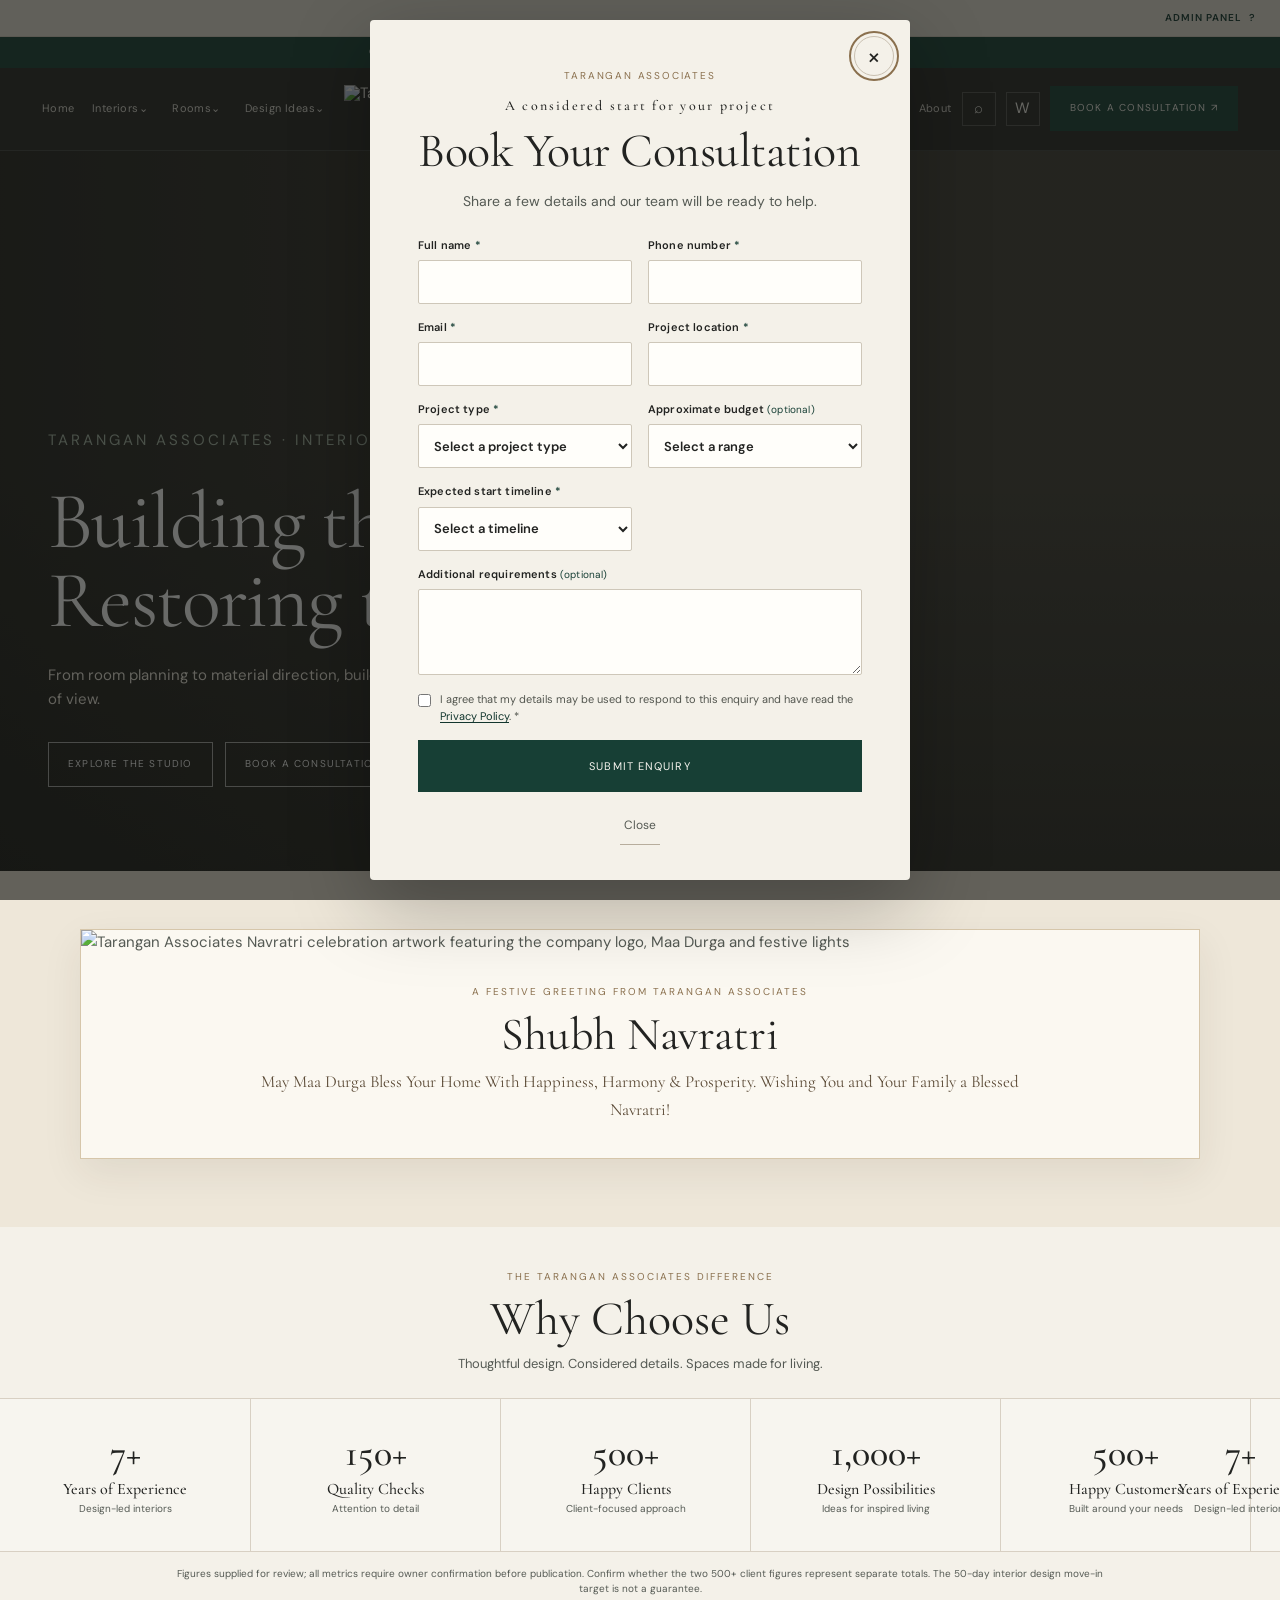
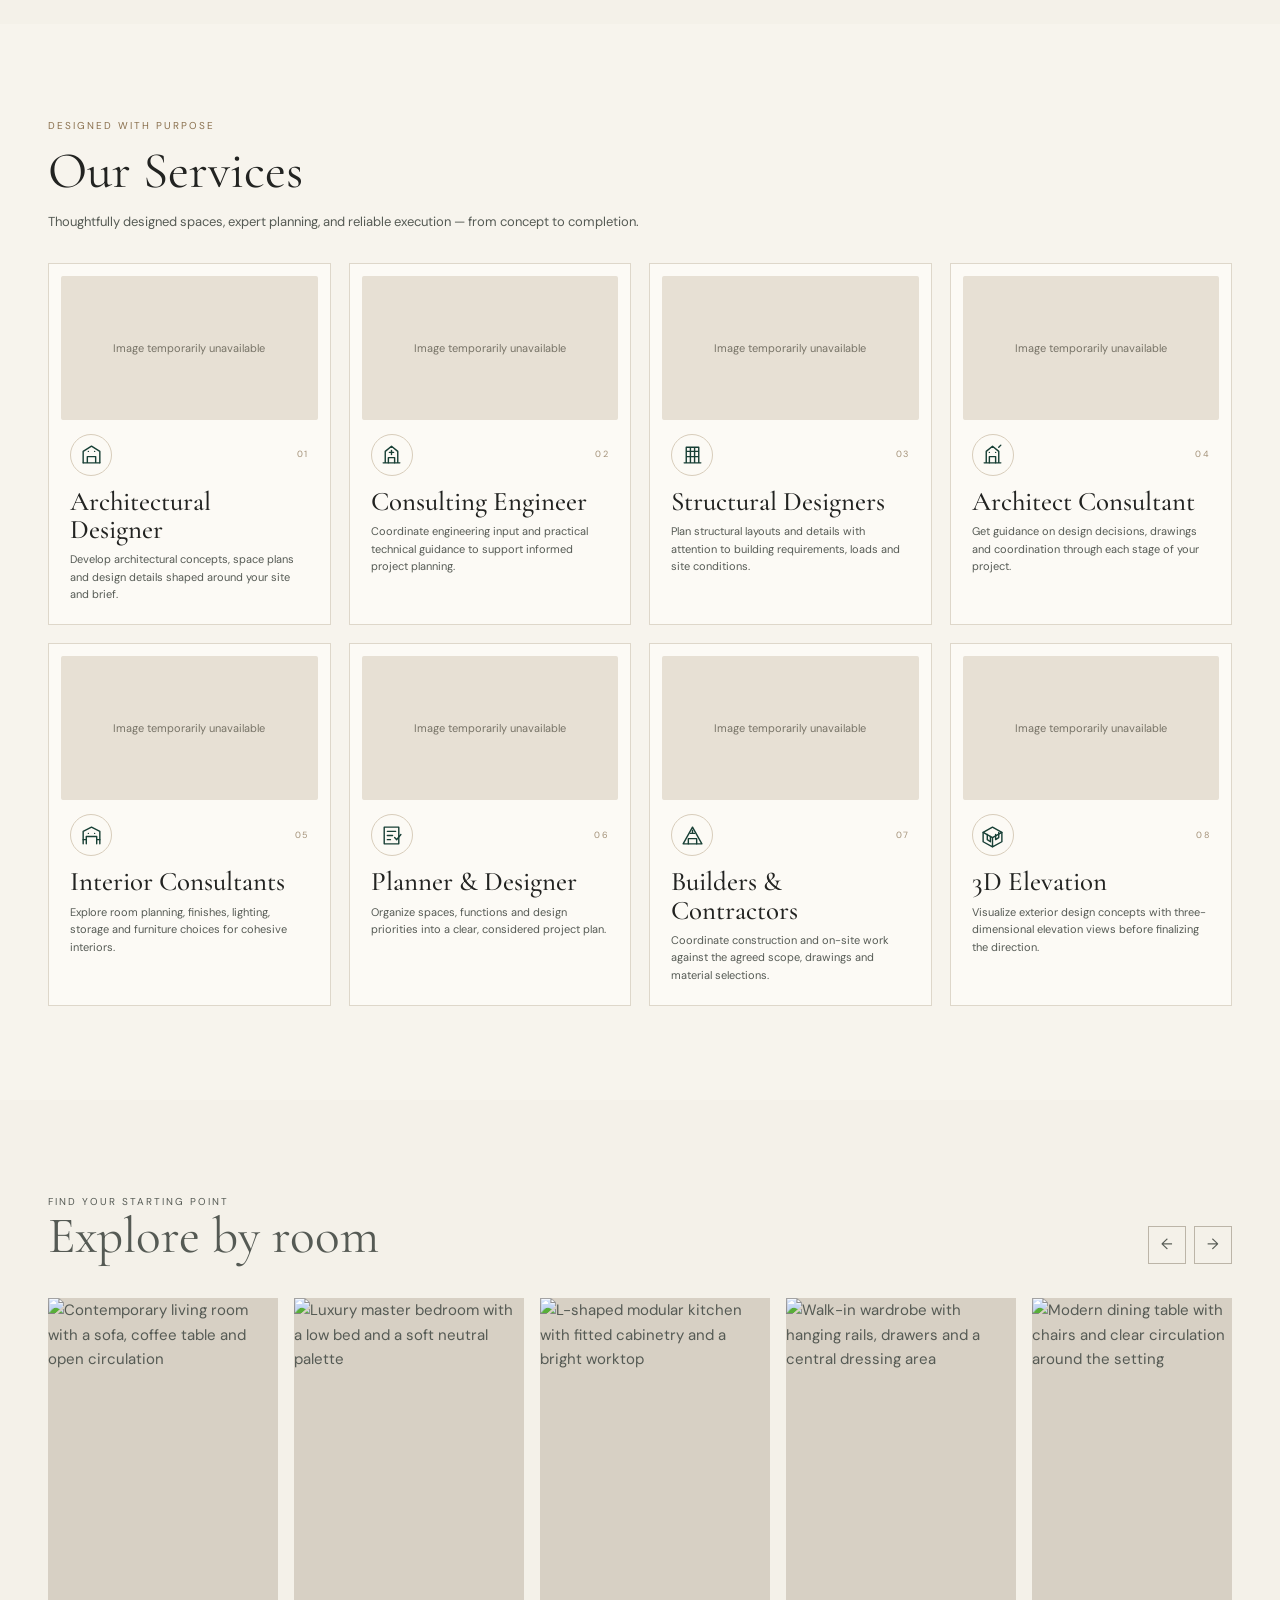
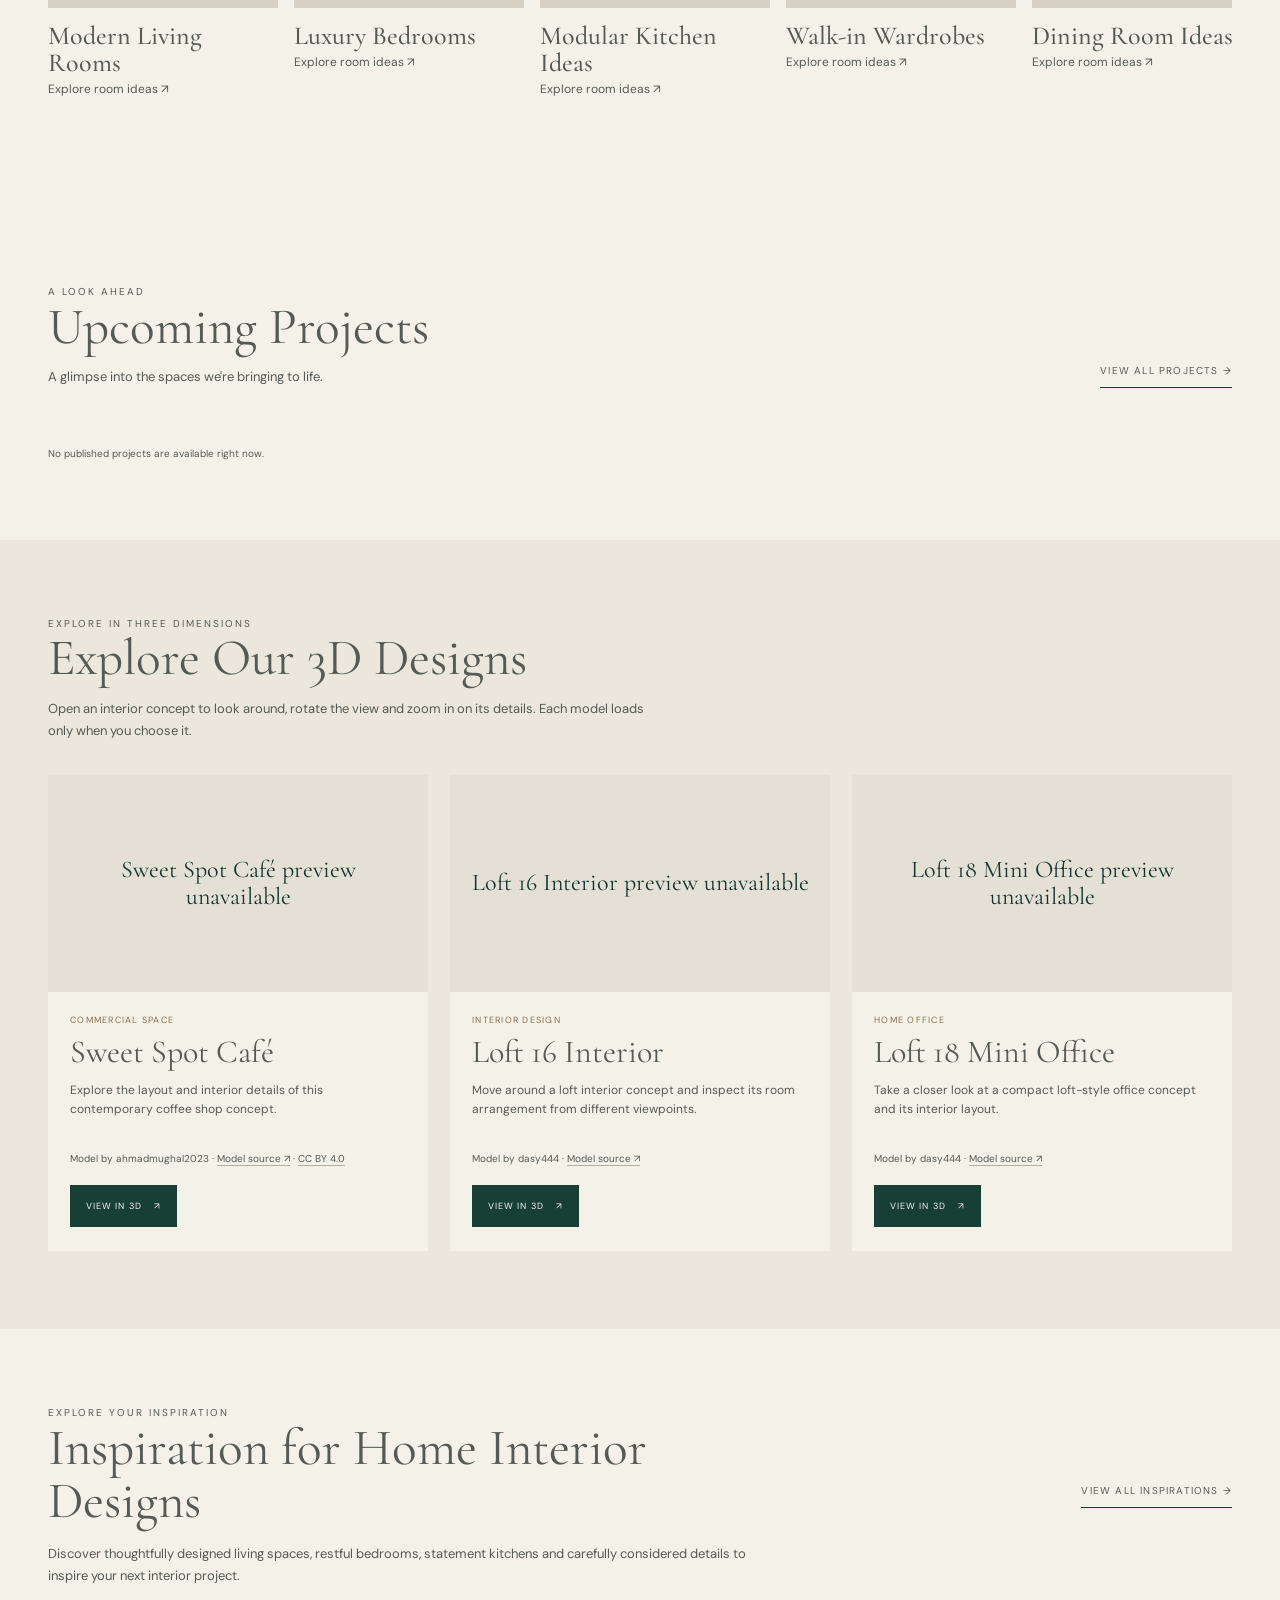
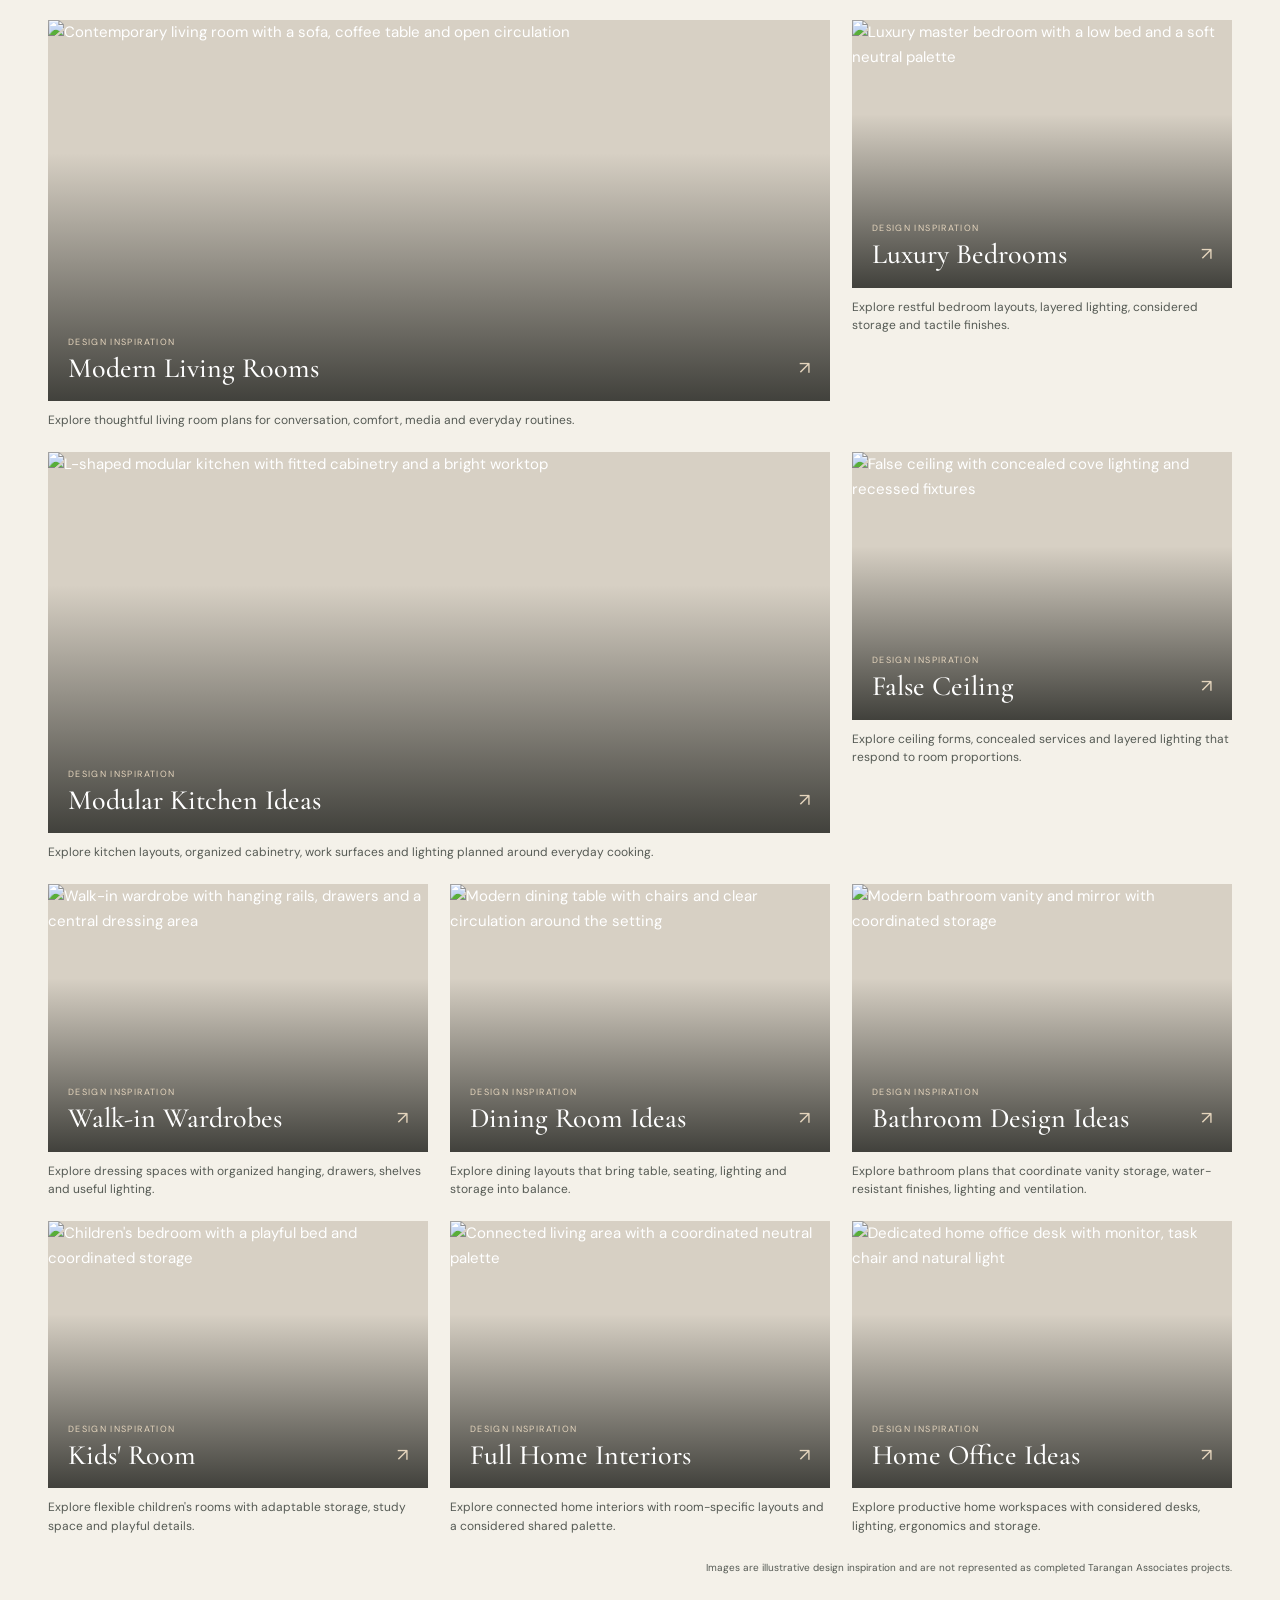
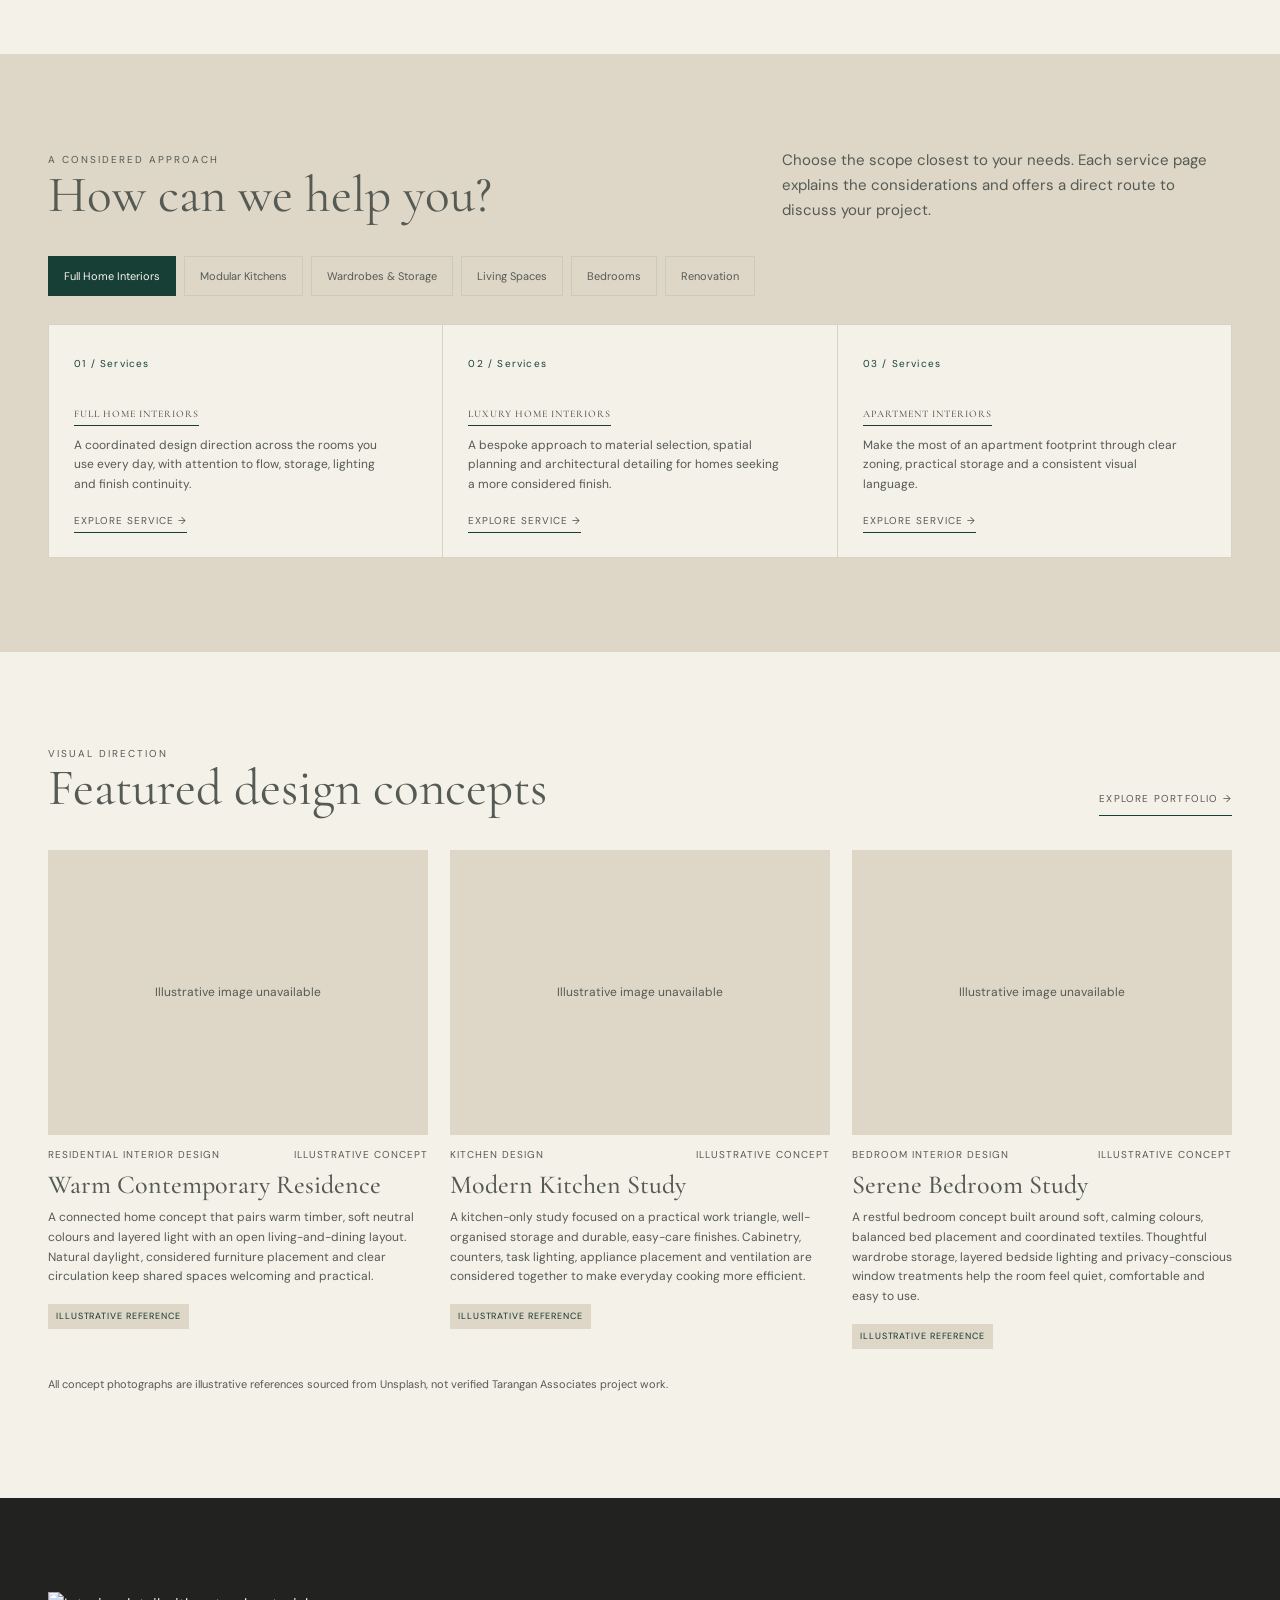
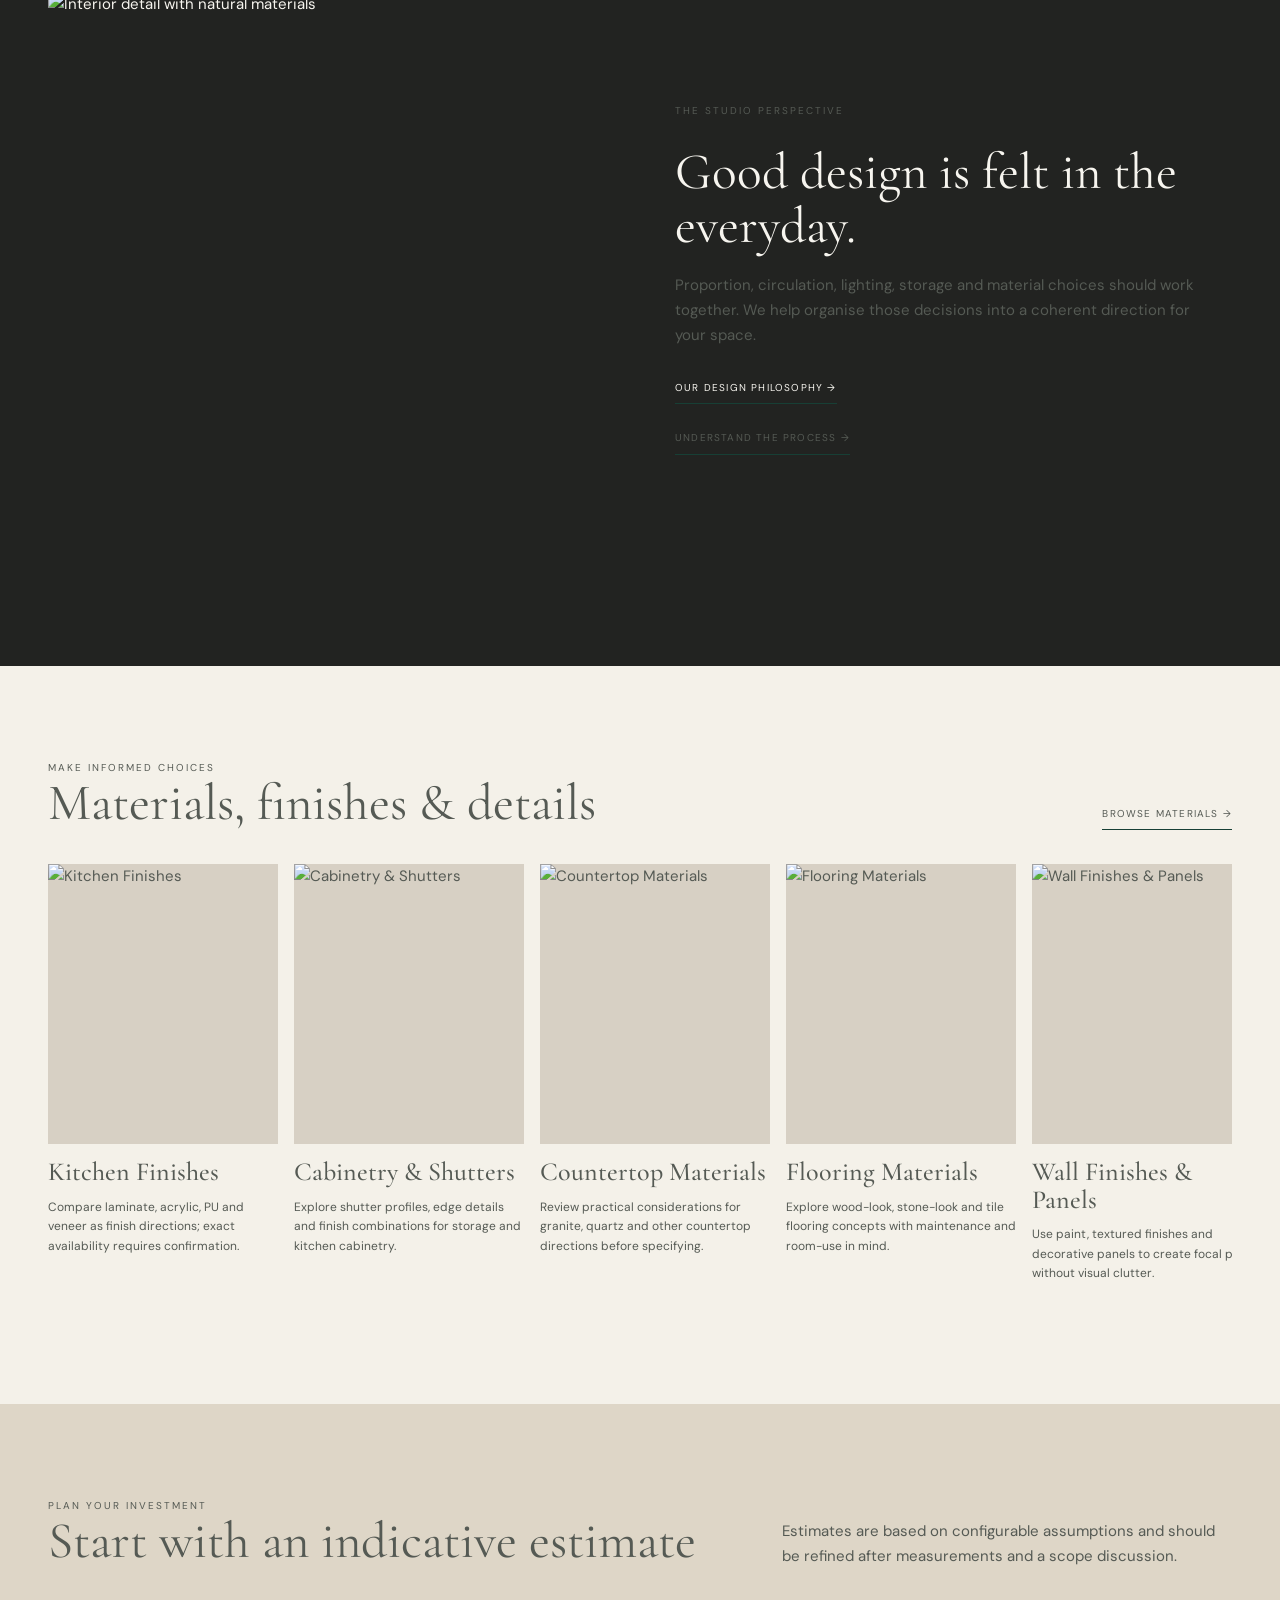
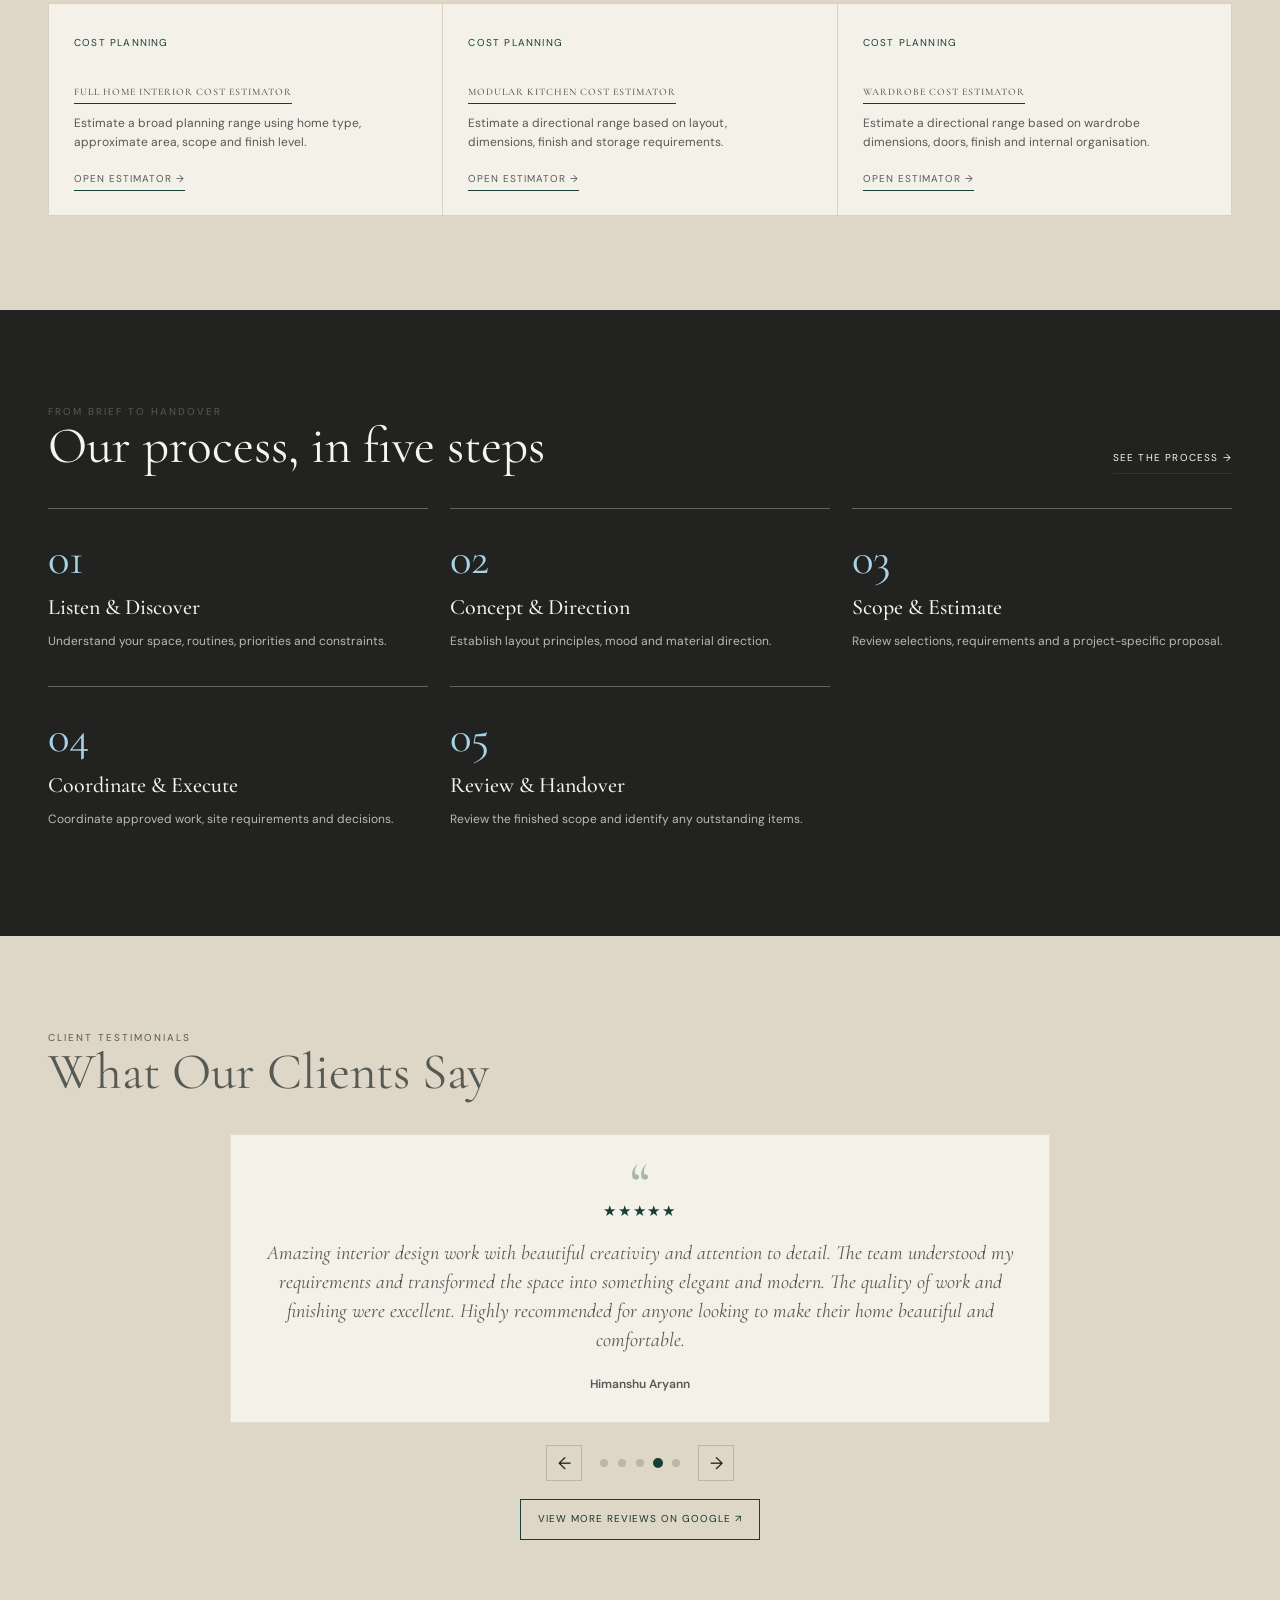
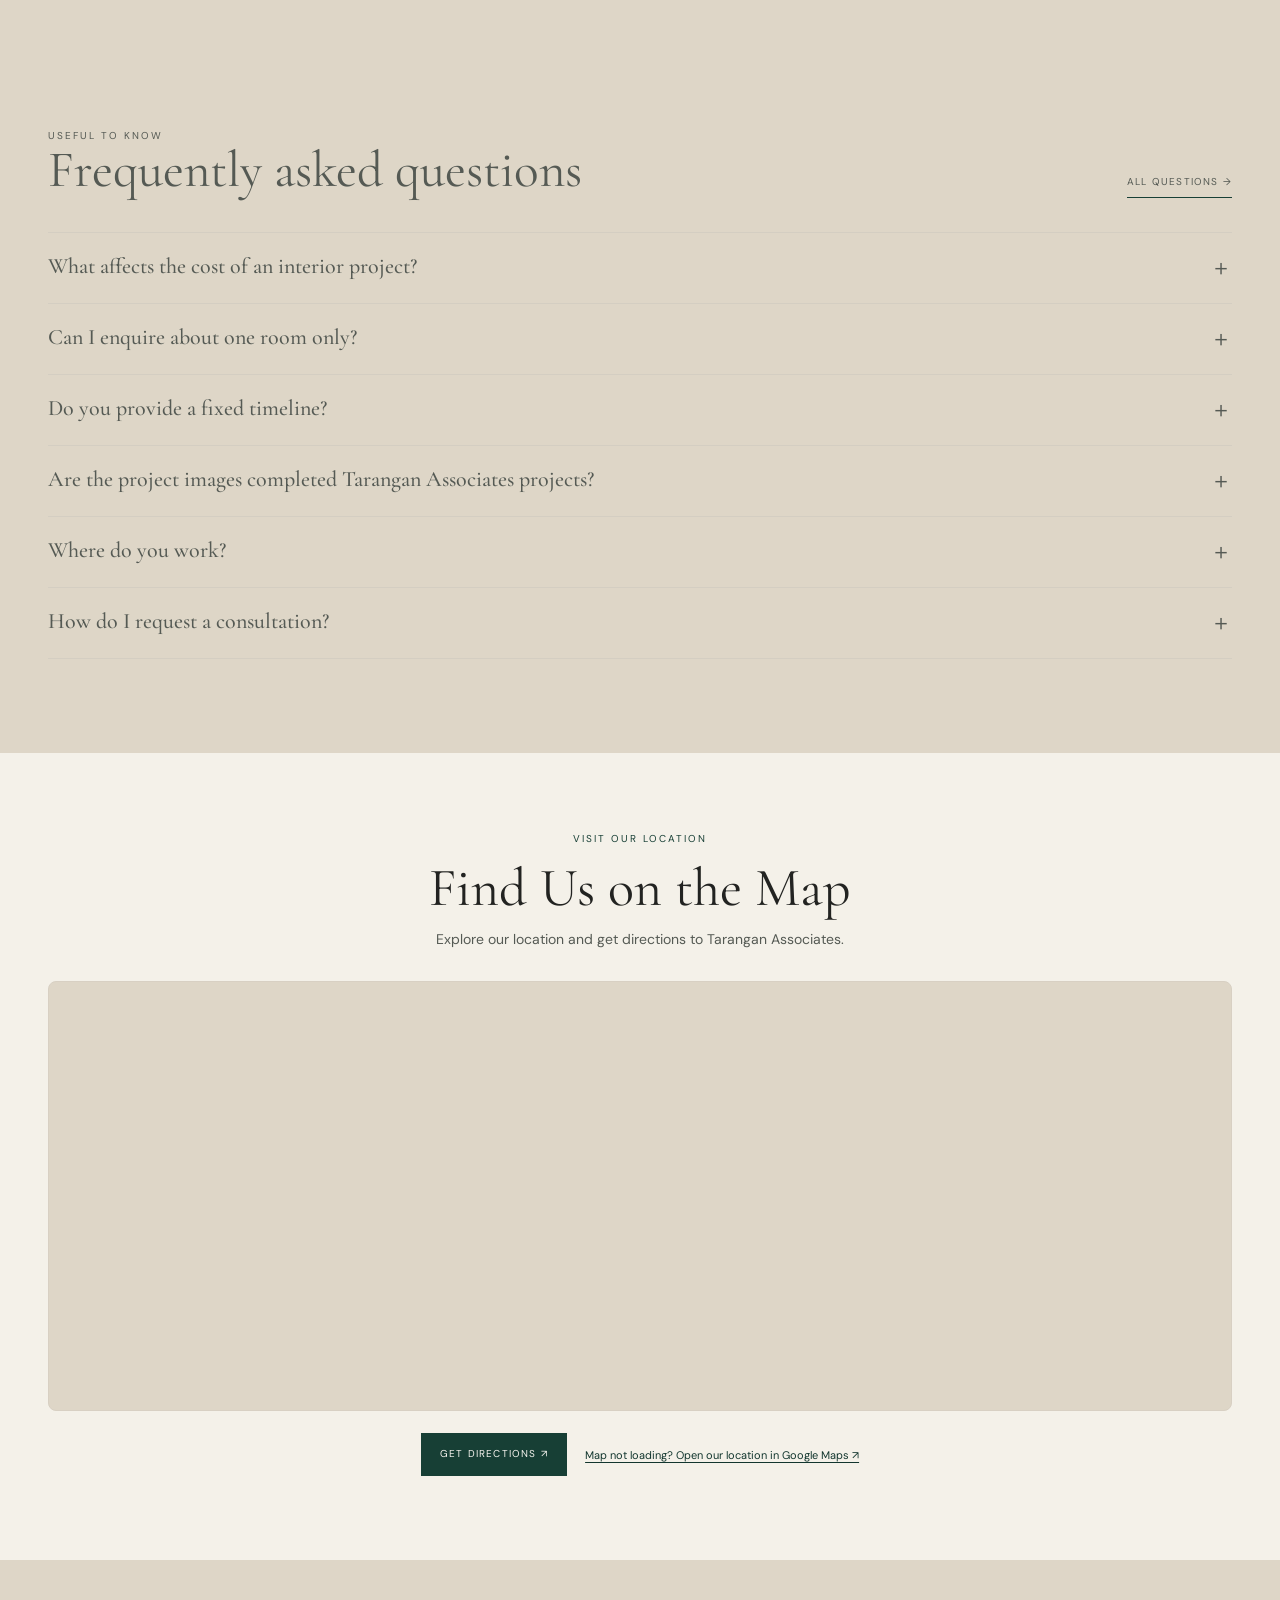
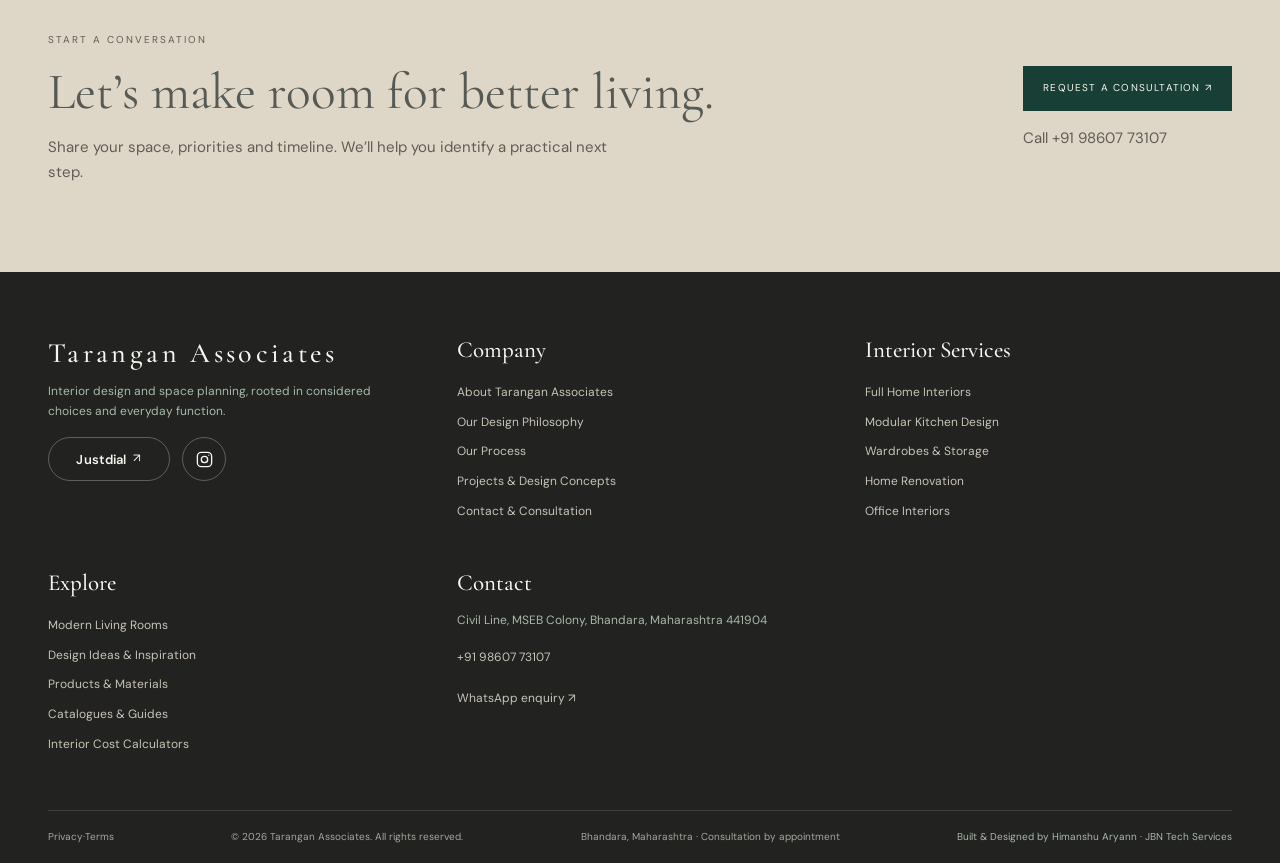
==== index.html @ a4116417 "Add files via upload" ====
<!doctype html><html lang="en"><head><meta charset="utf-8"><meta name="viewport" content="width=device-width,initial-scale=1"><title>Thoughtful Construction & Interior Design | Tarangan Associates</title><meta name="description" content="Civil construction, interior design and thoughtful spaces in Bhandara, Maharashtra."><meta name="theme-color" content="#222321"><meta property="og:title" content="Thoughtful Construction & Interior Design | Tarangan Associates"><meta property="og:description" content="Civil construction, interior design and thoughtful spaces in Bhandara, Maharashtra."><meta property="og:type" content="website"><link rel="stylesheet" href="styles.css?v=material-pages-20261021a"></head><body><script>window.__siteLoaderFailsafe=window.setTimeout(function(){var loader=document.querySelector(".site-loader");if(loader){var percentage=loader.querySelector(".site-loader-percent"),fill=loader.querySelector(".site-loader-progress>span");if(percentage)percentage.textContent="100%";if(fill)fill.style.width="100%";loader.style.transitionDuration="0s";loader.classList.add("is-hidden");loader.setAttribute("aria-hidden","true");document.body.removeAttribute("aria-busy")}},2000)</script><div class="site-loader" role="status" aria-live="polite" aria-label="Loading Tarangan Associates website"><div class="site-loader-content"><img class="site-loader-logo" src="public/logos.png" alt="Tarangan Associates company logo" width="104" height="104"><strong>Tarangan Associates</strong><span class="site-loader-tagline">Building the Future, Restoring the Past.</span><span class="site-loader-percent" aria-hidden="true">0%</span><span class="site-loader-progress" aria-hidden="true"><span></span></span></div></div><div class="admin-access-bar"><div class="admin-access-inner"><a href="admin/index.html" aria-label="Admin Panel sign in">Admin Panel <span aria-hidden="true">?</span></a></div></div><div class="announcement">Civil Construction & Interior Design · Bhandara, Maharashtra · Call +91 98607 73107</div><header class="site-header"><nav class="nav" aria-label="Primary navigation"><div class="nav-left"><a class="nav-link desktop-home" href="#/home">Home</a><button class="nav-link" data-mega="interiors" aria-expanded="false">Interiors⌄</button><button class="nav-link" data-mega="rooms" aria-expanded="false">Rooms⌄</button><button class="nav-link" data-mega="design-ideas" aria-expanded="false">Design Ideas⌄</button></div><a class="wordmark" href="index.html" aria-label="Tarangan Associates home"><strong>Tarangan Associates</strong><span>Civil Construction & Interior Design</span></a><div class="nav-right"><a class="nav-link direct-nav" href="projects.html">Projects</a><a class="nav-link direct-nav" href="catalogues.html">Catalogues</a><a class="nav-link direct-nav" href="cost-calculators.html">Calculators</a><a class="nav-link direct-nav" href="about.html">About</a><button class="icon-link" data-search-open aria-label="Search website">⌕</button><a class="icon-link" href="https://wa.me/919860773107" target="_blank" rel="noopener" aria-label="WhatsApp">W</a><a class="consult-btn" href="contact.html">Book a Consultation ↗</a><button class="menu-toggle" aria-label="Open navigation menu" aria-expanded="false">☰</button><a class="icon-link mobile-contact" href="tel:+919860773107" aria-label="Call Tarangan Associates">↗</a></div><div class="mega" id="mega-interiors"><div><h3>Interiors</h3><p class="card-sub">Explore the collection</p><a class="" href="full-home-interiors.html">Full Home Interiors</a></div><div><a class="" href="luxury-home-interiors.html">Luxury Home Interiors</a>
<a class="" href="apartment-interiors.html">Apartment Interiors</a>
<a class="" href="villa-interiors.html">Villa Interiors</a>
<a class="" href="modular-kitchen.html">Modular Kitchen Design</a>
</div><div><a class="" href="wardrobes-storage.html">Wardrobes &amp; Storage</a>
<a class="" href="living-room-interiors.html">Living Room Interiors</a>
<a class="" href="bedroom-interiors.html">Bedroom Interiors</a>
<a class="" href="dining-room-interiors.html">Dining Room Interiors</a>
</div><div><a class="" href="bathroom-interiors.html">Bathroom Interiors</a>
<a class="" href="false-ceiling-lighting.html">False Ceiling &amp; Lighting</a>
<a class="" href="home-renovation.html">Home Renovation</a>
<a class="" href="office-interiors.html">Office Interiors</a>
<a class="" href="commercial-interiors.html">Commercial Interiors</a>
</div></div><div class="mega" id="mega-rooms"><div><h3>Rooms</h3><p class="card-sub">Explore the collection</p><a class="" href="#/inspiration/living-room">Living Room</a></div><div><a class="" href="#/inspiration/master-bedroom">Master Bedroom</a>
<a class="" href="#/inspiration/modular-kitchen">Modular Kitchen</a>
<a class="" href="#/inspiration/wardrobe">Wardrobe</a>
<a class="" href="small-home-interiors.html">Small Home Interiors</a>
</div><div><a class="" href="home-office-ideas.html">Home Office Ideas</a>
<a class="" href="#/inspiration/dining-room">Dining Room</a>
<a class="" href="#/inspiration/bathroom">Bathroom</a>
<a class="" href="#/inspiration/false-ceiling">False Ceiling</a>
<a class="" href="#/inspiration/kids-room">Kids' Room</a>
<a class="" href="#/inspiration/full-home-interiors">Full Home Interiors</a>
</div><div></div></div><div class="mega" id="mega-design-ideas"><div><h3>Design Ideas</h3><p class="card-sub">Explore the collection</p><a class="" href="#/inspiration">Design Ideas &amp; Inspiration</a></div><div><a class="" href="design-philosophy.html">Our Design Philosophy</a>
<a class="" href="small-home-interiors.html">Small Home Interiors</a>
<a class="" href="modern-living-rooms.html">Modern Living Rooms</a>
<a class="" href="luxury-bedrooms.html">Luxury Bedrooms</a>
</div><div><a class="" href="lighting-ceiling-ideas.html">Lighting &amp; Ceiling Ideas</a>
</div><div></div></div><div class="mega" id="mega-explore"><div><h3>Explore</h3><p class="card-sub">Explore the collection</p><a class="" href="projects.html">Projects &amp; Design Concepts</a></div><div><a class="" href="catalogues.html">Catalogues &amp; Guides</a>
<a class="" href="cost-calculators.html">Interior Cost Calculators</a>
<a class="" href="about.html">About Tarangan Associates</a>
<a class="" href="our-process.html">Our Process</a>
</div><div><a class="" href="faq.html">Frequently Asked Questions</a>
<a class="" href="contact.html">Contact &amp; Consultation</a>
</div><div></div></div></nav></header><div class="mobile-panel" aria-hidden="true"><div class="mobile-top"><a class="wordmark" href="index.html"><strong>Tarangan Associates</strong><span>Civil Construction & Interior Design</span></a><button class="mobile-close" aria-label="Close menu">Close ✕</button></div><details><summary>Interiors</summary><a class="" href="full-home-interiors.html">Full Home Interiors</a>
<a class="" href="luxury-home-interiors.html">Luxury Home Interiors</a>
<a class="" href="apartment-interiors.html">Apartment Interiors</a>
<a class="" href="villa-interiors.html">Villa Interiors</a>
<a class="" href="modular-kitchen.html">Modular Kitchen Design</a>
<a class="" href="wardrobes-storage.html">Wardrobes &amp; Storage</a>
<a class="" href="living-room-interiors.html">Living Room Interiors</a>
<a class="" href="bedroom-interiors.html">Bedroom Interiors</a>
<a class="" href="dining-room-interiors.html">Dining Room Interiors</a>
<a class="" href="bathroom-interiors.html">Bathroom Interiors</a>
<a class="" href="false-ceiling-lighting.html">False Ceiling &amp; Lighting</a>
<a class="" href="home-renovation.html">Home Renovation</a>
<a class="" href="office-interiors.html">Office Interiors</a>
<a class="" href="commercial-interiors.html">Commercial Interiors</a>
</details><details><summary>Rooms</summary><a class="" href="#/inspiration/living-room">Living Room</a>
<a class="" href="#/inspiration/master-bedroom">Master Bedroom</a>
<a class="" href="#/inspiration/modular-kitchen">Modular Kitchen</a>
<a class="" href="#/inspiration/wardrobe">Wardrobe</a>
<a class="" href="small-home-interiors.html">Small Home Interiors</a>
<a class="" href="home-office-ideas.html">Home Office Ideas</a>
<a class="" href="#/inspiration/dining-room">Dining Room</a>
<a class="" href="#/inspiration/bathroom">Bathroom</a>
<a class="" href="#/inspiration/false-ceiling">False Ceiling</a>
<a class="" href="#/inspiration/kids-room">Kids' Room</a>
<a class="" href="#/inspiration/full-home-interiors">Full Home Interiors</a>
</details><details><summary>Design Ideas</summary><a class="" href="#/inspiration">Design Ideas &amp; Inspiration</a>
<a class="" href="design-philosophy.html">Our Design Philosophy</a>
<a class="" href="small-home-interiors.html">Small Home Interiors</a>
<a class="" href="modern-living-rooms.html">Modern Living Rooms</a>
<a class="" href="luxury-bedrooms.html">Luxury Bedrooms</a>
<a class="" href="lighting-ceiling-ideas.html">Lighting &amp; Ceiling Ideas</a>
</details><details><summary>Products & Materials</summary><a class="" href="products-materials.html">Products &amp; Materials</a>
<a class="" href="kitchen-finishes.html">Kitchen Finishes</a>
<a class="" href="cabinetry-shutters.html">Cabinetry &amp; Shutters</a>
<a class="" href="countertop-materials.html">Countertop Materials</a>
<a class="" href="flooring-materials.html">Flooring Materials</a>
<a class="" href="wall-finishes.html">Wall Finishes &amp; Panels</a>
<a class="" href="lighting-collections.html">Lighting Concepts</a>
<a class="" href="wardrobes-storage.html">Wardrobes &amp; Storage</a>
</details><details><summary>Explore</summary><a class="" href="projects.html">Projects &amp; Design Concepts</a>
<a class="" href="catalogues.html">Catalogues &amp; Guides</a>
<a class="" href="cost-calculators.html">Interior Cost Calculators</a>
<a class="" href="about.html">About Tarangan Associates</a>
<a class="" href="our-process.html">Our Process</a>
<a class="" href="faq.html">Frequently Asked Questions</a>
<a class="" href="contact.html">Contact &amp; Consultation</a>
</details><a class="mobile-direct" href="contact.html">Book a consultation</a><a class="mobile-direct" href="tel:+919860773107">Call +91 98607 73107</a></div><div class="search-overlay" aria-label="Website search"><button class="search-close">Close ✕</button><p class="eyebrow">Search Tarangan Associates</p><input id="site-search" type="search" placeholder="Try kitchen, bedroom, cost…" aria-label="Search website"><div class="search-results" aria-live="polite"></div></div><main id="app-main" aria-live="polite"></main><section class="cta-band"><div class="container cta-inner"><div><p class="eyebrow">Start a conversation</p><h2>Let’s make room for better living.</h2><p>Share your space, priorities and timeline. We’ll help you identify a practical next step.</p></div><div><a class="btn" href="contact.html">Request a Consultation ↗</a><p><a href="tel:+919860773107">Call +91 98607 73107</a></p></div></div></section><footer class="site-footer"><div class="container footer-grid"><div><div class="footer-brand">Tarangan Associates</div><p>Interior design and space planning, rooted in considered choices and everyday function.</p><div class="social-links" aria-label="Social media and business directories"><a class="justdial-link" href="https://www.justdial.com/Bhandara/Tarangan-Associates-Near-By-Rajiv-Gandhi-Square-MSEB-Colony/9999P7184-7184-220110181600-E4M2_BZDET" target="_blank" rel="noopener noreferrer" aria-label="View Tarangan Associates on Justdial"><span>Justdial</span><span class="social-link-arrow" aria-hidden="true">↗</span></a><a class="instagram-link" href="https://www.instagram.com/taranganassociates24/" target="_blank" rel="noopener noreferrer" aria-label="Tarangan Associates on Instagram"><svg viewBox="0 0 24 24" fill="none" stroke="currentColor" stroke-width="1.7" stroke-linecap="round" stroke-linejoin="round" aria-hidden="true"><rect x="3" y="3" width="18" height="18" rx="5"></rect><circle cx="12" cy="12" r="4"></circle><circle cx="17.5" cy="6.5" r=".75" fill="currentColor" stroke="none"></circle></svg></a></div></div><div><h3>Company</h3><div class="footer-links"><a class="" href="about.html">About Tarangan Associates</a>
<a class="" href="design-philosophy.html">Our Design Philosophy</a>
<a class="" href="our-process.html">Our Process</a>
<a class="" href="projects.html">Projects &amp; Design Concepts</a>
<a class="" href="contact.html">Contact &amp; Consultation</a>
</div></div><div><h3>Interior Services</h3><div class="footer-links"><a class="" href="full-home-interiors.html">Full Home Interiors</a>
<a class="" href="modular-kitchen.html">Modular Kitchen Design</a>
<a class="" href="wardrobes-storage.html">Wardrobes &amp; Storage</a>
<a class="" href="home-renovation.html">Home Renovation</a>
<a class="" href="office-interiors.html">Office Interiors</a>
</div></div><div><h3>Explore</h3><div class="footer-links"><a class="" href="modern-living-rooms.html">Modern Living Rooms</a>
<a class="" href="design-ideas.html">Design Ideas &amp; Inspiration</a>
<a class="" href="products-materials.html">Products &amp; Materials</a>
<a class="" href="catalogues.html">Catalogues &amp; Guides</a>
<a class="" href="cost-calculators.html">Interior Cost Calculators</a>
</div></div><div><h3>Contact</h3><div class="footer-links"><address>Civil Line, MSEB Colony, Bhandara, Maharashtra 441904</address><p><a href="tel:+919860773107">+91 98607 73107</a></p><p><a href="https://wa.me/919860773107" target="_blank" rel="noopener">WhatsApp enquiry ↗</a></p></div></div></div><div class="footer-bottom container"><span><a class="" href="privacy-policy.html">Privacy</a> · <a class="" href="terms-and-conditions.html">Terms</a></span><span>© 2026 Tarangan Associates. All rights reserved.</span><span>Bhandara, Maharashtra · Consultation by appointment</span><span class="credit">Built &amp; Designed by Himanshu Aryann &#183; JBN Tech Services</span></div></footer><script type="application/json" id="search-data">[{"title": "Thoughtful Construction & Interior Design", "category": "Home", "desc": "Civil construction, interior design and thoughtful spaces in Bhandara, Maharashtra.", "href": "index.html"}, {"title": "About Tarangan Associates", "category": "Studio", "desc": "A civil construction and interior design firm based in Bhandara, Maharashtra, focused on practical planning and quality execution.", "href": "about.html"}, {"title": "Our Design Philosophy", "category": "Studio", "desc": "We begin with how a space should feel and function, then shape a coherent language of proportion, light, material and detail.", "href": "design-philosophy.html"}, {"title": "Our Process", "category": "Studio", "desc": "A considered process turns a broad idea into a clear brief, an informed design direction and a coordinated project plan.", "href": "our-process.html"}, {"title": "Interior Design Services", "category": "Services", "desc": "From a single room to a full home or workplace, explore the design services that may fit your project.", "href": "services.html"}, {"title": "Projects & Design Concepts", "category": "Portfolio", "desc": "Explore a curated visual portfolio. Images are illustrative design references unless explicitly identified as verified Tarangan Associates work.", "href": "projects.html"}, {"title": "Design Ideas & Inspiration", "category": "Inspiration", "desc": "Browse interior styles, room layouts, colour direction and material combinations to clarify your brief.", "href": "design-ideas.html"}, {"title": "Products & Materials", "category": "Materials", "desc": "Explore finish families and design considerations for cabinetry, surfaces, flooring, lighting and upholstery.", "href": "products-materials.html"}, {"title": "Catalogues & Guides", "category": "Resources", "desc": "A digital library of material categories and planning guides. Authentic supplier catalogues can be added when approved files are available.", "href": "catalogues.html"}, {"title": "Interior Cost Calculators", "category": "Planning", "desc": "Build an indicative planning range using editable assumptions. Results are not a formal quotation.", "href": "cost-calculators.html"}, {"title": "Frequently Asked Questions", "category": "Help", "desc": "Clear answers to common questions about scope, estimates, materials, timelines and consultations.", "href": "faq.html"}, {"title": "Contact & Consultation", "category": "Contact", "desc": "Tell us about your space, priorities and next steps. Your enquiry will be prepared for you to send via WhatsApp.", "href": "contact.html"}, {"title": "Full Home Interiors", "category": "Services", "desc": "A coordinated design direction across the rooms you use every day, with attention to flow, storage, lighting and finish continuity.", "href": "full-home-interiors.html"}, {"title": "Luxury Home Interiors", "category": "Services", "desc": "A bespoke approach to material selection, spatial planning and architectural detailing for homes seeking a more considered finish.", "href": "luxury-home-interiors.html"}, {"title": "Apartment Interiors", "category": "Services", "desc": "Make the most of an apartment footprint through clear zoning, practical storage and a consistent visual language.", "href": "apartment-interiors.html"}, {"title": "Villa Interiors", "category": "Services", "desc": "Bring scale, circulation, indoor-outdoor relationships and room-by-room identity into one coherent villa design.", "href": "villa-interiors.html"}, {"title": "Modular Kitchen Design", "category": "Services", "desc": "Plan kitchen workflow, cabinet configuration, storage, work surfaces and finishes around the way your household cooks.", "href": "modular-kitchen.html"}, {"title": "Wardrobes & Storage", "category": "Services", "desc": "Thoughtful internal organisation, shutter finishes and space-aware storage concepts for bedrooms and utility areas.", "href": "wardrobes-storage.html"}, {"title": "Living Room Interiors", "category": "Services", "desc": "Balance seating, circulation, focal points, lighting and media storage to create a welcoming shared space.", "href": "living-room-interiors.html"}, {"title": "Bedroom Interiors", "category": "Services", "desc": "Build a restful room around proportions, bedside lighting, soft materials, storage and daily routines.", "href": "bedroom-interiors.html"}, {"title": "Dining Room Interiors", "category": "Services", "desc": "Design a comfortable setting for everyday meals and gatherings, with suitable lighting and circulation.", "href": "dining-room-interiors.html"}, {"title": "Bathroom Interiors", "category": "Services", "desc": "Coordinate tile, surface, lighting, storage and fixture selections around maintenance and practical use.", "href": "bathroom-interiors.html"}, {"title": "False Ceiling & Lighting", "category": "Services", "desc": "Use layered ambient, task and accent lighting, with ceiling details that support rather than overwhelm the room.", "href": "false-ceiling-lighting.html"}, {"title": "Home Renovation", "category": "Services", "desc": "Reassess an existing space, prioritise upgrades and coordinate the design choices that have the greatest impact.", "href": "home-renovation.html"}, {"title": "Office Interiors", "category": "Services", "desc": "Create focused, collaborative work settings through zoning, lighting, acoustic considerations and durable finishes.", "href": "office-interiors.html"}, {"title": "Commercial Interiors", "category": "Services", "desc": "Interior planning for customer-facing and operational spaces, shaped around the brand experience and practical use.", "href": "commercial-interiors.html"}, {"title": "Modern Living Rooms", "category": "Rooms", "desc": "Explore seating layouts, media walls, natural textures and layered lighting for contemporary living spaces.", "href": "modern-living-rooms.html"}, {"title": "Luxury Bedrooms", "category": "Rooms", "desc": "Explore calm palettes, upholstered details, considered bedside lighting and integrated storage.", "href": "luxury-bedrooms.html"}, {"title": "Modular Kitchen Ideas", "category": "Rooms", "desc": "Compare L-shaped, parallel, straight and U-shaped kitchen planning concepts and finish directions.", "href": "modular-kitchen-ideas.html"}, {"title": "Walk-in Wardrobes", "category": "Rooms", "desc": "Plan circulation, hanging zones, drawers, shelving and lighting around the available footprint.", "href": "walk-in-wardrobes.html"}, {"title": "Small Home Interiors", "category": "Rooms", "desc": "Use scale-aware furniture, visual continuity and purposeful storage to make compact homes feel more open.", "href": "small-home-interiors.html"}, {"title": "Home Office Ideas", "category": "Rooms", "desc": "Set up a productive work zone with task lighting, cable planning, ergonomic clearances and useful storage.", "href": "home-office-ideas.html"}, {"title": "Dining Room Ideas", "category": "Rooms", "desc": "Discover table proportions, pendant placement, circulation and materials for dining spaces.", "href": "dining-room-ideas.html"}, {"title": "Bathroom Design Ideas", "category": "Rooms", "desc": "Explore durable surfaces, vanity layouts, storage and lighting for a practical, cohesive bathroom.", "href": "bathroom-design-ideas.html"}, {"title": "Lighting & Ceiling Ideas", "category": "Rooms", "desc": "Understand ambient, task and accent layers, plus ceiling treatments that frame the space.", "href": "lighting-ceiling-ideas.html"}, {"title": "Full Home Interior Cost Estimator", "category": "Cost Planning", "desc": "Estimate a broad planning range using home type, approximate area, scope and finish level.", "href": "interior-cost-estimator.html"}, {"title": "Modular Kitchen Cost Estimator", "category": "Cost Planning", "desc": "Estimate a directional range based on layout, dimensions, finish and storage requirements.", "href": "kitchen-cost-estimator.html"}, {"title": "Wardrobe Cost Estimator", "category": "Cost Planning", "desc": "Estimate a directional range based on wardrobe dimensions, doors, finish and internal organisation.", "href": "wardrobe-cost-estimator.html"}, {"title": "Warm Contemporary Residence", "category": "Design Concept", "desc": "Illustrative concept exploring warm timber, soft neutrals, layered light and connected living-dining spaces.", "href": "project-concept-warm-residence.html"}, {"title": "Modern Kitchen Study", "category": "Design Concept", "desc": "Illustrative kitchen concept focused on storage logic, restrained finishes and a practical work triangle.", "href": "project-concept-modern-kitchen.html"}, {"title": "Serene Bedroom Study", "category": "Design Concept", "desc": "Illustrative bedroom concept using tactile surfaces, quiet colours and carefully layered lighting.", "href": "project-concept-serene-bedroom.html"}, {"title": "Privacy Policy", "category": "Legal", "desc": "How information entered into the enquiry handoff is handled on this static website.", "href": "privacy-policy.html"}, {"title": "Terms & Conditions", "category": "Legal", "desc": "Terms for using this website, illustrative content and planning estimators.", "href": "terms-and-conditions.html"}, {"title": "Kitchen Finishes", "category": "Materials", "desc": "Compare laminate, acrylic, PU and veneer as finish directions; exact availability requires confirmation.", "href": "kitchen-finishes.html"}, {"title": "Cabinetry & Shutters", "category": "Materials", "desc": "Explore shutter profiles, edge details and finish combinations for storage and kitchen cabinetry.", "href": "cabinetry-shutters.html"}, {"title": "Countertop Materials", "category": "Materials", "desc": "Review practical considerations for granite, quartz and other countertop directions before specifying.", "href": "countertop-materials.html"}, {"title": "Flooring Materials", "category": "Materials", "desc": "Explore wood-look, stone-look and tile flooring concepts with maintenance and room-use in mind.", "href": "flooring-materials.html"}, {"title": "Wall Finishes & Panels", "category": "Materials", "desc": "Use paint, textured finishes and decorative panels to create focal points without visual clutter.", "href": "wall-finishes.html"}, {"title": "Lighting Concepts", "category": "Materials", "desc": "Browse pendant, wall, task and ambient lighting directions for different room functions.", "href": "lighting-collections.html"}]</script><script src="app.js?v=material-pages-20261021a" defer></script></body></html>
---- styles.css ----
@import url('https://fonts.googleapis.com/css2?family=Cormorant+Garamond:wght@400;500;600&family=DM+Sans:wght@400;500;600&display=swap');
:root{--color-primary:#173F35;--color-primary-dark:#12362E;--color-charcoal:#222321;--color-ivory:#F4F1E9;--color-stone:#DED6C7;--color-sage:#A8B8A8;--color-text:#555A54;--color-text-light:#F7F5EF;--ink:var(--color-text);--dark:var(--color-charcoal);--paper:var(--color-ivory);--white:var(--color-text-light);--stone:var(--color-stone);--muted:var(--color-text);--serif:'Cormorant Garamond',Georgia,serif;--sans:'DM Sans',Arial,sans-serif;--max:1320px}*{box-sizing:border-box}html{scroll-behavior:smooth}body{margin:0;background:var(--paper);color:var(--ink);font-family:var(--sans);font-size:15px;line-height:1.65}body.menu-open{overflow:hidden}a{color:inherit;text-decoration:none}button,input,select,textarea{font:inherit}button{cursor:pointer}.container{width:min(var(--max),calc(100% - 96px));margin-inline:auto}.announcement{background:var(--color-primary);color:var(--color-text-light);text-align:center;padding:7px 16px;font-size:10px;letter-spacing:.11em;text-transform:uppercase}.site-header{position:sticky;top:0;z-index:100;background:rgba(34,35,33,.98);color:#f8f5ee;border-bottom:1px solid #ffffff20}.nav{height:82px;display:grid;grid-template-columns:minmax(0,1fr) auto minmax(0,1fr);align-items:center;gap:24px;padding:0 42px;max-width:1600px;margin:auto}.nav-left,.nav-right{display:flex;align-items:center;gap:18px;min-width:0}.nav-left{justify-content:flex-start}.nav-right{justify-content:flex-end}.nav-link{font-size:11px;letter-spacing:.04em;color:#e4e0d8;white-space:nowrap;transition:color .2s}.nav-link:hover,.nav-link[aria-expanded=true]{color:var(--color-sage)}.wordmark{justify-self:center;text-align:center;line-height:1.1;white-space:nowrap}.wordmark strong{font:500 27px var(--serif);letter-spacing:.13em;display:block}.wordmark span{font-size:8px;letter-spacing:.2em;text-transform:uppercase;color:var(--color-sage)}.icon-link,.menu-toggle{display:inline-flex;align-items:center;justify-content:center;width:34px;height:34px;border:1px solid #ffffff35;background:transparent;color:inherit}.consult-btn,.btn{display:inline-flex;align-items:center;justify-content:center;gap:10px;padding:13px 19px;background:var(--color-primary);border:1px solid var(--color-primary);color:var(--color-text-light);font-size:10px;letter-spacing:.12em;text-transform:uppercase;transition:background .2s,color .2s,border-color .2s}.consult-btn:hover,.btn:hover{background:var(--color-primary-dark);border-color:var(--color-primary-dark);color:var(--color-text-light)}.menu-toggle{display:none}.mega{display:none;position:absolute;left:0;right:0;top:100%;background:var(--color-ivory);color:var(--ink);border-bottom:1px solid #d6d0c4;box-shadow:0 22px 40px #0002;padding:30px max(48px,calc((100vw - 1320px)/2)) 36px}.mega.open{display:grid;grid-template-columns:repeat(4,minmax(0,1fr));gap:32px}.mega h3{font:500 25px var(--serif);margin:0 0 14px}.mega a{display:block;font-size:12px;padding:7px 0;border-bottom:1px solid #e4dfd5;color:#5b5952}.mega a:hover{color:var(--color-primary-dark)}.mobile-panel{display:none}.hero{position:relative;min-height:min(720px,calc(100vh - 112px));display:flex;align-items:flex-end;color:#fff;background:#47443c;overflow:hidden}.hero-image{position:absolute;inset:0;width:100%;height:100%;object-fit:cover;transition:opacity .4s}.hero:after{content:'';position:absolute;inset:0;background:linear-gradient(90deg,rgba(15,16,14,.64),rgba(15,16,14,.12) 70%),linear-gradient(0deg,rgba(15,16,14,.45),transparent 55%)}.hero-content{position:relative;z-index:1;padding:90px 0 84px;width:min(740px,calc(100% - 96px));margin-left:max(48px,calc((100vw - 1320px)/2))}.eyebrow{font-size:10px;text-transform:uppercase;letter-spacing:.2em;color:var(--color-primary);margin:0 0 18px}.hero h1,.page-hero h1{font:400 clamp(44px,6.3vw,84px)/.98 var(--serif);letter-spacing:-.02em;margin:0 0 22px;max-width:850px}.hero p{font-size:15px;max-width:520px;color:#eee9df;margin:0 0 30px}.hero-actions{display:flex;gap:12px;flex-wrap:wrap}.btn-outline{display:inline-flex;align-items:center;justify-content:center;padding:13px 19px;border:1px solid #ffffff9c;color:#fff;font-size:10px;letter-spacing:.12em;text-transform:uppercase}.btn-outline:hover{background:var(--color-primary);border-color:var(--color-primary);color:var(--color-text-light)}.hero-controls{position:absolute;z-index:2;right:48px;bottom:38px;display:flex;align-items:center;gap:10px}.circle-btn{width:42px;height:42px;border:1px solid #ffffff8a;color:#fff;background:transparent;font-size:18px}.dots{display:flex;gap:7px;margin:0 10px}.dot{width:6px;height:6px;border-radius:50%;border:0;background:#ffffff75;padding:0}.dot.active{background:#fff;outline:1px solid #fff;outline-offset:3px}.section{padding:94px 0}.section.alt{background:var(--color-stone)}.section.dark{background:var(--dark);color:var(--color-text-light)}.section-heading{display:flex;justify-content:space-between;align-items:end;gap:28px;margin-bottom:34px}.section-heading h2,.split-copy h2,.cta-band h2{font:400 clamp(34px,4vw,54px)/1.05 var(--serif);margin:0;max-width:700px}.section-heading p{max-width:450px;color:var(--muted);margin:0}.text-link{display:inline-flex;align-items:center;gap:12px;font-size:10px;text-transform:uppercase;letter-spacing:.12em;border-bottom:1px solid var(--color-primary);padding-bottom:7px;white-space:nowrap}.text-link:hover{color:var(--color-primary-dark)}.room-track,.material-track{display:grid;grid-auto-columns:minmax(230px,1fr);grid-auto-flow:column;gap:16px;overflow:auto;scroll-snap-type:x mandatory;scrollbar-width:thin;padding-bottom:14px}.room-card,.material-card,.project-card,.service-card,.idea-card{scroll-snap-align:start;min-width:0}.image-link{display:block;overflow:hidden;background:#d7d0c4}.image-link img,.card-image{display:block;width:100%;height:100%;object-fit:cover;transition:transform .45s}.image-link:hover img,.project-card:hover img,.idea-card:hover img{transform:scale(1.045)}.room-card .image-link{height:310px}.card-title{font:500 26px/1.05 var(--serif);margin:14px 0 4px}.card-sub{font-size:12px;color:var(--muted);margin:0}.track-controls{display:flex;gap:8px}.track-controls button{width:38px;height:38px;background:transparent;border:1px solid #bcb5a8;color:var(--ink)}.track-controls button:hover{border-color:var(--color-primary);color:var(--color-primary)}.tabs{display:flex;gap:8px;flex-wrap:wrap;margin:28px 0}.tab{border:1px solid #cfc8bc;padding:10px 15px;background:transparent;color:var(--ink);font-size:11px;transition:background .2s,color .2s,border-color .2s}.tab:hover{border-color:var(--color-primary);color:var(--color-primary-dark)}.tab[aria-selected=true]{background:var(--color-primary);color:var(--color-text-light);border-color:var(--color-primary)}.service-grid{display:grid;grid-template-columns:repeat(3,1fr);gap:1px;background:#d8d1c5;border:1px solid #d8d1c5}.service-card{background:var(--paper);padding:25px;min-height:210px;transition:background .2s}.service-card:hover{background:#fff}.service-card .num{font-size:10px;letter-spacing:.12em;color:var(--color-primary)}.service-card h3{font:500 27px/1.05 var(--serif);margin:20px 0 10px}.service-card p{font-size:12px;color:var(--muted);max-width:320px}.service-card a{font-size:10px;text-transform:uppercase;letter-spacing:.1em;border-bottom:1px solid var(--color-primary);padding-bottom:5px}.project-grid{display:grid;grid-template-columns:repeat(3,1fr);gap:22px}.project-card .image-link{height:310px}.project-meta{display:flex;justify-content:space-between;gap:12px;margin-top:12px;font-size:10px;letter-spacing:.1em;text-transform:uppercase;color:var(--muted)}.project-card h3{font:500 26px/1.1 var(--serif);margin:8px 0}.badge{display:inline-block;font-size:9px;text-transform:uppercase;letter-spacing:.1em;background:var(--color-stone);padding:5px 8px;color:var(--color-primary-dark)}.split{display:grid;grid-template-columns:1fr 1fr;gap:70px;align-items:center}.split-image{height:580px;overflow:hidden}.split-image img{width:100%;height:100%;object-fit:cover}.split-copy p{max-width:520px;color:var(--muted);margin:20px 0 26px}.stat-row{display:grid;grid-template-columns:repeat(4,1fr);gap:20px;border-top:1px solid #d6d0c5;border-bottom:1px solid #d6d0c5;padding:28px 0}.stat strong{display:block;font:500 30px var(--serif)}.stat span{font-size:10px;letter-spacing:.08em;text-transform:uppercase;color:var(--muted)}.steps{display:grid;grid-template-columns:repeat(5,1fr);gap:22px}.step{border-top:1px solid #66645d;padding-top:22px}.step b{font:400 45px var(--serif);color:#A8D2E5}.step h3{font:500 22px var(--serif);margin:8px 0}.step p{font-size:12px;color:#bdb9b0}.testimonial-grid{display:grid;grid-template-columns:repeat(3,1fr);gap:18px}.testimonial{background:var(--color-ivory);padding:28px;border:1px solid #e3ddd2}.quote-mark{font:500 58px/.7 var(--serif);color:var(--color-sage)}.quote{font:italic 20px/1.45 var(--serif)}.client{font-size:12px;font-weight:600;margin-top:20px}.client-detail{font-size:11px;color:var(--muted)}.cta-band{padding:72px 0;background:var(--color-stone)}.cta-inner{display:flex;align-items:center;justify-content:space-between;gap:30px}.cta-band p{color:#615d55;max-width:560px}.faq-list{border-top:1px solid #d4cec2}.faq-item{border-bottom:1px solid #d4cec2}.faq-question{width:100%;display:flex;justify-content:space-between;gap:20px;text-align:left;padding:20px 0;background:transparent;border:0;font:500 22px var(--serif);color:inherit}.faq-answer{display:none;max-width:780px;padding:0 0 22px;color:var(--muted);font-size:13px}.faq-item.open .faq-answer{display:block}.faq-item.open .faq-question{color:var(--color-primary)}.faq-question:hover{color:var(--color-primary-dark)}.page-hero{min-height:470px;position:relative;display:flex;align-items:end;color:#fff;background:#565248;overflow:hidden}.page-hero:after{content:'';position:absolute;inset:0;background:linear-gradient(0deg,#161714b8,transparent 80%)}.page-hero img{position:absolute;inset:0;width:100%;height:100%;object-fit:cover}.page-hero .container{position:relative;z-index:1;padding:90px 0 62px}.page-hero h1{font-size:clamp(42px,5vw,68px);max-width:900px}.page-hero p{max-width:700px;color:#eee8dd}.breadcrumbs{font-size:10px;text-transform:uppercase;letter-spacing:.1em;color:#d7d0c3;margin-bottom:25px}.content-grid{display:grid;grid-template-columns:minmax(0,1.4fr) minmax(260px,.7fr);gap:70px}.prose h2{font:400 38px var(--serif);margin:0 0 18px}.prose p,.prose li{color:var(--muted);font-size:14px}.prose ul{padding-left:20px}.side-panel{background:#eeebe4;padding:28px;align-self:start}.side-panel h3{font:500 28px var(--serif);margin-top:0}.side-panel p{font-size:12px;color:var(--muted)}.filter-row{display:flex;gap:8px;flex-wrap:wrap;margin:0 0 24px}.filter-btn{background:transparent;border:1px solid #cfc8bc;padding:9px 13px;font-size:10px;transition:background .2s,color .2s,border-color .2s}.filter-btn:hover{border-color:var(--color-primary);color:var(--color-primary-dark)}.filter-btn.active{background:var(--color-primary);border-color:var(--color-primary);color:var(--color-text-light)}.calc-layout{display:grid;grid-template-columns:1.2fr .8fr;gap:32px;align-items:start}.form-panel,.estimate-panel{background:var(--color-ivory);border:1px solid #e1dbd0;padding:30px}.form-grid{display:grid;grid-template-columns:repeat(2,1fr);gap:18px}.field{display:flex;flex-direction:column;gap:7px}.field.full{grid-column:1/-1}.field label{font-size:10px;text-transform:uppercase;letter-spacing:.1em;color:#68645b}.field input,.field select,.field textarea{width:100%;padding:12px;border:1px solid #d9d2c6;background:#fbfaf7;color:var(--ink);border-radius:0;transition:border-color .2s,box-shadow .2s}.field input:focus-visible,.field select:focus-visible,.field textarea:focus-visible{outline:2px solid var(--color-sage);outline-offset:2px;border-color:var(--color-primary)}.estimate-panel{background:var(--dark);color:#fff;position:sticky;top:120px}.estimate-panel .range{font:500 clamp(30px,3vw,44px) var(--serif);color:var(--color-sage)}.estimate-panel p{font-size:12px;color:#c7c1b7}.note{font-size:11px;color:var(--muted)}.form-status{padding:12px;background:#eee8dc;font-size:12px;display:none;margin-top:12px}.search-overlay{display:none;position:fixed;inset:0;z-index:300;background:#222321f5;color:#fff;padding:10vh max(24px,calc((100vw - 900px)/2))}.search-overlay.open{display:block}.search-close{float:right;background:transparent;color:#fff;border:1px solid #777;padding:8px 12px}.search-overlay input{width:100%;margin:40px 0 20px;background:transparent;border:0;border-bottom:1px solid #777;color:#fff;font:400 38px var(--serif);padding:15px 0;outline:none}.search-overlay input:focus-visible{border-bottom-color:var(--color-sage);outline:2px solid var(--color-sage);outline-offset:5px}.search-results a{display:block;padding:12px 0;border-bottom:1px solid #ffffff24;color:#e8e1d5}.site-footer{background:var(--color-charcoal);color:var(--color-text-light);padding:64px 0 0}.footer-grid{display:grid;grid-template-columns:1.3fr repeat(3,1fr);gap:42px;padding-bottom:50px}.footer-brand{font:500 28px var(--serif);letter-spacing:.12em}.footer-grid p,.footer-grid address{font-size:12px;color:var(--color-sage);font-style:normal}.footer-grid h3{font:500 23px var(--serif);margin:0 0 14px}.footer-links a{display:block;color:#c7c2b8;font-size:12px;padding:5px 0}.footer-links a:hover{color:var(--color-sage)}.footer-bottom{border-top:1px solid #ffffff20;padding:18px 0;display:flex;justify-content:space-between;align-items:center;gap:20px;font-size:10px;color:#aaa59b}.footer-bottom span{display:inline-flex;align-items:center}.credit{color:var(--color-sage)}@media(max-width:700px){.footer-bottom{flex-direction:column;align-items:flex-start;gap:8px;padding-top:22px}.footer-bottom span{display:block}}.mobile-contact{display:none}.concept-label{font-size:10px;color:var(--muted);margin-top:12px}.material-grid,.idea-grid{display:grid;grid-template-columns:repeat(3,1fr);gap:20px}.material-card .image-link,.idea-card .image-link{height:280px}.material-card p,.idea-card p{font-size:12px;color:var(--muted)}.gallery-grid{display:grid;grid-template-columns:repeat(3,1fr);gap:12px}.gallery-grid img{width:100%;height:300px;object-fit:cover}.legal-copy{max-width:850px}.legal-copy h2{font:400 34px var(--serif);margin-top:32px}.legal-copy p{color:var(--muted)}
@media(max-width:1250px){.nav{padding:0 24px}.nav-left .nav-link:nth-of-type(n+4){display:none}.nav-right .direct-nav{display:none}.nav-right [data-mega]{display:inline-flex}.container{width:calc(100% - 64px)}.hero-content{margin-left:32px;width:calc(100% - 64px)}}
@media(max-width:850px){.nav{height:72px;grid-template-columns:42px 1fr 42px;padding:0 18px;gap:8px}.nav-left{display:none}.wordmark{grid-column:2}.wordmark strong{font-size:23px}.wordmark span{font-size:7px}.nav-right{gap:8px}.nav-right .consult-btn,.nav-right .icon-link{display:none}.nav-right .mobile-contact{display:inline-flex}.menu-toggle{display:inline-flex}.mega{display:none!important}.mobile-panel{display:block;position:fixed;z-index:200;inset:0;background:var(--color-charcoal);color:#fff;padding:24px;overflow:auto;transform:translateX(-100%);transition:transform .25s}.mobile-panel.open{transform:translateX(0)}.mobile-top{display:flex;justify-content:space-between;align-items:center;margin-bottom:28px}.mobile-top button{background:transparent;color:#fff;border:1px solid #777;padding:8px 12px}.mobile-panel details{border-bottom:1px solid #ffffff26;padding:14px 0}.mobile-panel summary{font:500 26px var(--serif);cursor:pointer}.mobile-panel details a{display:block;padding:8px 0 8px 12px;font-size:13px;color:#d6d0c6}.mobile-panel>.mobile-direct{display:block;padding:12px 0;border-bottom:1px solid #ffffff26;font:500 25px var(--serif)}.container{width:calc(100% - 40px)}.hero{min-height:660px}.hero-content{margin-left:20px;width:calc(100% - 40px);padding-bottom:105px}.hero h1{font-size:54px}.hero-controls{right:20px;bottom:24px}.section{padding:65px 0}.section-heading{align-items:start;flex-direction:column}.section-heading h2,.split-copy h2,.cta-band h2{font-size:40px}.room-track,.material-track{grid-auto-columns:minmax(220px,75%)}.room-card .image-link{height:300px}.service-grid{grid-template-columns:repeat(2,1fr)}.project-grid,.material-grid,.idea-grid{grid-template-columns:repeat(2,1fr)}.split{grid-template-columns:1fr;gap:30px}.split-image{height:380px;order:2}.stat-row{grid-template-columns:repeat(2,1fr)}.steps{grid-template-columns:repeat(2,1fr)}.testimonial-grid{grid-template-columns:1fr}.cta-inner{align-items:flex-start;flex-direction:column}.page-hero{min-height:420px}.content-grid,.calc-layout{grid-template-columns:1fr;gap:24px}.estimate-panel{position:static}.footer-grid{grid-template-columns:repeat(2,1fr);gap:30px}.footer-bottom{flex-direction:column}.gallery-grid{grid-template-columns:repeat(2,1fr)}.gallery-grid img{height:230px}}
@media(max-width:520px){.announcement{font-size:9px}.hero{min-height:610px}.hero h1{font-size:45px}.hero p{font-size:13px}.hero-controls{left:20px;right:auto}.service-grid,.project-grid,.material-grid,.idea-grid,.footer-grid{grid-template-columns:1fr}.service-card{min-height:180px}.project-card .image-link{height:280px}.steps{grid-template-columns:1fr}.form-grid{grid-template-columns:1fr}.field.full{grid-column:auto}.form-panel,.estimate-panel{padding:20px}.page-hero h1{font-size:43px}.page-hero{min-height:400px}.gallery-grid{grid-template-columns:1fr}.gallery-grid img{height:260px}.stat-row{gap:12px}.stat strong{font-size:26px}.section-heading h2,.split-copy h2,.cta-band h2{font-size:36px}.footer-bottom{font-size:9px}}
@media(prefers-reduced-motion:reduce){*,*:before,*:after{scroll-behavior:auto!important;animation-duration:.01ms!important;transition-duration:.01ms!important}}
.wordmark{display:flex;align-items:center;gap:10px;text-align:center}
.wordmark-copy{display:flex;flex-direction:column;align-items:center;font-size:initial;letter-spacing:normal;text-transform:none;color:inherit}
.wordmark-copy>span{display:block}
.brand-logo{display:block;flex:0 0 48px;width:48px;height:48px;object-fit:contain}
.site-loader{position:fixed;inset:0;z-index:10000;display:grid;place-items:center;background:var(--color-charcoal);color:var(--color-text-light);opacity:1;visibility:visible;transition:opacity .12s ease,visibility .12s ease}
.site-loader.is-hidden{opacity:0;visibility:hidden;pointer-events:none}
.site-loader-content{display:flex;align-items:center;flex-direction:column;text-align:center;padding:24px}
.site-loader-logo{display:block;width:104px;height:104px;object-fit:contain;margin-bottom:23px}
.site-loader-content>strong{font:500 38px/1.05 var(--serif);letter-spacing:.13em}
.site-loader-tagline{margin-top:10px;color:var(--color-sage);font-size:10px;letter-spacing:.2em;text-transform:uppercase}
.site-loader-percent{display:block;margin-top:22px;color:#d8cbb5;font-size:9px;font-weight:500;letter-spacing:.12em;line-height:1;text-align:center}
.site-loader-progress{display:block;position:relative;width:108px;height:1px;overflow:hidden;margin-top:8px;background:#ffffff35}
.site-loader-progress>span{position:absolute;inset:0 auto 0 0;width:0;background:#d8cbb5}
@media(max-width:1250px) and (min-width:851px){.nav{gap:14px;padding:0 20px}.nav-left,.nav-right{gap:10px}.nav-link{font-size:10px}.wordmark{gap:7px}.wordmark strong{font-size:20px;letter-spacing:.08em}.wordmark span{font-size:7px;letter-spacing:.12em}.brand-logo{flex-basis:38px;width:38px;height:38px}.consult-btn{padding:11px 12px;font-size:9px}}
@media(max-width:850px){.wordmark{gap:8px}.brand-logo{flex-basis:40px;width:40px;height:40px}.wordmark strong{font-size:21px}.wordmark span{font-size:7px;letter-spacing:.15em}.nav{grid-template-columns:0 minmax(0,1fr) 76px}.nav-right{grid-column:3;gap:6px}}
@media(max-width:520px){.nav{height:76px;grid-template-columns:minmax(0,1fr) auto minmax(0,1fr);gap:6px;padding:0 10px}.wordmark{grid-column:2;gap:5px}.nav-right{grid-column:3}.nav-right .mobile-contact{display:none}.brand-logo{flex-basis:31px;width:31px;height:31px}.wordmark strong{font-size:clamp(13px,4.3vw,17px);letter-spacing:.08em}.wordmark span{font-size:6px;letter-spacing:.12em}.site-loader-logo{width:88px;height:88px}.site-loader-content>strong{font-size:30px}.site-loader-tagline{font-size:8px;letter-spacing:.15em}}
@media(prefers-reduced-motion:reduce){.site-loader{transition-duration:.01ms}}
.wordmark .wordmark-copy{font-size:initial;letter-spacing:normal;text-transform:none;color:inherit}

.hero-image{z-index:0}
.hero:after{z-index:2}
.hero-content{z-index:3}
.hero .eyebrow{color:var(--color-sage)}
.hero-controls{z-index:4}

.site-header button.nav-link[data-mega]{-webkit-appearance:none;appearance:none;background:transparent;color:#e4e0d8;border:1px solid transparent;box-shadow:none;border-radius:0;font:inherit;font-size:11px;letter-spacing:.04em;line-height:inherit;padding:2px 6px;white-space:nowrap;cursor:pointer}
.site-header button.nav-link[data-mega]:hover,.site-header button.nav-link[data-mega][aria-expanded=true]{background:transparent;color:var(--color-sage);border-color:transparent}
.site-header button.nav-link[data-mega]:focus-visible{outline:2px solid var(--color-sage);outline-offset:4px}
.site-header .consult-btn:focus-visible,.btn:focus-visible,.btn-outline:focus-visible,.filter-btn:focus-visible,.tab:focus-visible,.track-controls button:focus-visible,.circle-btn:focus-visible,.faq-question:focus-visible{outline:2px solid var(--color-primary);outline-offset:3px}
.hero-controls .circle-btn:focus-visible,.hero-actions .btn-outline:focus-visible{outline-color:var(--color-sage)}

.hero-video{position:absolute;inset:0;z-index:0;width:100%;height:100%;object-fit:cover;object-position:center}
.hero-video--unavailable{visibility:hidden}
.hero:after{z-index:2}
.hero-content{z-index:3}

img{max-width:100%}
.container,.content-grid,.calc-layout,.split,.prose,.side-panel,.project-card,.service-card,.material-card,.idea-card,.split-copy,.split-image,.testimonial,.step,.stat,.field,.form-panel,.estimate-panel,.footer-grid>div{min-width:0}
.content-grid{grid-template-columns:minmax(0,1.4fr) minmax(0,.7fr)}
.calc-layout{grid-template-columns:minmax(0,1.2fr) minmax(0,.8fr)}
.split{grid-template-columns:repeat(2,minmax(0,1fr))}
.service-grid,.project-grid,.material-grid,.idea-grid,.gallery-grid,.footer-grid,.stat-row,.steps,.testimonial-grid,.form-grid{grid-template-columns:repeat(3,minmax(0,1fr))}
.prose h2,.prose p,.prose li,.side-panel,.project-card h3,.service-card h3,.section-heading h2,.page-hero h1,.hero h1{overflow-wrap:anywhere}
.announcement{overflow-wrap:anywhere}
@media(max-width:850px){.content-grid,.calc-layout,.split{grid-template-columns:minmax(0,1fr)}.service-grid,.project-grid,.material-grid,.idea-grid,.gallery-grid,.footer-grid,.stat-row,.steps,.testimonial-grid,.form-grid{grid-template-columns:repeat(2,minmax(0,1fr))}}
@media(max-width:520px){.service-grid,.project-grid,.material-grid,.idea-grid,.footer-grid,.steps,.form-grid{grid-template-columns:minmax(0,1fr)}.gallery-grid{grid-template-columns:minmax(0,1fr)}}
@media(max-width:360px){.nav{grid-template-columns:minmax(0,1fr) auto minmax(0,1fr);gap:6px;padding:0 10px}.wordmark{grid-column:2;gap:4px}.brand-logo{flex-basis:29px;width:29px;height:29px}.wordmark strong{font-size:clamp(12px,4vw,15px);letter-spacing:.05em}.wordmark span{font-size:6px;letter-spacing:.1em}.nav-right{grid-column:3;gap:4px}}
.testimonial .rating{margin:0 0 14px;color:var(--color-primary);font-size:15px;letter-spacing:.12em;line-height:1}
.review-carousel{width:min(100%,820px);margin:0 auto;text-align:center}
.testimonial-grid.review-carousel-track{display:grid;grid-template-columns:minmax(0,1fr);grid-template-rows:1fr;justify-content:center;align-items:stretch;gap:0}
.review-carousel-track>.testimonial{grid-area:1/1;align-self:stretch;opacity:0;visibility:hidden;pointer-events:none;transition:opacity .35s ease}
.review-carousel-track>.testimonial.is-active{opacity:1;visibility:visible;pointer-events:auto}
.review-carousel-controls{display:flex;align-items:center;justify-content:center;gap:18px;margin-top:22px}
.review-carousel-arrow{display:grid;width:36px;height:36px;place-items:center;border:1px solid #bcb5a8;background:transparent;color:var(--color-charcoal);font-size:17px;line-height:1;transition:background .2s,color .2s,border-color .2s}
.review-carousel-arrow:hover,.review-carousel-arrow:focus-visible{border-color:var(--color-primary);background:var(--color-primary);color:var(--color-text-light)}
.review-carousel-dots{display:flex;align-items:center;justify-content:center;gap:10px}
.review-carousel-dot{width:8px;height:8px;padding:0;border:0;border-radius:50%;background:#bcb5a8;transition:transform .2s,background .2s}
.review-carousel-dot[aria-current=true]{background:var(--color-primary);transform:scale(1.25)}
.review-carousel-more{display:inline-block;margin-top:18px;padding:11px 17px;border:1px solid var(--color-primary);color:var(--color-primary-dark);font-size:10px;letter-spacing:.1em;text-transform:uppercase;transition:background .2s,color .2s}
.review-carousel-more:hover,.review-carousel-more:focus-visible{background:var(--color-primary);color:var(--color-text-light)}
@media(prefers-reduced-motion:reduce){.review-carousel-track>.testimonial,.review-carousel-arrow,.review-carousel-dot,.review-carousel-more{transition:none}}
@media(max-width:520px){.testimonial-grid{grid-template-columns:minmax(0,1fr)}}
.mega{display:grid;grid-template-columns:repeat(4,minmax(0,1fr));gap:32px;opacity:0;visibility:hidden;pointer-events:none;transform:translateY(8px);transition:opacity .2s ease,transform .2s ease,visibility 0s linear .2s}
.mega.open{display:grid;opacity:1;visibility:visible;pointer-events:auto;transform:translateY(0);transition:opacity .2s ease,transform .2s ease,visibility 0s}
@media(max-width:850px){.mega{display:none!important}}
@media(prefers-reduced-motion:reduce){.mega,.mega.open{transition:none}}
.consultation-dialog{position:fixed;inset:0;margin:auto;padding:0;width:min(540px,calc(100vw - 40px));max-width:none;max-height:calc(100vh - 40px);max-height:calc(100dvh - 40px - env(safe-area-inset-top) - env(safe-area-inset-bottom));overflow:auto;border:0;border-radius:4px;background:var(--color-ivory);color:var(--color-charcoal);box-shadow:0 24px 80px #0004}
.consultation-dialog[open]{animation:consultation-enter .22s ease-out both}
.consultation-dialog::backdrop{background:rgba(21,22,20,.64);animation:consultation-backdrop-in .22s ease-out both}
.consultation-dialog.is-closing{animation:consultation-exit .18s ease-in both}
.consultation-card{position:relative;padding:48px 48px 42px;text-align:center}
.consultation-close{position:absolute;top:16px;right:16px;display:grid;place-items:center;width:40px;height:40px;border:1px solid #c9c0b1;border-radius:50%;background:transparent;color:var(--color-charcoal);font-size:25px;line-height:1}
.consultation-close:hover{background:#e9e4da}
.consultation-close:focus-visible,.consultation-call:focus-visible,.consultation-dismiss:focus-visible{outline:2px solid #8a704e;outline-offset:3px}
.consultation-eyebrow{margin:0 0 12px;color:#8a704e;font-size:10px;letter-spacing:.18em}
.consultation-brand{margin:0 0 12px;font:500 14px var(--serif);letter-spacing:.16em}
.consultation-card h2{margin:0 0 14px;font:400 clamp(36px,6vw,48px)/1.05 var(--serif);letter-spacing:-.01em}
.consultation-description{max-width:420px;margin:0 auto 26px;color:var(--color-text);font-size:14px;line-height:1.7}
.consultation-call{display:flex;min-height:52px;align-items:center;justify-content:center;padding:14px 20px;background:var(--color-primary);color:var(--color-text-light);font-size:11px;letter-spacing:.1em;text-transform:uppercase}
.consultation-call:hover{background:var(--color-primary-dark)}
.consultation-helper{margin:10px 0 24px;color:var(--muted);font-size:12px}
.consultation-dismiss{padding:8px 4px;border:0;border-bottom:1px solid #b7ad9d;background:transparent;color:var(--color-text);font-size:12px}
.consultation-dismiss:hover{color:var(--color-primary-dark);border-color:var(--color-primary-dark)}
@keyframes consultation-enter{from{opacity:0;transform:translateY(8px) scale(.985)}to{opacity:1;transform:translateY(0) scale(1)}}
@keyframes consultation-exit{to{opacity:0;transform:translateY(6px) scale(.99)}}
@keyframes consultation-backdrop-in{from{background:rgba(21,22,20,0)}to{background:rgba(21,22,20,.64)}}
@media(max-width:520px){.consultation-dialog{width:calc(100vw - 32px);max-height:calc(100dvh - 32px - env(safe-area-inset-top) - env(safe-area-inset-bottom));border-radius:3px}.consultation-card{padding:48px 24px 30px}.consultation-card h2{font-size:38px}.consultation-description{font-size:13px}.consultation-call{min-height:54px}}
@media(prefers-reduced-motion:reduce){.consultation-dialog[open],.consultation-dialog.is-closing,.consultation-dialog::backdrop{animation:none}}
.why-choose-us{padding:42px 0 28px;background:var(--paper);color:var(--color-charcoal);overflow:hidden}
.why-heading{text-align:center;margin:0 auto 24px}
.why-heading .eyebrow{margin-bottom:8px;color:#8a704e}
.why-heading h2{margin:0;font:400 clamp(34px,4vw,48px)/1.05 var(--serif)}
.why-intro{margin:9px 0 0;color:var(--muted);font-size:13px}
.why-marquee{width:100%;overflow:hidden;border-top:1px solid #d8d0c3;border-bottom:1px solid #d8d0c3;background:rgba(255,255,255,.28)}
.why-track{display:flex;width:max-content;animation:why-marquee 42s linear infinite}
.why-marquee:hover .why-track{animation-play-state:paused}
.why-stats-group{display:flex;flex:0 0 auto}
.why-stat{position:relative;display:flex;flex:0 0 250px;min-width:0;min-height:142px;flex-direction:column;justify-content:center;padding:18px 28px;text-align:center}
.why-stat+.why-stat{border-left:1px solid #d8d0c3}
.why-stat-value{margin:0;color:var(--color-charcoal);font:500 38px/1 var(--serif);white-space:nowrap}
.why-stat h3{margin:8px 0 2px;font:500 16px/1.2 var(--serif);color:var(--color-charcoal)}
.why-stat-detail{margin:0;color:var(--muted);font-size:10px;line-height:1.45}
.why-confirmation{max-width:980px;margin:14px auto 0;padding:0 20px;text-align:center;color:var(--muted);font-size:10px;line-height:1.5}
@keyframes why-marquee{from{transform:translateX(0)}to{transform:translateX(-50%)}}
@media(max-width:850px){.why-choose-us{padding:36px 0 24px}.why-stat{flex-basis:220px;min-height:132px;padding:16px 22px}}
@media(max-width:520px){.why-heading{margin-bottom:18px}.why-heading h2{font-size:38px}.why-stat{flex-basis:180px;min-height:120px;padding:14px 16px}.why-stat-value{font-size:34px}.why-stat h3{font-size:15px}.why-stat-detail{font-size:10px}.why-confirmation{padding:0 20px}}
@media(prefers-reduced-motion:reduce){.why-track{width:100%;animation:none}.why-stats-group{display:grid;grid-template-columns:repeat(auto-fit,minmax(170px,1fr));width:100%}.why-stats-group[aria-hidden=true]{display:none}.why-stat{flex:auto;min-height:110px}}
.navratri-section{padding:58px 0 68px;background:#eee7d9}
.navratri-banner{max-width:1120px;margin:0 auto;overflow:hidden;border:1px solid #d6c6aa;background:#fbf8f1;box-shadow:0 14px 38px rgba(47,36,22,.08)}
.navratri-artwork{display:block;width:100%;height:auto;object-fit:contain}
.navratri-copy{padding:30px 32px 34px;text-align:center}
.navratri-copy .eyebrow{margin:0 0 9px;color:#8a704e}
.navratri-copy h2{margin:0 0 10px;color:var(--color-charcoal);font:400 clamp(34px,4vw,46px)/1.05 var(--serif)}
.navratri-copy>p:last-child{max-width:800px;margin:0 auto;color:#5c4b37;font:400 clamp(14px,1.5vw,17px)/1.65 var(--serif)}
@media(max-width:850px){.navratri-section{padding:46px 0 54px}.navratri-copy{padding:26px 24px 30px}}
@media(max-width:520px){.navratri-section{padding:36px 0 42px}.navratri-copy{padding:22px 18px 25px}.navratri-copy .eyebrow{font-size:9px;letter-spacing:.16em}.navratri-copy h2{font-size:36px}.navratri-copy>p:last-child{font-size:15px}}
.social-links{display:flex;align-items:center;gap:12px;margin-top:16px}
.social-links a{display:inline-flex;width:44px;height:44px;flex:0 0 44px;align-items:center;justify-content:center;border:1px solid #ffffff45;border-radius:50%;background:transparent;color:var(--color-text-light);transition:color .2s ease,border-color .2s ease,background-color .2s ease,transform .2s ease}
.social-links svg{display:block;width:19px;height:19px}
.social-links .justdial-link{width:auto;min-width:122px;flex:0 0 auto;gap:7px;padding:0 14px;border-radius:24px;font-size:13px;font-weight:600;letter-spacing:.01em}
.social-link-arrow{font-size:12px;font-weight:400}
.social-links a:hover{border-color:#b69a75;background:#ffffff08;color:#d2bd9f;transform:translateY(-2px)}
.social-links a:focus-visible{outline:2px solid #d2bd9f;outline-offset:3px}
@media(max-width:520px){.social-links{gap:10px}.social-links a{width:42px;height:42px;flex-basis:42px}}
@media(prefers-reduced-motion:reduce){.social-links a{transition:none}}
.location-section{padding:78px 0 84px;background:var(--color-ivory)}
.location-heading{max-width:760px;margin:0 auto 30px;text-align:center}
.location-heading .eyebrow{margin-bottom:12px}
.location-heading h2{margin:0 0 12px;color:var(--color-charcoal);font:400 clamp(36px,4.5vw,54px)/1.05 var(--serif)}
.location-heading>p:last-child{margin:0;color:var(--muted);font-size:14px}
.location-map{height:430px;overflow:hidden;border:1px solid #d8d0c3;border-radius:8px;background:var(--color-stone)}
.location-map iframe{display:block;width:100%;height:100%;border:0}
.location-actions{display:flex;align-items:center;justify-content:center;flex-wrap:wrap;gap:18px;margin-top:22px}
.location-directions{display:inline-flex;align-items:center;justify-content:center;padding:12px 18px;border:1px solid var(--color-primary);background:var(--color-primary);color:var(--color-text-light);font-size:10px;letter-spacing:.12em;text-transform:uppercase;transition:background .2s,border-color .2s}
.location-directions:hover,.location-directions:focus-visible{border-color:var(--color-primary-dark);background:var(--color-primary-dark)}
.location-fallback{font-size:11px;color:var(--color-primary-dark);text-decoration:underline;text-underline-offset:3px}
.location-fallback:hover,.location-fallback:focus-visible{color:var(--color-primary)}
@media(max-width:520px){.location-section{padding:58px 0 62px}.location-heading{margin-bottom:22px}.location-heading h2{font-size:38px}.location-heading>p:last-child{font-size:13px}.location-map{height:320px}.location-actions{gap:12px}}
.inspiration-home{padding-top:76px;padding-bottom:78px}
.inspiration-heading{align-items:center}
.inspiration-heading>div{max-width:820px}
.inspiration-heading>div>p:last-child{max-width:740px;margin:14px 0 0;color:var(--muted);font-size:13px}
.inspiration-heading>.text-link{flex-shrink:0}
.inspiration-grid{display:grid;grid-template-columns:repeat(3,minmax(0,1fr));gap:22px;min-width:0}
.inspiration-card{min-width:0}
.inspiration-card-link{position:relative;display:block;overflow:hidden;aspect-ratio:1.42;background:#d7d0c4;color:#fff}
.inspiration-card-link:after{position:absolute;inset:35% 0 0;background:linear-gradient(180deg,transparent,rgba(18,20,17,.76));content:""}
.inspiration-card-link img{display:block;width:100%;height:100%;object-fit:cover;transition:transform .5s ease}
.inspiration-card-link:hover img,.inspiration-card-link:focus-visible img{transform:scale(1.035)}
.inspiration-card-caption{position:absolute;z-index:1;right:20px;bottom:18px;left:20px;display:grid;grid-template-columns:1fr auto;align-items:end;gap:4px 12px}
.inspiration-card-kicker{grid-column:1/-1;color:#e5d5bd;font-size:9px;letter-spacing:.15em}
.inspiration-card-title{font:500 clamp(20px,2.2vw,28px)/1.05 var(--serif);overflow-wrap:anywhere}
.inspiration-card-arrow{font-size:18px;color:#e5d5bd}
.inspiration-card-description{margin:10px 0 0;color:var(--muted);font-size:12px;line-height:1.55}
.inspiration-card--living-room,.inspiration-card--modular-kitchen{grid-column:span 2}
.inspiration-card--living-room .inspiration-card-link,.inspiration-card--modular-kitchen .inspiration-card-link{aspect-ratio:2.05}
.inspiration-note{margin:24px 0 0;color:var(--muted);font-size:10px;text-align:right}
.inspiration-overview{padding-top:52px}
.inspiration-overview .breadcrumbs,.inspiration-category>.breadcrumbs{max-width:1320px;margin:0 auto 24px;color:var(--muted)}
.inspiration-overview h1{font:400 clamp(38px,5vw,60px)/1.04 var(--serif);margin:0}
.inspiration-grid--overview{row-gap:32px}
.inspiration-category>.breadcrumbs{width:min(1320px,calc(100% - 96px));padding-top:28px}
.inspiration-hero{position:relative;display:flex;min-height:450px;align-items:flex-end;overflow:hidden;background:#47443c;color:#fff}
.inspiration-hero:after{position:absolute;inset:0;background:linear-gradient(90deg,rgba(15,16,14,.62),rgba(15,16,14,.08) 80%),linear-gradient(0deg,rgba(15,16,14,.5),transparent 70%);content:""}
.inspiration-hero>img{position:absolute;inset:0;width:100%;height:100%;object-fit:cover}
.inspiration-hero-content{position:relative;z-index:1;padding:78px 0 58px}
.inspiration-hero-content .eyebrow{color:var(--color-sage)}
.inspiration-hero h1{max-width:880px;margin:0 0 16px;font:400 clamp(42px,6vw,72px)/.98 var(--serif)}
.inspiration-hero-content>p:last-child{max-width:720px;margin:0;color:#f0ede6;font-size:15px}
.inspiration-detail{padding-top:68px}
.inspiration-gallery{display:grid;grid-template-columns:repeat(3,minmax(0,1fr));gap:16px}
.inspiration-gallery figure{min-width:0;margin:0;overflow:hidden;background:#e4dfd5;aspect-ratio:1.25}
.inspiration-gallery img{display:block;width:100%;height:100%;object-fit:cover;transition:transform .45s ease}
.inspiration-gallery figure:hover img{transform:scale(1.025)}
.inspiration-notes{max-width:850px;margin:64px auto;padding:36px 0;border-top:1px solid #d8d0c3;border-bottom:1px solid #d8d0c3}
.inspiration-notes .eyebrow{margin-bottom:8px}
.inspiration-notes h2{margin:0 0 12px;font:400 clamp(30px,4vw,42px)/1.1 var(--serif)}
.inspiration-notes p:last-child{margin:0;color:var(--muted);font-size:14px}
.related-inspirations{margin-top:72px}
.inspiration-grid--related{grid-template-columns:repeat(3,minmax(0,1fr))}
.inspiration-return{display:flex;justify-content:space-between;gap:20px;padding-top:0;padding-bottom:48px}
.inspiration-return a{white-space:normal}
.inspiration-overview+.cta-band .cta-inner,.inspiration-category+.cta-band .cta-inner{align-items:center}
.inspiration-overview+.cta-band h2,.inspiration-category+.cta-band h2{font-size:clamp(34px,4vw,48px)}
@media(max-width:850px){.inspiration-home{padding:58px 0}.inspiration-grid{grid-template-columns:repeat(2,minmax(0,1fr));gap:18px}.inspiration-card--living-room,.inspiration-card--modular-kitchen{grid-column:span 2}.inspiration-card--living-room .inspiration-card-link,.inspiration-card--modular-kitchen .inspiration-card-link{aspect-ratio:1.8}.inspiration-hero{min-height:400px}.inspiration-gallery{grid-template-columns:repeat(2,minmax(0,1fr))}.inspiration-category>.breadcrumbs{width:calc(100% - 64px)}}
@media(max-width:520px){.inspiration-home{padding:48px 0}.inspiration-heading{align-items:flex-start}.inspiration-heading>.text-link{align-self:flex-start;margin-top:8px}.inspiration-heading>div>p:last-child{font-size:12px}.inspiration-grid,.inspiration-grid--related{grid-template-columns:minmax(0,1fr);gap:22px}.inspiration-card--living-room,.inspiration-card--modular-kitchen{grid-column:auto}.inspiration-card--living-room .inspiration-card-link,.inspiration-card--modular-kitchen .inspiration-card-link,.inspiration-card-link{aspect-ratio:1.3}.inspiration-card-title{font-size:25px}.inspiration-card-description{font-size:12px}.inspiration-note{text-align:left}.inspiration-overview{padding-top:34px}.inspiration-overview .section-heading{gap:12px}.inspiration-overview .section-heading>p{font-size:12px}.inspiration-category>.breadcrumbs{width:calc(100% - 40px);padding-top:20px;margin-bottom:18px}.inspiration-hero{min-height:390px}.inspiration-hero-content{padding:58px 0 40px}.inspiration-hero h1{font-size:42px}.inspiration-hero-content>p:last-child{font-size:13px}.inspiration-detail{padding-top:48px}.inspiration-gallery{gap:10px}.inspiration-gallery figure{aspect-ratio:.95}.inspiration-notes{margin:44px auto;padding:26px 0}.related-inspirations{margin-top:50px}.inspiration-return{align-items:flex-start;flex-direction:column;padding-bottom:36px}}
.wordmark strong{font-size:29px;font-weight:600}
@media(max-width:1250px) and (min-width:851px){.wordmark strong{font-size:21.5px}}
@media(max-width:850px){.wordmark strong{font-size:22.5px}}
@media(max-width:520px){.wordmark strong{font-size:clamp(15.3px,5.06vw,20px)}}
@media(max-width:360px){.wordmark strong{font-size:clamp(14.1px,4.71vw,17.7px)}}
@media(min-width:851px){.nav{grid-template-columns:max-content minmax(0,1fr) max-content}}
@media(min-width:1251px) and (max-width:1350px){.nav{gap:12px}.nav-left,.nav-right{gap:10px}}
.upcoming-projects-home{padding-top:76px;padding-bottom:78px}
.upcoming-projects-title-link{display:inline-block;color:inherit}
.upcoming-projects-title-link:hover{color:var(--color-primary)}
.upcoming-projects-heading>div>p:last-child{max-width:740px;margin:12px 0 0;color:var(--muted);font-size:13px}
.upcoming-projects-heading>.text-link{flex-shrink:0}
.upcoming-project-grid{display:grid;grid-template-columns:repeat(3,minmax(0,1fr));gap:22px}
.materials-overview{padding-top:50px}
.materials-overview .breadcrumbs,.materials-detail .breadcrumbs{margin:0 0 26px;color:var(--muted);font-size:12px}
.materials-overview .breadcrumbs a,.materials-detail .breadcrumbs a{color:var(--color-primary)}
.materials-overview .section-heading{align-items:end}
.materials-overview .section-heading h1,.materials-detail-header h1{margin:0;font:400 clamp(38px,5vw,60px)/1.02 var(--serif);color:var(--ink)}
.materials-overview .section-heading>div>p:last-child{margin:12px 0 0;color:var(--muted);font-size:13px}
.materials-overview .section-heading>p{max-width:420px;margin:0;color:var(--muted);font-size:13px;line-height:1.7}
.materials-card-grid{align-items:stretch;gap:28px 22px}
.materials-card{background:#f4f1eb}
.materials-card .image-link{position:relative;height:auto;aspect-ratio:1.45}
.materials-card .image-link:after{position:absolute;inset:35% 0 0;background:linear-gradient(0deg,rgba(20,24,21,.58),transparent);content:""}
.materials-card .image-link img{display:block;width:100%;height:100%;object-fit:cover}
.materials-card-label{position:absolute;z-index:1;right:16px;bottom:15px;left:16px;color:#fff;font-size:10px;letter-spacing:.13em;text-transform:uppercase}
.materials-card-copy{padding:18px 20px 22px}
.materials-card-copy h2{margin:0 0 8px;font:500 26px/1.08 var(--serif)}
.materials-card-copy h2 a{color:var(--ink);text-decoration:none}
.materials-card-copy h2 a:hover{color:var(--color-primary)}
.materials-card-copy p{min-height:62px;margin:0 0 14px;color:var(--muted);font-size:12px;line-height:1.65}
.materials-card-copy .text-link{font-size:11px}
.materials-note{margin:22px 0 0;color:var(--muted);font-size:10px;text-align:right}
.materials-detail{padding-top:34px}
.materials-detail-header{display:grid;grid-template-columns:minmax(0,1fr) minmax(320px,.76fr);align-items:start;gap:56px;padding:12px 0 50px}
.materials-detail-header>div{padding-top:42px}
.materials-detail-header .eyebrow{margin-bottom:13px;color:var(--color-primary)}
.materials-detail-header h1{max-width:760px}
.materials-detail-header>div>p:last-child{max-width:700px;margin:19px 0 0;color:var(--muted);font-size:15px;line-height:1.75}
.materials-sidebar{overflow:hidden;background:#eeebe4}
.materials-sidebar>img{display:block;width:100%;height:260px;object-fit:cover}
.materials-sidebar-copy{padding:25px 28px 30px}
.materials-sidebar-copy .eyebrow{margin:0 0 8px;font-size:9px;letter-spacing:.14em}
.materials-sidebar-copy h2{margin:0 0 12px;font:500 29px/1.1 var(--serif)}
.materials-sidebar-copy>p:not(.eyebrow){margin:0 0 20px;color:var(--muted);font-size:12px;line-height:1.7}
.materials-sidebar-copy .btn{display:inline-flex;align-items:center;justify-content:center;font-size:11px}
.materials-detail-main{max-width:1110px;margin:0 auto}
.materials-gallery{display:grid;grid-template-columns:repeat(3,minmax(0,1fr));gap:16px}
.materials-gallery-item{min-width:0;margin:0;background:#eeebe4}
.materials-gallery-item img{display:block;width:100%;height:250px;object-fit:cover}
.materials-gallery-item figcaption{padding:10px 12px 12px;color:var(--muted);font-size:10px;line-height:1.5}
.materials-detail-main>.materials-note{text-align:right}
.materials-content{max-width:850px;margin:58px auto 0}
.materials-content section+section{margin-top:38px;padding-top:32px;border-top:1px solid #d8d0c3}
.materials-content h2{margin:0 0 13px;font:400 clamp(28px,3.5vw,38px)/1.12 var(--serif)}
.materials-content p{margin:0 0 14px;color:var(--muted);font-size:13px;line-height:1.85}
.materials-enquiry{display:flex;align-items:center;justify-content:space-between;gap:30px;margin:60px 0 40px;padding:34px;background:#eeebe4}
.materials-enquiry .eyebrow{margin:0 0 8px;color:var(--color-primary);font-size:9px;letter-spacing:.13em}
.materials-enquiry h2{margin:0 0 8px;font:400 clamp(28px,3.5vw,38px)/1.08 var(--serif)}
.materials-enquiry p:last-child{max-width:630px;margin:0;color:var(--muted);font-size:12px;line-height:1.7}
.materials-enquiry .btn{flex:0 0 auto}
.materials-related{display:flex;align-items:center;gap:24px;margin:0 0 26px;padding:24px 0;border-top:1px solid #d8d0c3;border-bottom:1px solid #d8d0c3}
.materials-related>div{margin-right:auto}
.materials-related .eyebrow{margin:0 0 6px;color:var(--color-primary);font-size:9px;letter-spacing:.13em}
.materials-related h2{margin:0;font:400 26px/1.1 var(--serif)}
.materials-related-link{color:var(--ink);font-size:11px;text-decoration:none}
.materials-related-link:hover,.materials-back-link:hover{color:var(--color-primary)}
.materials-back-link{display:inline-block;margin-bottom:34px}
@media(max-width:850px){.materials-detail-header{grid-template-columns:minmax(0,1fr) minmax(260px,.85fr);gap:30px}.materials-detail-header>div{padding-top:22px}.materials-sidebar>img{height:220px}.materials-gallery-item img{height:210px}.materials-related{flex-wrap:wrap}.materials-related>div{flex:1 0 100%}}
@media(max-width:600px){.materials-overview{padding-top:34px}.materials-overview .section-heading{align-items:flex-start;flex-direction:column;gap:14px;margin-bottom:24px}.materials-overview .section-heading>p{max-width:none}.materials-card-grid{grid-template-columns:minmax(0,1fr);gap:22px}.materials-card .image-link{aspect-ratio:1.4}.materials-card-copy p{min-height:0}.materials-note{text-align:left}.materials-detail{padding-top:20px}.materials-detail .breadcrumbs{font-size:10px}.materials-detail-header{grid-template-columns:minmax(0,1fr);gap:24px;padding:4px 0 34px}.materials-detail-header>div{padding-top:10px}.materials-detail-header h1{font-size:42px}.materials-detail-header>div>p:last-child{font-size:13px}.materials-sidebar>img{height:230px}.materials-sidebar-copy{padding:22px}.materials-gallery{grid-template-columns:minmax(0,1fr);gap:14px}.materials-gallery-item img{height:auto;aspect-ratio:1.35}.materials-content{margin-top:42px}.materials-content section+section{margin-top:28px;padding-top:24px}.materials-content p{font-size:12px}.materials-enquiry{align-items:flex-start;flex-direction:column;margin:42px 0 30px;padding:24px 20px}.materials-related{align-items:flex-start;flex-direction:column;gap:14px}.materials-related>div{flex:0 0 auto}.materials-back-link{margin-bottom:12px}}
.upcoming-project-card{min-width:0}
.upcoming-project-card-link{display:block;height:100%;color:inherit}
.upcoming-project-image,.upcoming-project-detail-image{position:relative;overflow:hidden;aspect-ratio:1.42;background:#e4dfd5}
.upcoming-project-image img,.upcoming-project-detail-image img{display:block;width:100%;height:100%;object-fit:cover;transition:transform .5s ease}
.upcoming-project-card-link:hover .upcoming-project-image img,.upcoming-project-card-link:focus-visible .upcoming-project-image img{transform:scale(1.035)}
.upcoming-project-status{position:absolute;top:16px;left:16px;padding:6px 10px;background:rgba(244,241,233,.94);color:#555a54;font-size:9px;letter-spacing:.12em;text-transform:uppercase}
.upcoming-project-copy{padding:17px 0 0}
.upcoming-project-category{margin:0 0 7px;color:#8a704e;font-size:9px;letter-spacing:.14em;text-transform:uppercase}
.upcoming-project-copy h3{margin:0;font:400 clamp(24px,2.4vw,32px)/1.08 var(--serif)}
.upcoming-project-location{margin:7px 0 0;color:var(--muted);font-size:11px;letter-spacing:.04em}
.upcoming-project-description{margin:13px 0 0;color:var(--muted);font-size:12px;line-height:1.6}
.upcoming-project-more{display:inline-flex;gap:10px;align-items:center;margin-top:14px;padding-bottom:5px;border-bottom:1px solid #b8ad9a;font-size:9px;letter-spacing:.12em;text-transform:uppercase}
.upcoming-project-note{margin:24px 0 0;color:var(--muted);font-size:10px;line-height:1.6}
.upcoming-projects-listing{padding-top:42px}
.upcoming-projects-listing .breadcrumbs,.upcoming-project-detail .breadcrumbs{margin:0 0 26px;color:var(--muted);font-size:11px}
.upcoming-projects-listing .breadcrumbs a,.upcoming-project-detail .breadcrumbs a{border-bottom:1px solid #b8ad9a}
.upcoming-projects-listing .section-heading{margin-bottom:34px}
.upcoming-projects-listing h1,.upcoming-project-detail h1,.upcoming-project-not-found h1{margin:0;font:400 clamp(38px,5vw,60px)/1.04 var(--serif)}
.upcoming-project-return{display:flex;justify-content:flex-start;padding-bottom:48px}
.upcoming-project-detail{padding-top:42px}
.upcoming-project-detail-layout{display:grid;grid-template-columns:minmax(0,1.15fr) minmax(300px,.85fr);gap:clamp(32px,6vw,84px);align-items:center}
.upcoming-project-detail-image{aspect-ratio:1.12}
.upcoming-project-detail-copy .eyebrow{margin-bottom:10px}
.upcoming-project-detail-copy h1{margin-bottom:8px}
.upcoming-project-detail-copy>p:not(.eyebrow):not(.upcoming-project-location):not(.upcoming-project-note){margin:26px 0 0;color:var(--muted);font-size:14px;line-height:1.75}
.upcoming-project-detail-copy .upcoming-project-note{margin-top:24px}
.upcoming-project-detail-actions{display:flex;flex-wrap:wrap;gap:18px 26px;margin-top:30px}
.upcoming-project-not-found{padding:36px 0}
.upcoming-project-not-found .eyebrow{margin-bottom:10px}
.upcoming-project-not-found .text-link{margin-top:22px}
@media(max-width:850px){.upcoming-project-grid{grid-template-columns:repeat(2,minmax(0,1fr));gap:24px 18px}.upcoming-project-detail-layout{grid-template-columns:minmax(0,1fr);gap:30px}.upcoming-project-detail-image{aspect-ratio:1.45}.upcoming-projects-home{padding:58px 0}.upcoming-project-return{width:calc(100% - 40px)}}
@media(max-width:520px){.upcoming-projects-home{padding:48px 0}.upcoming-projects-heading{align-items:flex-start}.upcoming-projects-heading>.text-link{align-self:flex-start;margin-top:8px}.upcoming-project-grid{grid-template-columns:minmax(0,1fr);gap:28px}.upcoming-project-image{aspect-ratio:1.3}.upcoming-projects-listing{padding-top:34px}.upcoming-projects-listing h1,.upcoming-project-detail h1,.upcoming-project-not-found h1{font-size:42px}.upcoming-project-detail{padding-top:34px}.upcoming-project-detail-image{aspect-ratio:.98}.upcoming-project-detail-actions{flex-direction:column;align-items:flex-start;gap:14px}.upcoming-project-return{padding-bottom:36px}}
.admin-access-bar{position:relative;z-index:101;background:#e9e4da;border-bottom:1px solid #d5cdbf;color:var(--color-charcoal)}
.admin-access-inner{display:flex;justify-content:flex-end;align-items:center;width:min(var(--max),calc(100% - 48px));min-height:36px;margin-inline:auto}
.admin-access-inner a{display:inline-flex;align-items:center;gap:7px;padding:5px 0;color:var(--color-primary-dark);font-size:10px;font-weight:600;letter-spacing:.1em;text-transform:uppercase}
.admin-access-inner a:hover{color:#765d3e}
.admin-access-inner a:focus-visible{outline:2px solid var(--color-primary);outline-offset:3px}
.consultation-card{text-align:left}
.consultation-card .consultation-eyebrow,.consultation-card .consultation-brand{text-align:center}
.consultation-card .consultation-description{margin:0 auto 22px;text-align:center}
.lead-capture-form{margin:0}
.lead-capture-grid{display:grid;grid-template-columns:repeat(2,minmax(0,1fr));gap:14px 16px}
.lead-capture-grid label{display:block;min-width:0;color:var(--color-charcoal);font-size:11px;font-weight:600;letter-spacing:.015em}
.lead-capture-grid label>span:first-child{color:var(--color-primary)}
.lead-capture-grid .optional-label{color:#77766f;font-size:10px;font-weight:400}
.lead-capture-grid input,.lead-capture-grid select,.lead-capture-grid textarea{display:block;width:100%;min-height:44px;margin-top:6px;padding:10px 11px;border:1px solid #cec7b9;border-radius:2px;background:#fffefa;color:var(--color-charcoal);font-size:13px;letter-spacing:normal}
.lead-capture-grid textarea{min-height:82px;resize:vertical}
.lead-capture-grid input:focus,.lead-capture-grid select:focus,.lead-capture-grid textarea:focus{outline:2px solid #477365;outline-offset:1px;border-color:var(--color-primary)}
.lead-capture-wide{grid-column:1/-1}
.lead-capture-consent{display:flex;align-items:flex-start;gap:9px;margin:16px 0;color:#53564f;font-size:11px;line-height:1.5}
.lead-capture-consent input{flex:0 0 auto;margin:3px 0 0;accent-color:var(--color-primary)}
.lead-capture-consent a{color:var(--color-primary-dark);text-decoration:underline;text-underline-offset:2px}
.lead-capture-submit{width:100%;border:0;font-family:var(--sans)}
.lead-capture-submit:disabled{cursor:wait;opacity:.72}
.lead-capture-status{margin:12px 0 0;padding:10px 12px;background:#e7efe8;color:#234d38;font-size:12px;text-align:left}
.lead-capture-status.is-error{background:#f5e9e5;color:#8a3024}
.lead-capture-success{margin:0 0 16px;padding:12px 14px;background:#e7efe8;color:#234d38;font-size:13px;line-height:1.55;text-align:center}
.lead-capture-action{width:100%;margin:0 0 12px;border:0;font-family:var(--sans);cursor:pointer}
.lead-capture-action:hover{background:var(--color-primary-dark)}
.lead-capture-action[hidden],.lead-capture-success[hidden],.lead-capture-status[hidden],.lead-capture-fields[hidden]{display:none!important}
.consultation-dialog .consultation-dismiss{display:block;margin:16px auto 0}
.calculator-gate{width:min(760px,calc(100% - 48px));margin:72px auto;padding:46px 34px;border:1px solid #d8d0c3;background:#f8f5ee;text-align:center}
.calculator-gate .eyebrow{margin-bottom:10px}
.calculator-gate h2{margin:0;font:400 clamp(34px,5vw,48px)/1.05 var(--serif);color:var(--color-charcoal)}
.calculator-gate p:not(.eyebrow){max-width:500px;margin:14px auto 24px;color:var(--muted);font-size:14px}
.inspiration-intro{max-width:1080px;padding-top:30px;padding-bottom:12px}
.inspiration-intro .eyebrow{margin-bottom:10px}
.inspiration-intro h1{max-width:950px;margin:0;font:400 clamp(40px,5.5vw,66px)/1.02 var(--serif);color:var(--color-charcoal)}
.inspiration-intro>p:last-child{max-width:740px;margin:16px 0 0;color:var(--muted);font-size:15px;line-height:1.7}
.inspiration-category .inspiration-detail{padding-top:28px}
.inspiration-gallery figure{display:block;aspect-ratio:auto}
.inspiration-gallery-button{position:relative;display:block;width:100%;padding:0;overflow:hidden;border:0;background:#e4dfd5;aspect-ratio:1.25;cursor:zoom-in}
.inspiration-gallery-button img{position:absolute;inset:0;display:block;width:100%;height:100%;object-fit:cover;transition:transform .45s ease}
.inspiration-gallery-button:hover img,.inspiration-gallery-button:focus-visible img{transform:scale(1.025)}
.inspiration-gallery-button:focus-visible{outline:2px solid var(--color-primary);outline-offset:3px}
.inspiration-gallery figcaption{padding:9px 2px 0;color:var(--muted);font-size:10px;line-height:1.5}
.inspiration-content{max-width:900px;margin:56px auto 0}
.inspiration-content section+section{margin-top:34px}
.inspiration-content h2{margin:0 0 12px;font:400 clamp(28px,3.5vw,38px)/1.1 var(--serif);color:var(--color-charcoal)}
.inspiration-content p{margin:0;color:var(--muted);font-size:14px;line-height:1.8}
.inspiration-content p+p{margin-top:12px}
.inspiration-consultation{display:flex;align-items:center;justify-content:space-between;gap:24px;margin:58px 0 0;padding:30px 32px;background:#f0ede6;border:1px solid #e0d9cc}
.inspiration-consultation>div{max-width:650px}
.inspiration-consultation .eyebrow{margin:0 0 8px}
.inspiration-consultation h2{margin:0;font:400 clamp(28px,3.5vw,38px)/1.1 var(--serif);color:var(--color-charcoal)}
.inspiration-consultation p:not(.eyebrow){margin:10px 0 0;color:var(--muted);font-size:13px;line-height:1.65}
.inspiration-consultation .btn{flex:0 0 auto}
.inspiration-category .related-inspirations{margin-top:62px}
.room-gallery-lightbox{position:fixed;width:min(1100px,calc(100% - 32px));max-width:none;max-height:calc(100% - 32px);margin:auto;padding:44px 18px 18px;border:1px solid #eee;background:#171815}
.room-gallery-lightbox::backdrop{background:rgb(10 12 10 / 82%)}
.room-gallery-lightbox img{display:block;max-width:100%;max-height:calc(100vh - 100px);margin:auto;object-fit:contain}
.room-gallery-lightbox-close{position:absolute;top:8px;right:10px;width:34px;height:34px;border:1px solid #aaa;background:#242620;color:#fff;font-size:24px;line-height:1;cursor:pointer}
.room-gallery-lightbox-close:focus-visible{outline:2px solid #fff;outline-offset:2px}
@media(max-width:850px){.inspiration-consultation{align-items:flex-start;flex-direction:column}.inspiration-consultation .btn{align-self:flex-start}}
@media(max-width:520px){.inspiration-intro{padding-top:16px;padding-bottom:4px}.inspiration-intro h1{font-size:42px}.inspiration-intro>p:last-child{font-size:13px}.inspiration-category .inspiration-detail{padding-top:20px}.inspiration-gallery figure{aspect-ratio:auto}.inspiration-gallery-button{aspect-ratio:1.15}.inspiration-content{margin-top:40px}.inspiration-content section+section{margin-top:28px}.inspiration-content p{font-size:13px}.inspiration-consultation{margin-top:40px;padding:24px 20px}.inspiration-category .related-inspirations{margin-top:46px}}
@media(max-width:600px){.admin-access-inner{width:calc(100% - 32px);min-height:34px}.lead-capture-grid{grid-template-columns:minmax(0,1fr);gap:12px}.lead-capture-wide{grid-column:auto}.consultation-card{padding:46px 22px 28px}.consultation-card .consultation-description{font-size:13px}.calculator-gate{width:calc(100% - 32px);margin:44px auto;padding:34px 22px}}
.three-d-models-home{padding-top:76px;padding-bottom:78px;background:#ebe7dd}
.three-d-models-heading{align-items:flex-end}
.three-d-models-heading>div>p:last-child{max-width:620px;margin:12px 0 0;color:var(--muted);font-size:13px}
.three-d-model-grid{display:grid;grid-template-columns:repeat(3,minmax(0,1fr));gap:22px}
.three-d-model-card{min-width:0;background:var(--color-ivory)}
.three-d-model-art{position:relative;min-height:210px;aspect-ratio:1.75;overflow:hidden;background:#e5e0d6}
.three-d-model-preview-image{display:block;width:100%;height:100%;object-fit:cover;object-position:center;transition:transform .45s ease}
.three-d-model-card:hover .three-d-model-preview-image,.three-d-model-card:focus-within .three-d-model-preview-image{transform:scale(1.035)}
.three-d-model-preview-fallback{display:none;position:absolute;inset:0;align-items:center;justify-content:center;padding:18px;color:var(--color-primary-dark);font:400 24px/1.1 var(--serif);text-align:center}
.three-d-model-art.is-unavailable .three-d-model-preview-image{display:none}
.three-d-model-art.is-unavailable .three-d-model-preview-fallback{display:flex}
.three-d-model-copy{padding:21px 22px 24px}
.three-d-model-category{margin:0 0 7px;color:#8a704e;font-size:9px;letter-spacing:.14em;text-transform:uppercase}
.three-d-model-copy h3{margin:0;font:400 clamp(25px,2.5vw,33px)/1.05 var(--serif)}
.three-d-model-copy>p:not(.three-d-model-category):not(.three-d-model-credit){min-height:58px;margin:12px 0;color:var(--muted);font-size:12px;line-height:1.65}
.three-d-model-credit{margin:0 0 18px;color:var(--muted);font-size:10px}
.three-d-model-credit a{border-bottom:1px solid #b8ad9a}
.three-d-model-open,.three-d-viewer-reset{display:inline-flex;align-items:center;justify-content:center;gap:12px;min-height:42px;padding:10px 15px;border:1px solid var(--color-primary);background:var(--color-primary);color:var(--color-text-light);font-size:9px;letter-spacing:.12em;text-transform:uppercase}
.three-d-model-open:hover,.three-d-model-open:focus-visible{background:var(--color-primary-dark)}
.three-d-viewer-dialog{width:min(1120px,calc(100% - 32px));height:min(800px,calc(100dvh - 32px));max-width:none;max-height:none;padding:0;border:1px solid #d2cabb;background:var(--color-ivory);color:var(--color-charcoal);box-shadow:0 24px 80px rgb(0 0 0 / 35%)}
.three-d-viewer-dialog::backdrop{background:rgb(17 20 17 / 78%)}
.three-d-viewer-shell{display:flex;height:100%;flex-direction:column}
.three-d-viewer-header{display:flex;flex:0 0 auto;align-items:center;justify-content:space-between;gap:18px;padding:19px 24px;border-bottom:1px solid #d8d0c3}
.three-d-viewer-header .eyebrow{margin:0 0 3px;font-size:8px}
.three-d-viewer-header h2{margin:0;font:400 clamp(25px,3vw,36px)/1.05 var(--serif)}
.three-d-viewer-close{display:grid;width:38px;height:38px;flex:0 0 auto;place-items:center;border:1px solid #b8ad9a;background:transparent;color:var(--color-charcoal);font-size:25px}
.three-d-viewer-stage{position:relative;min-height:0;flex:1;background:#e5e1d8}
.three-d-viewer-stage model-viewer{display:block;width:100%;height:100%;min-height:260px;background:transparent;--poster-color:transparent;touch-action:pan-y}
.three-d-viewer-loading,.three-d-viewer-error{position:absolute;inset:0;display:flex;align-items:center;justify-content:center;gap:13px;background:rgb(229 225 216 / 82%);color:var(--color-charcoal)}
.three-d-viewer-loading[hidden],.three-d-viewer-error[hidden]{display:none}
.three-d-viewer-loading{pointer-events:none;font-size:12px}
.three-d-viewer-spinner{width:22px;height:22px;border:2px solid #b9b2a5;border-top-color:var(--color-primary);border-radius:50%;animation:three-d-spin .8s linear infinite}
@keyframes three-d-spin{to{transform:rotate(360deg)}}
.three-d-viewer-error{flex-direction:column;padding:24px;text-align:center}
.three-d-viewer-error p{max-width:360px;margin:0;font-size:13px}
.three-d-viewer-footer{display:flex;flex:0 0 auto;align-items:center;justify-content:space-between;gap:16px;padding:12px 22px;border-top:1px solid #d8d0c3}
.three-d-viewer-footer p{margin:0;color:var(--muted);font-size:10px}
.three-d-viewer-reset{min-height:36px;padding:8px 12px;background:transparent;color:var(--color-primary-dark)}
.three-d-viewer-reset:hover{background:var(--color-primary);color:var(--color-text-light)}
@media(max-width:850px){.three-d-model-grid{grid-template-columns:repeat(2,minmax(0,1fr));gap:18px}.three-d-models-home{padding:58px 0}}
@media(max-width:520px){.three-d-model-grid{grid-template-columns:minmax(0,1fr);gap:20px}.three-d-models-home{padding:48px 0}.three-d-models-heading{align-items:flex-start}.three-d-models-heading>div>p:last-child{font-size:12px}.three-d-model-art{min-height:190px;aspect-ratio:1.65}.three-d-model-copy{padding:18px 18px 20px}.three-d-model-copy>p:not(.three-d-model-category):not(.three-d-model-credit){min-height:0}.three-d-viewer-dialog{width:calc(100% - 16px);height:calc(100dvh - 16px)}.three-d-viewer-header{padding:14px 16px}.three-d-viewer-stage model-viewer{min-height:220px}.three-d-viewer-footer{padding:10px 14px}.three-d-viewer-footer p{font-size:9px}}
.services-home{background:#f7f4ed}
.services-home-heading{margin-bottom:30px}
.services-home-heading>div{max-width:800px}
.services-home-heading .eyebrow{margin-bottom:11px;color:#8a704e}
.services-home-heading h2{color:var(--color-charcoal)}
.services-home-heading>div>p:last-child{max-width:720px;margin:12px 0 0;font-size:13px}
.home-services-grid{display:grid;grid-template-columns:repeat(4,minmax(0,1fr));grid-auto-rows:1fr;gap:18px}
.home-service-card{min-width:0;overflow:hidden;padding:12px;border:1px solid #ded7ca;background:#fcfaf5;transition:transform .25s ease,border-color .25s ease,box-shadow .25s ease}
.home-service-card:hover{transform:translateY(-3px);border-color:#b9aa91;box-shadow:0 10px 22px rgb(34 35 33 / 6%)}
.home-service-image{position:relative;overflow:hidden;aspect-ratio:16/9;border-radius:2px;background:#e7e0d4}
.home-service-photo{display:block;width:100%;height:100%;object-fit:cover;object-position:center;transition:transform .4s ease}
.home-service-card:hover .home-service-photo,.home-service-card:focus-within .home-service-photo{transform:scale(1.035)}
.home-service-image-fallback{display:none;position:absolute;inset:0;align-items:center;justify-content:center;color:#777367;font-size:11px;text-align:center}
.home-service-image.is-unavailable .home-service-photo{display:none}
.home-service-image.is-unavailable .home-service-image-fallback{display:flex}
.home-service-card-content{display:flex;height:100%;flex-direction:column;padding:14px 9px 8px}
.home-service-card-heading{display:flex;align-items:center;justify-content:space-between}
.home-service-icon{display:grid;width:42px;height:42px;place-items:center;border:1px solid #d8cdbb;border-radius:50%;color:var(--color-primary)}
.home-service-icon svg{display:block;width:25px;height:25px}
.home-service-number{margin:0;color:#a39178;font-size:9px;letter-spacing:.14em}
.home-service-card h3{margin:12px 0 7px;color:var(--color-charcoal);font:500 clamp(22px,2.1vw,27px)/1.05 var(--serif)}
.home-service-description{margin:0;color:var(--muted);font-size:11px;line-height:1.6}
@media(max-width:1000px){.home-services-grid{grid-template-columns:repeat(2,minmax(0,1fr))}}
@media(max-width:520px){.services-home{padding:48px 0}.services-home-heading{align-items:flex-start;margin-bottom:23px}.services-home-heading>div>p:last-child{font-size:12px}.home-services-grid{gap:12px}.home-service-card{padding:9px}.home-service-card-content{padding:11px 6px 7px}.home-service-icon{width:36px;height:36px}.home-service-icon svg{width:22px;height:22px}.home-service-card h3{margin:10px 0 6px;font-size:clamp(19px,5.3vw,23px)}.home-service-description{font-size:10px;line-height:1.5}}
@media(max-width:360px){.home-services-grid{grid-template-columns:minmax(0,1fr)}.home-service-card{padding:12px}.home-service-card-content{padding:13px 9px 8px}.home-service-card h3{font-size:25px}.home-service-description{font-size:11px}}
@media(prefers-reduced-motion:reduce){.home-service-card{transition:none}.home-service-card:hover{transform:none}}
.design-concepts-grid .design-concept-image-frame{height:auto;aspect-ratio:4/3}
.design-concept-image-frame{position:relative}
.design-concept-image-frame.is-unavailable{display:grid;place-items:center;background:var(--color-stone);color:var(--muted)}
.design-concept-image-frame.is-unavailable::after{content:"Illustrative image unavailable";padding:16px;text-align:center;font-size:12px}
.design-concept-image-frame.is-unavailable .design-concept-image{display:none}
.design-concept-page .design-concept-header{max-width:850px;margin:0 0 38px}
.design-concept-header h1{margin:0 0 14px;font:400 clamp(38px,5.5vw,66px)/1.02 var(--serif);color:var(--color-charcoal)}
.design-concept-summary{max-width:760px;margin:0;color:var(--muted);font-size:15px;line-height:1.8}
.design-concept-content{grid-template-columns:minmax(0,1.6fr) minmax(220px,.8fr);gap:54px;align-items:start}
.design-concept-content .prose h2{margin:30px 0 10px;font:400 31px/1.12 var(--serif);color:var(--color-charcoal)}
.design-concept-content .prose h2:first-child{margin-top:0}
.design-concept-content .prose p,.design-concept-content .prose li{color:var(--muted);font-size:14px;line-height:1.8}
.design-concept-content .prose ul{padding-left:20px}
.design-concept-content .prose li+li{margin-top:8px}
.design-concept-disclaimer{padding-top:18px;border-top:1px solid #d8d1c5;font-size:12px!important}
.design-concept-gallery{display:grid;grid-template-columns:repeat(4,minmax(0,1fr));gap:16px}
.design-concept-gallery figure{min-width:0;margin:0}
.design-concept-gallery .design-concept-image-frame{aspect-ratio:4/3}
.design-concept-gallery .design-concept-image{width:100%;height:100%;object-fit:cover}
.design-concept-gallery figcaption{padding-top:9px;color:var(--muted);font-size:11px;line-height:1.5}
@media(max-width:850px){.design-concepts-grid{grid-template-columns:repeat(2,minmax(0,1fr))}.design-concept-content{grid-template-columns:minmax(0,1fr);gap:32px}.design-concept-gallery{grid-template-columns:repeat(2,minmax(0,1fr))}}
@media(max-width:520px){.design-concepts-grid{grid-template-columns:minmax(0,1fr)}.design-concept-header{margin-bottom:28px}.design-concept-summary{font-size:14px}.design-concept-gallery{gap:12px}.design-concept-gallery figcaption{font-size:10px}}
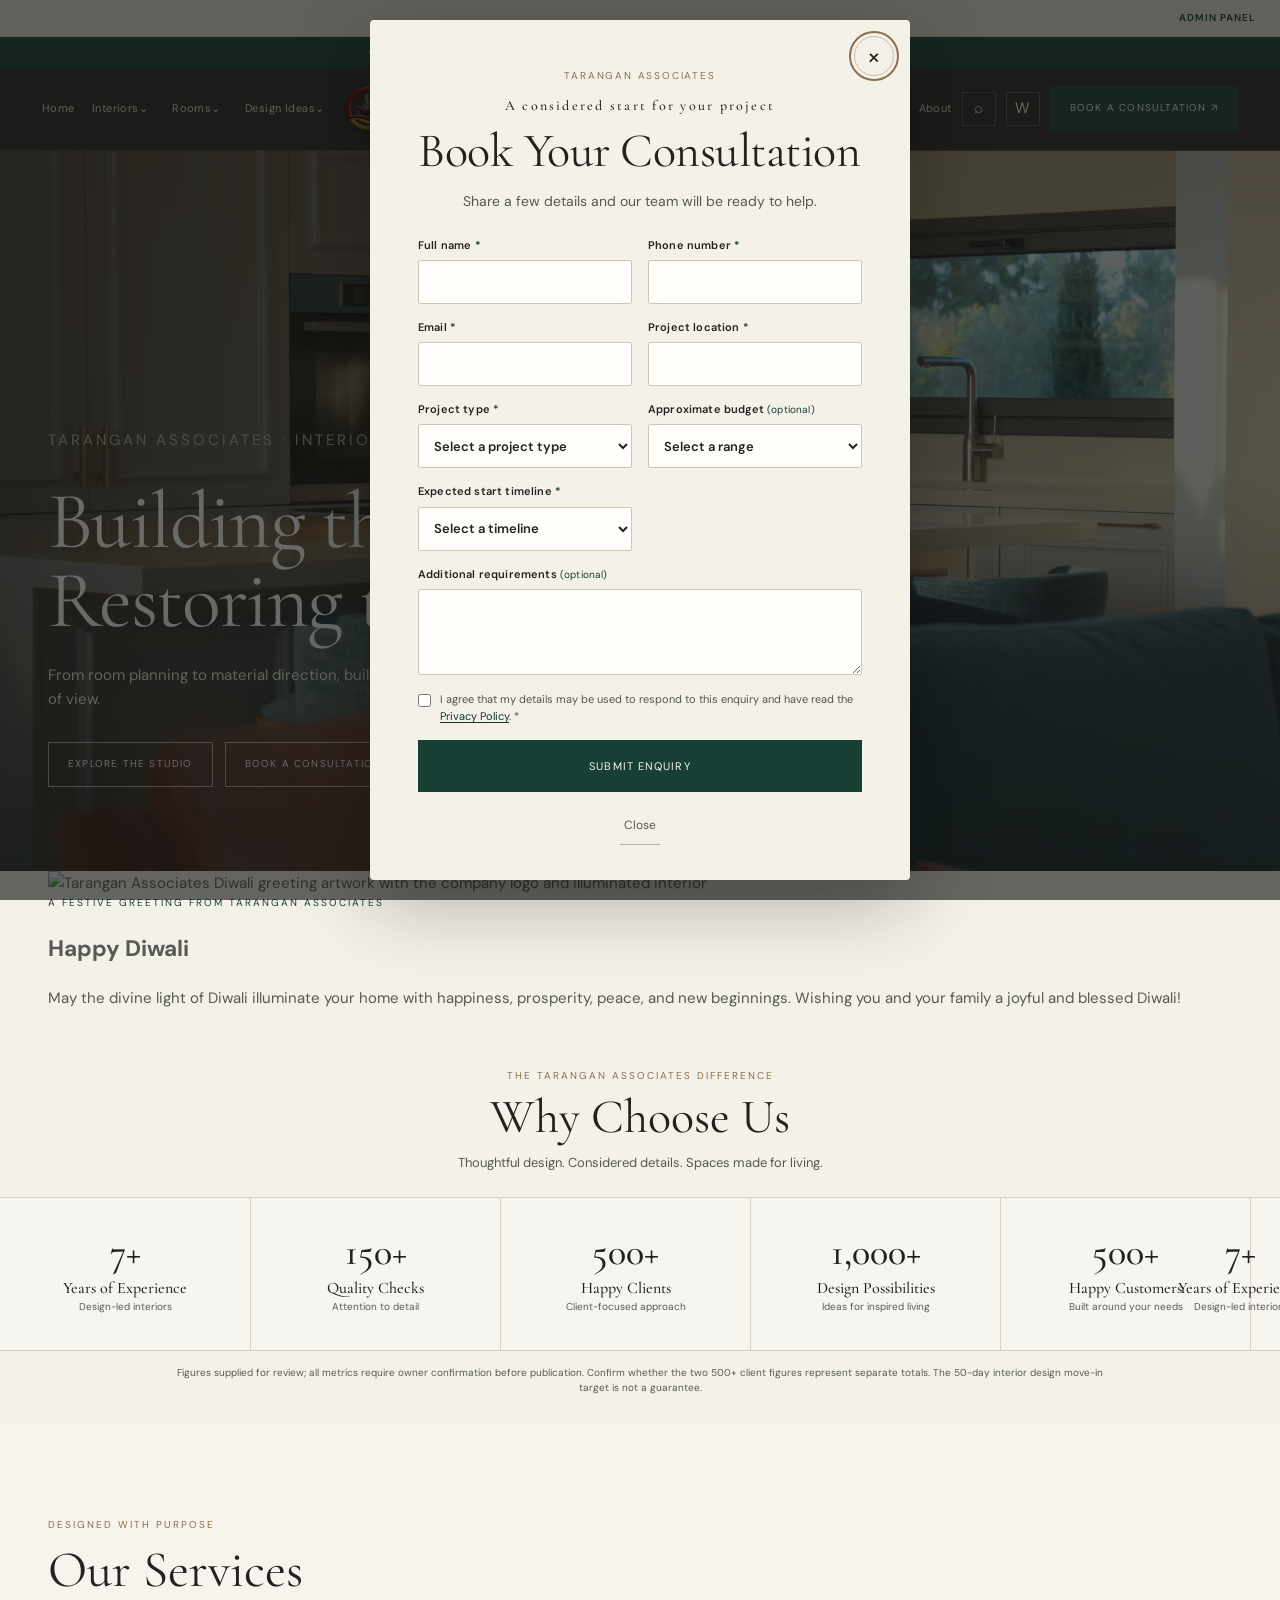
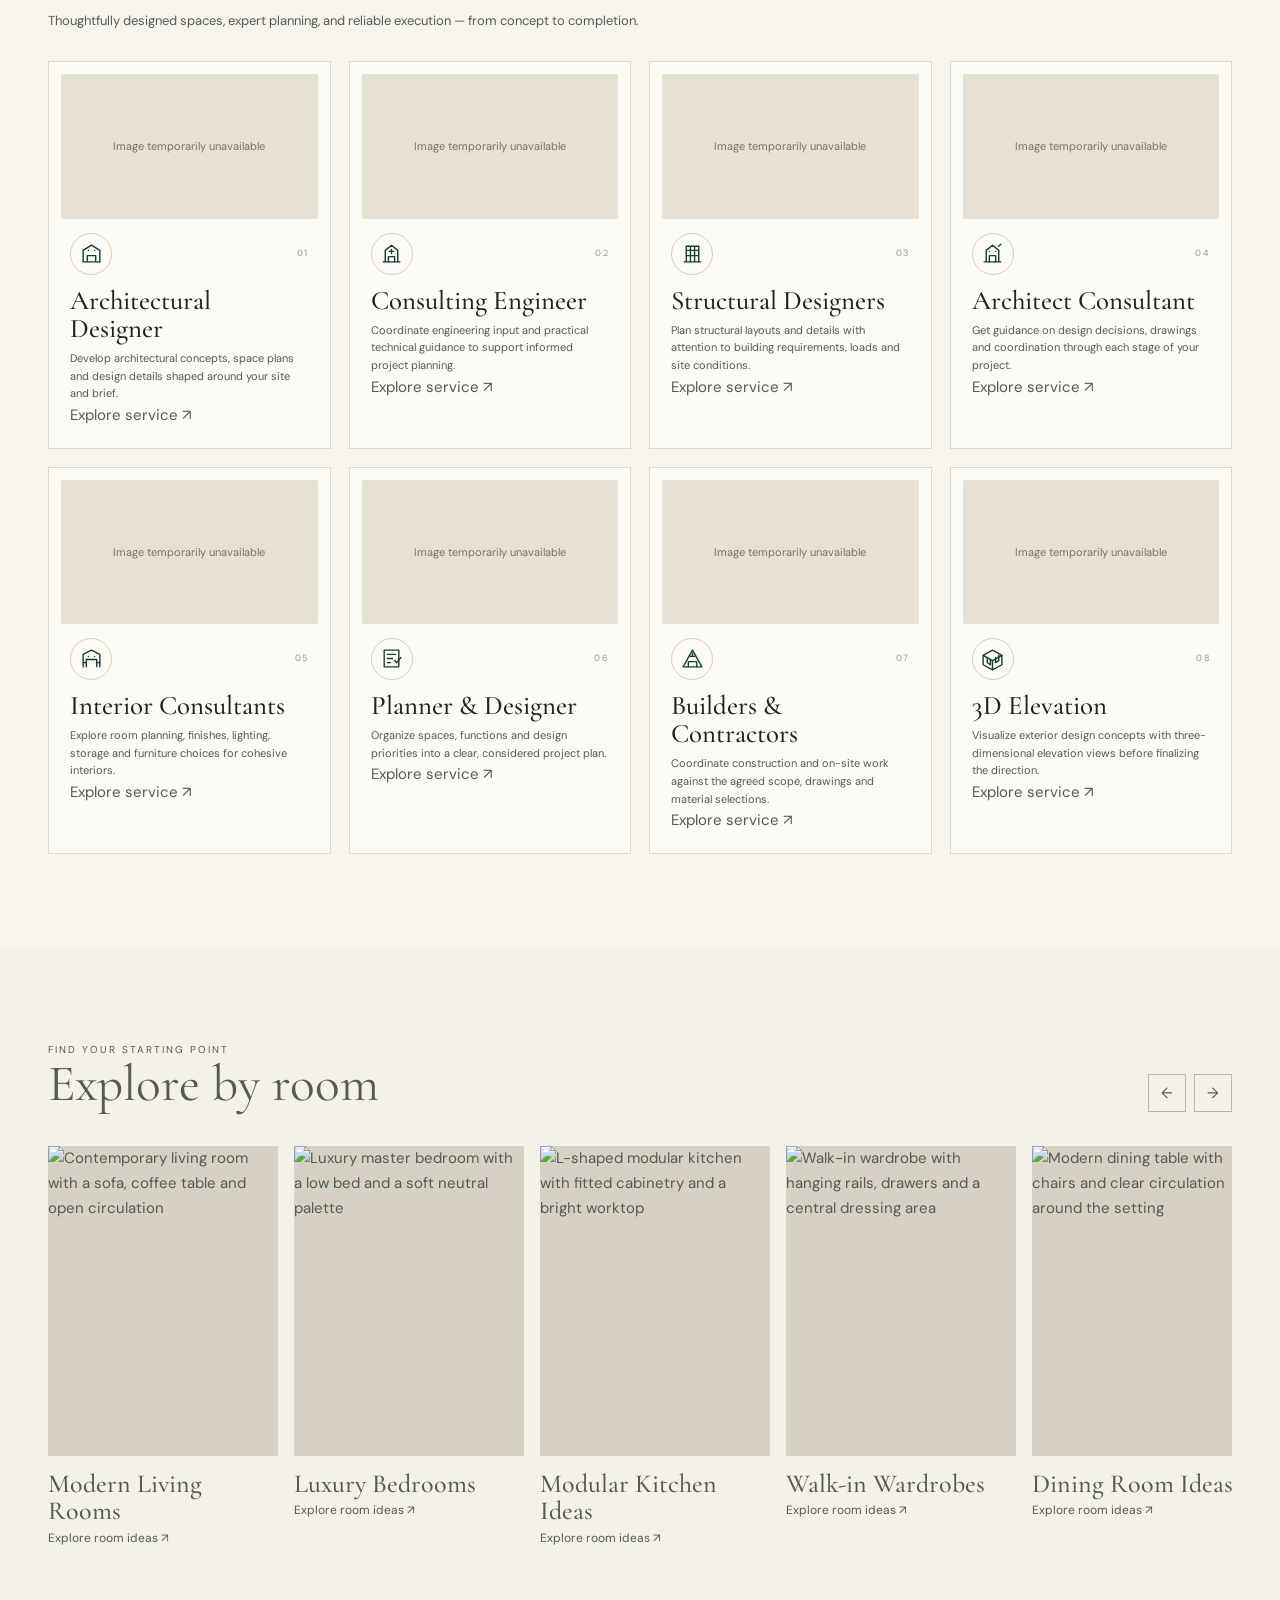
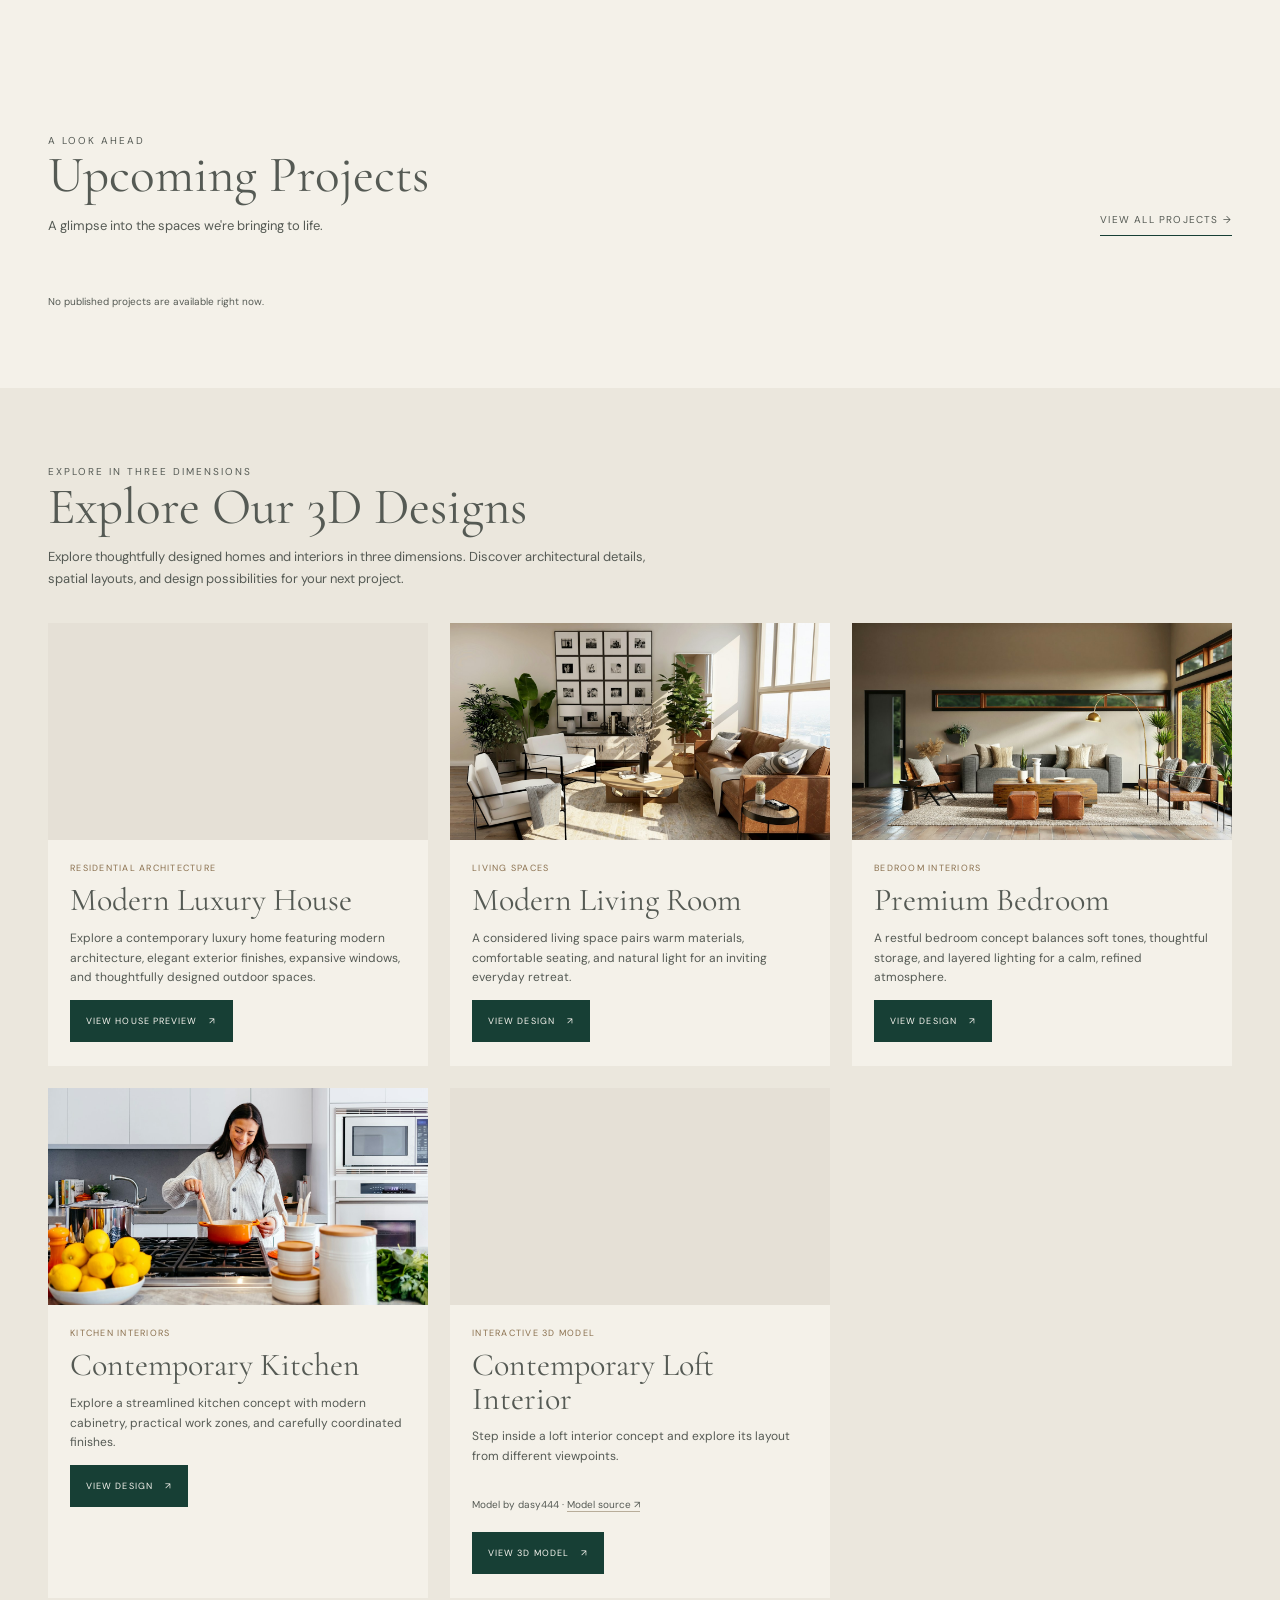
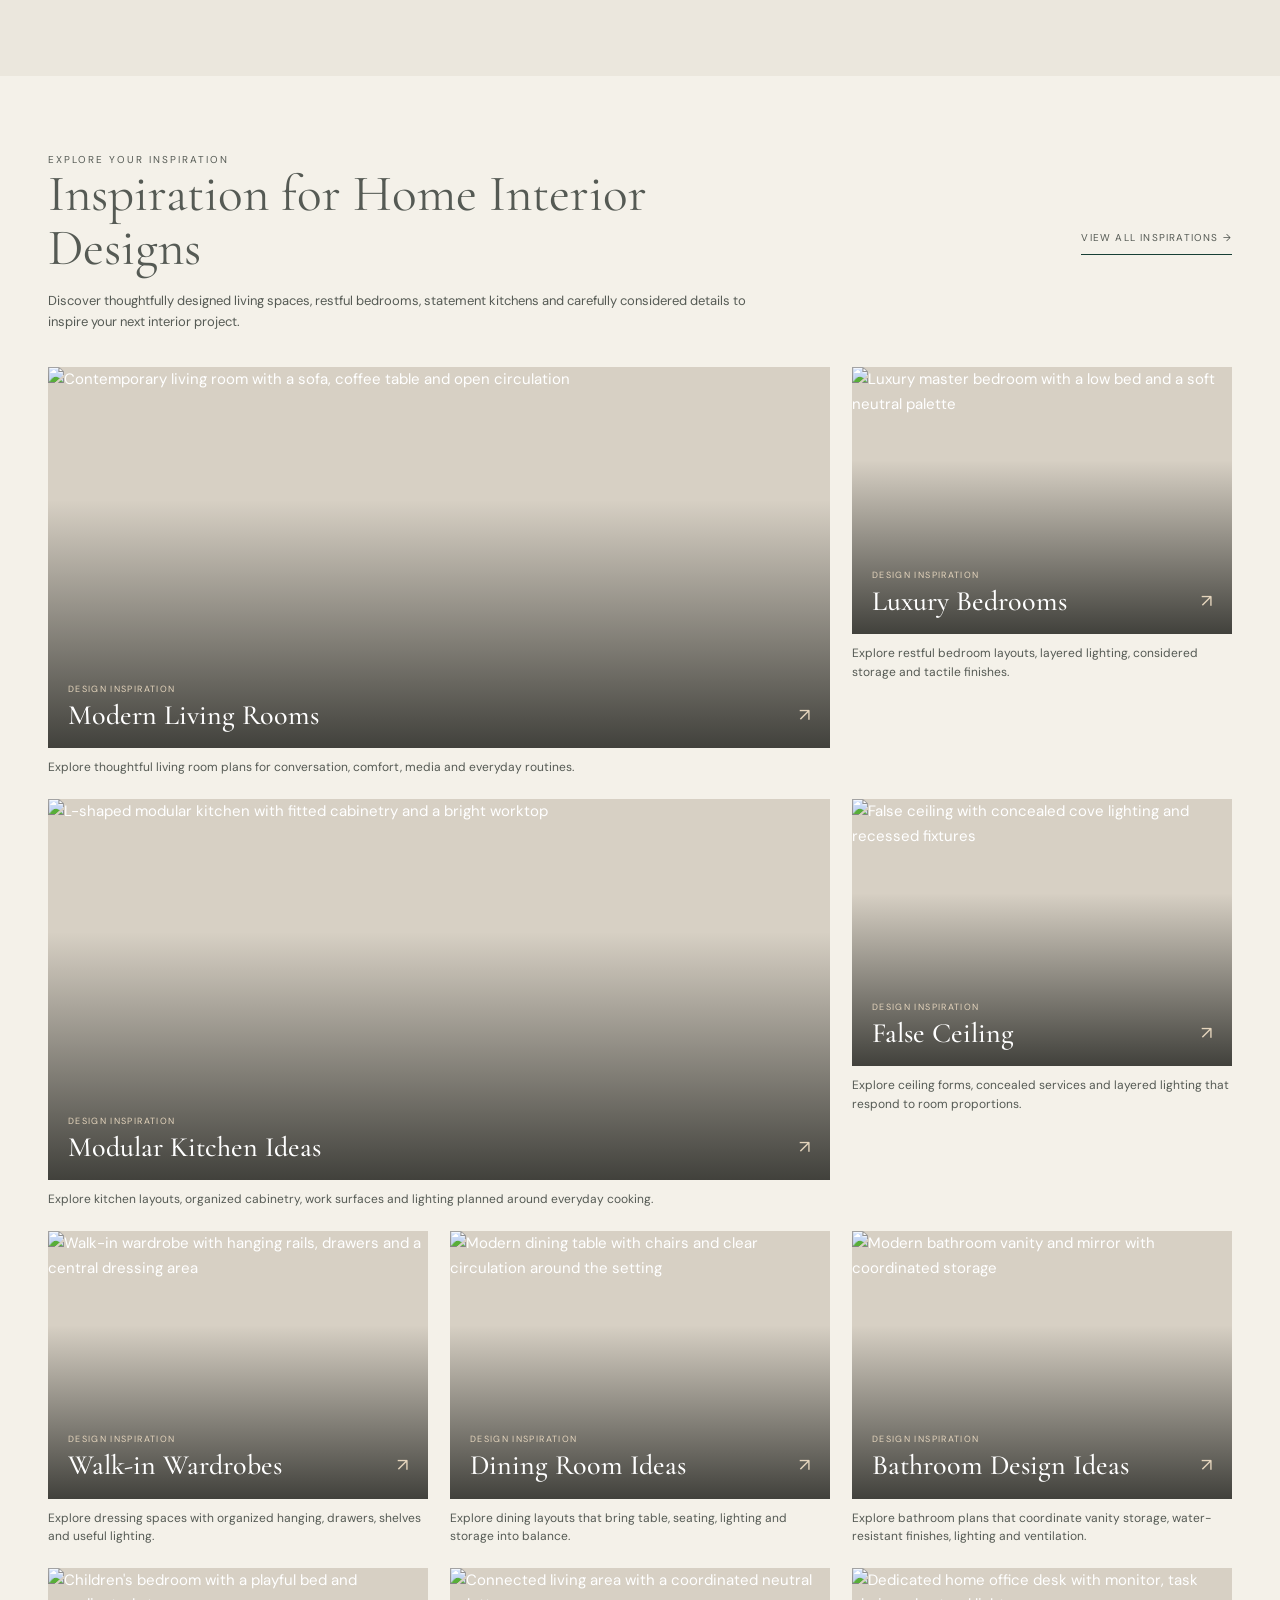
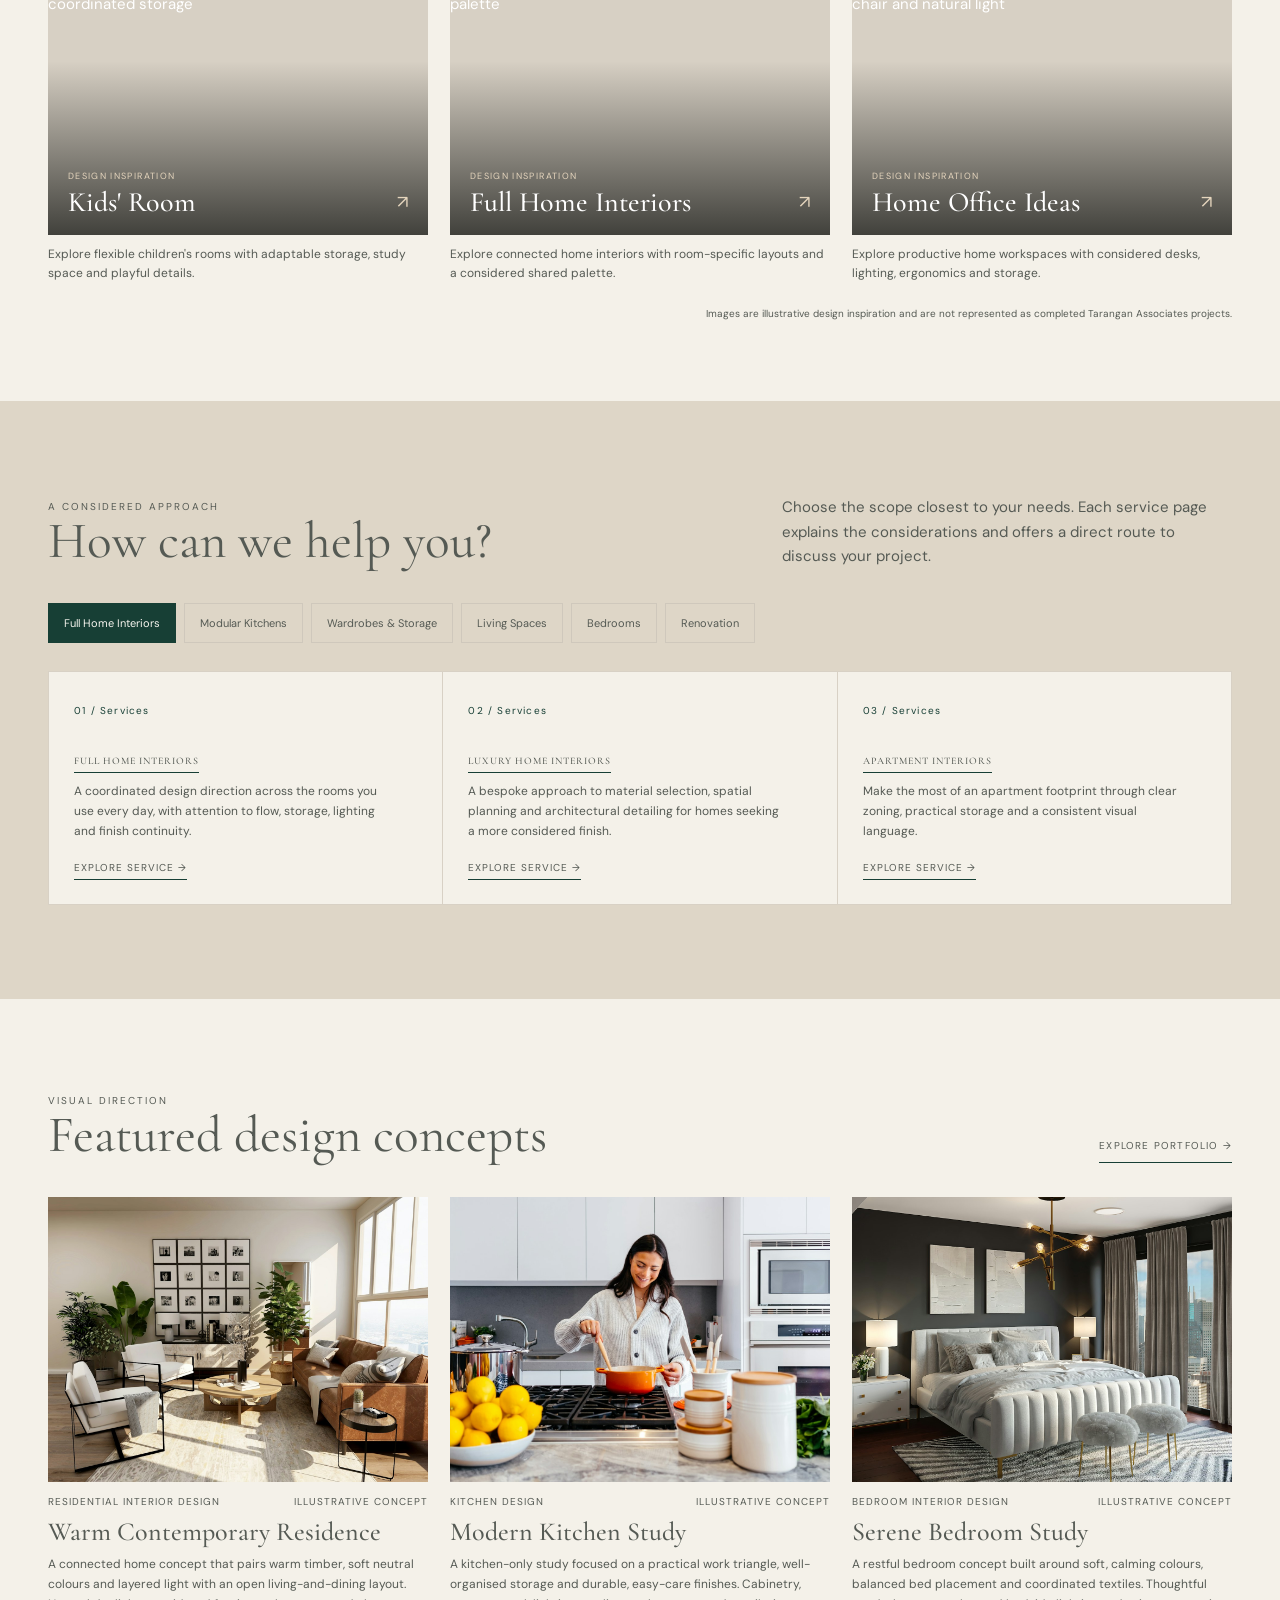
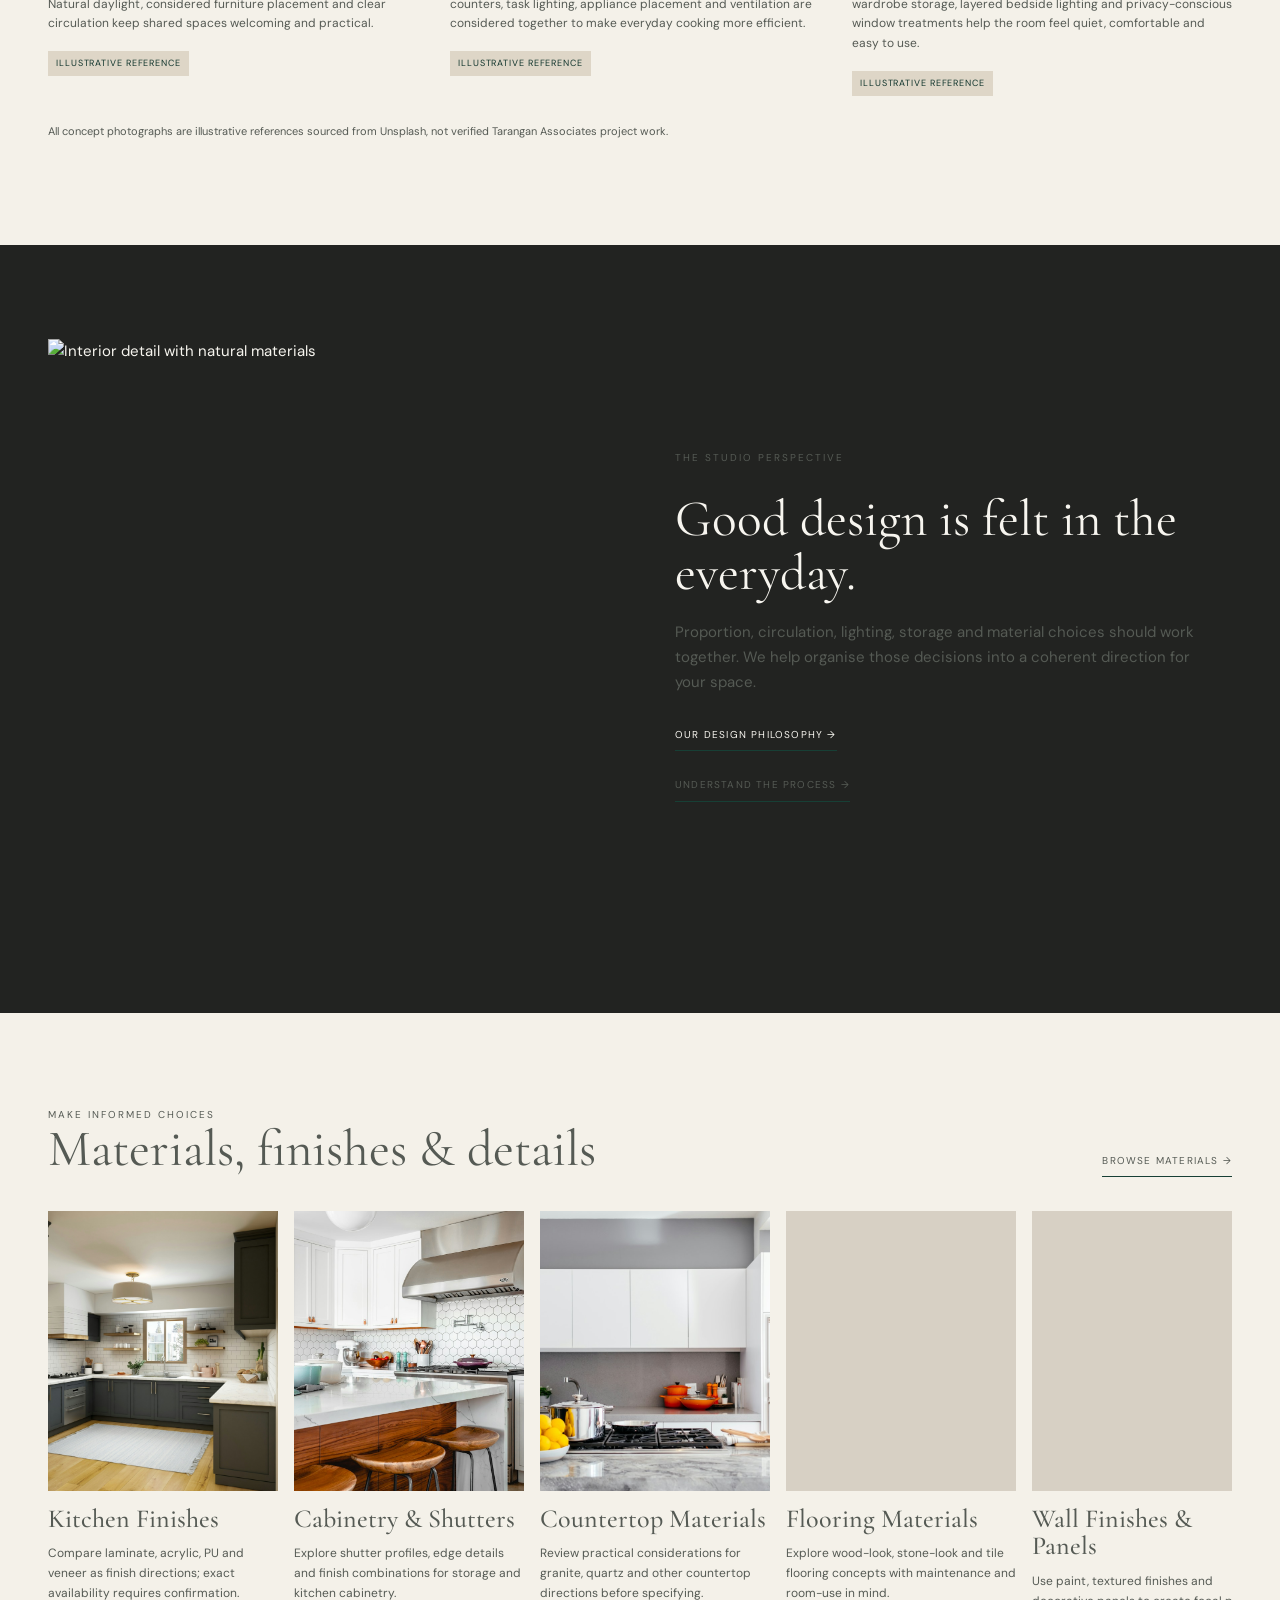
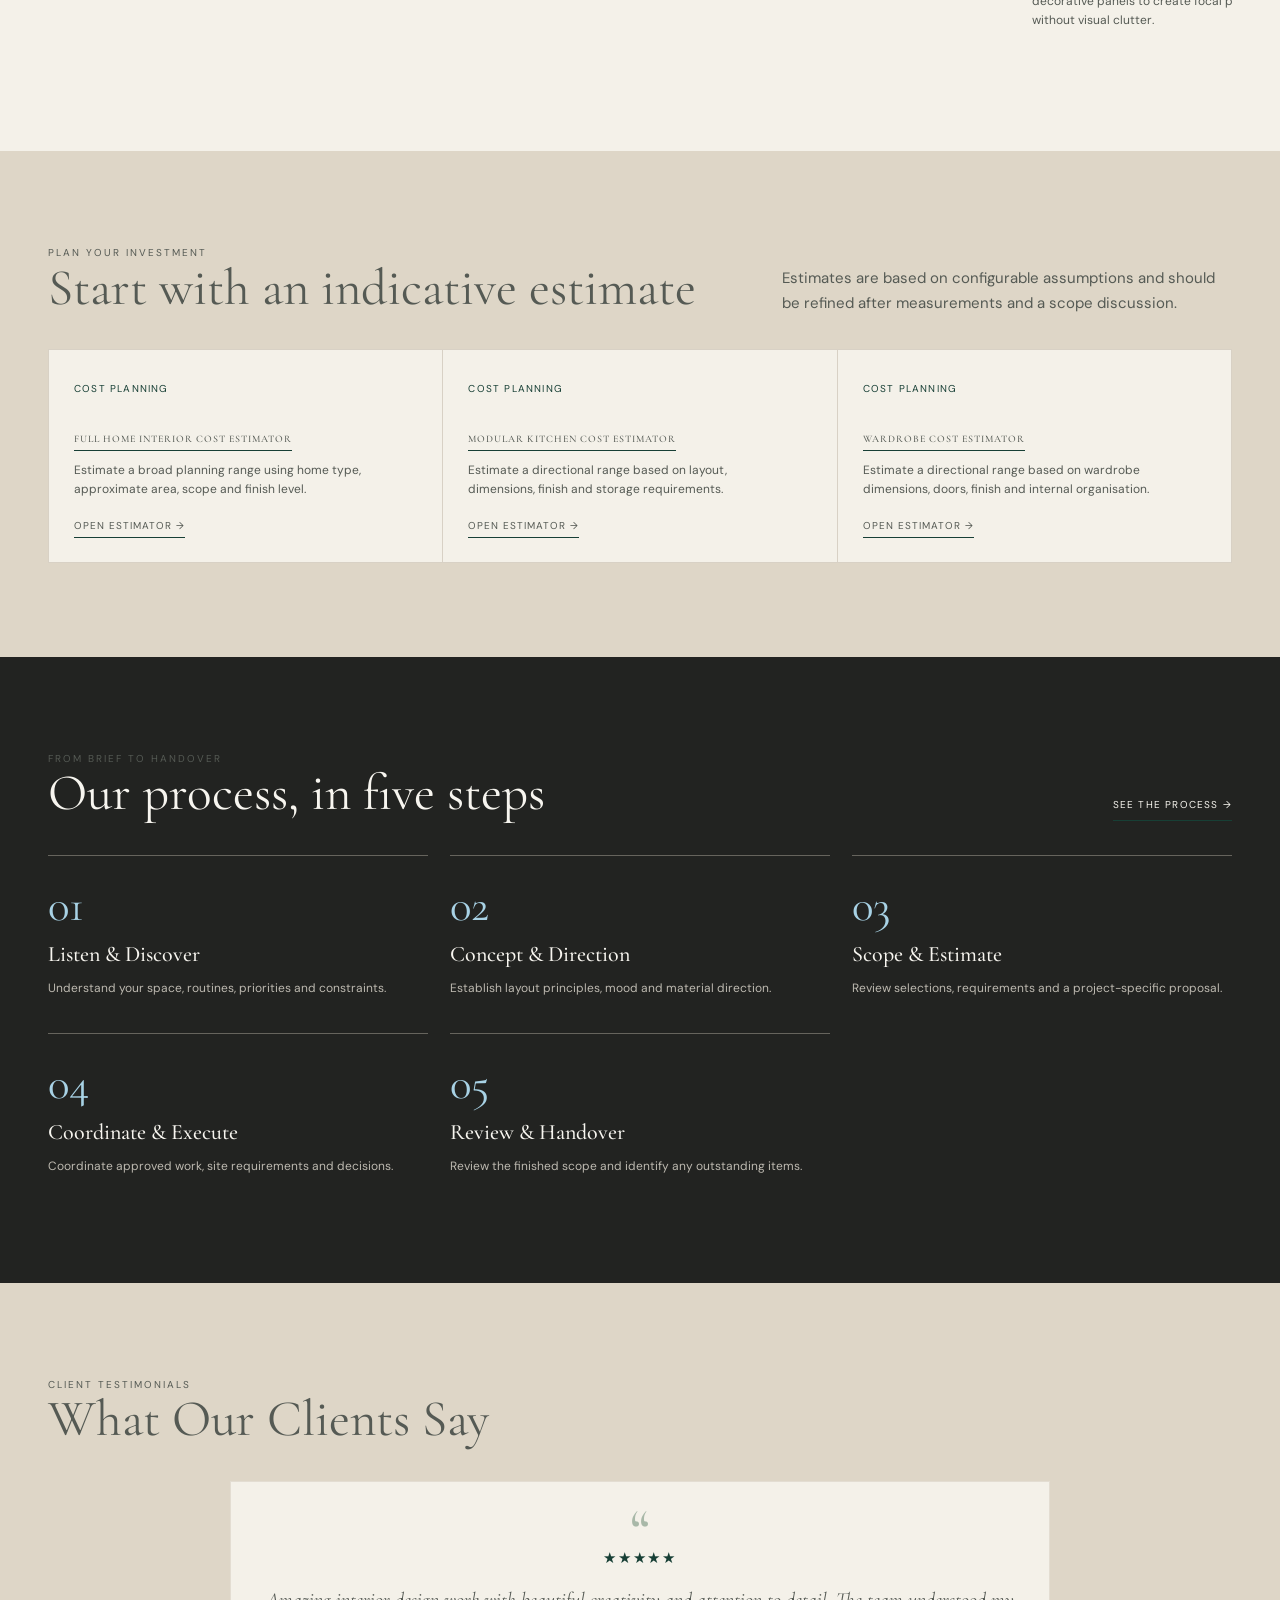
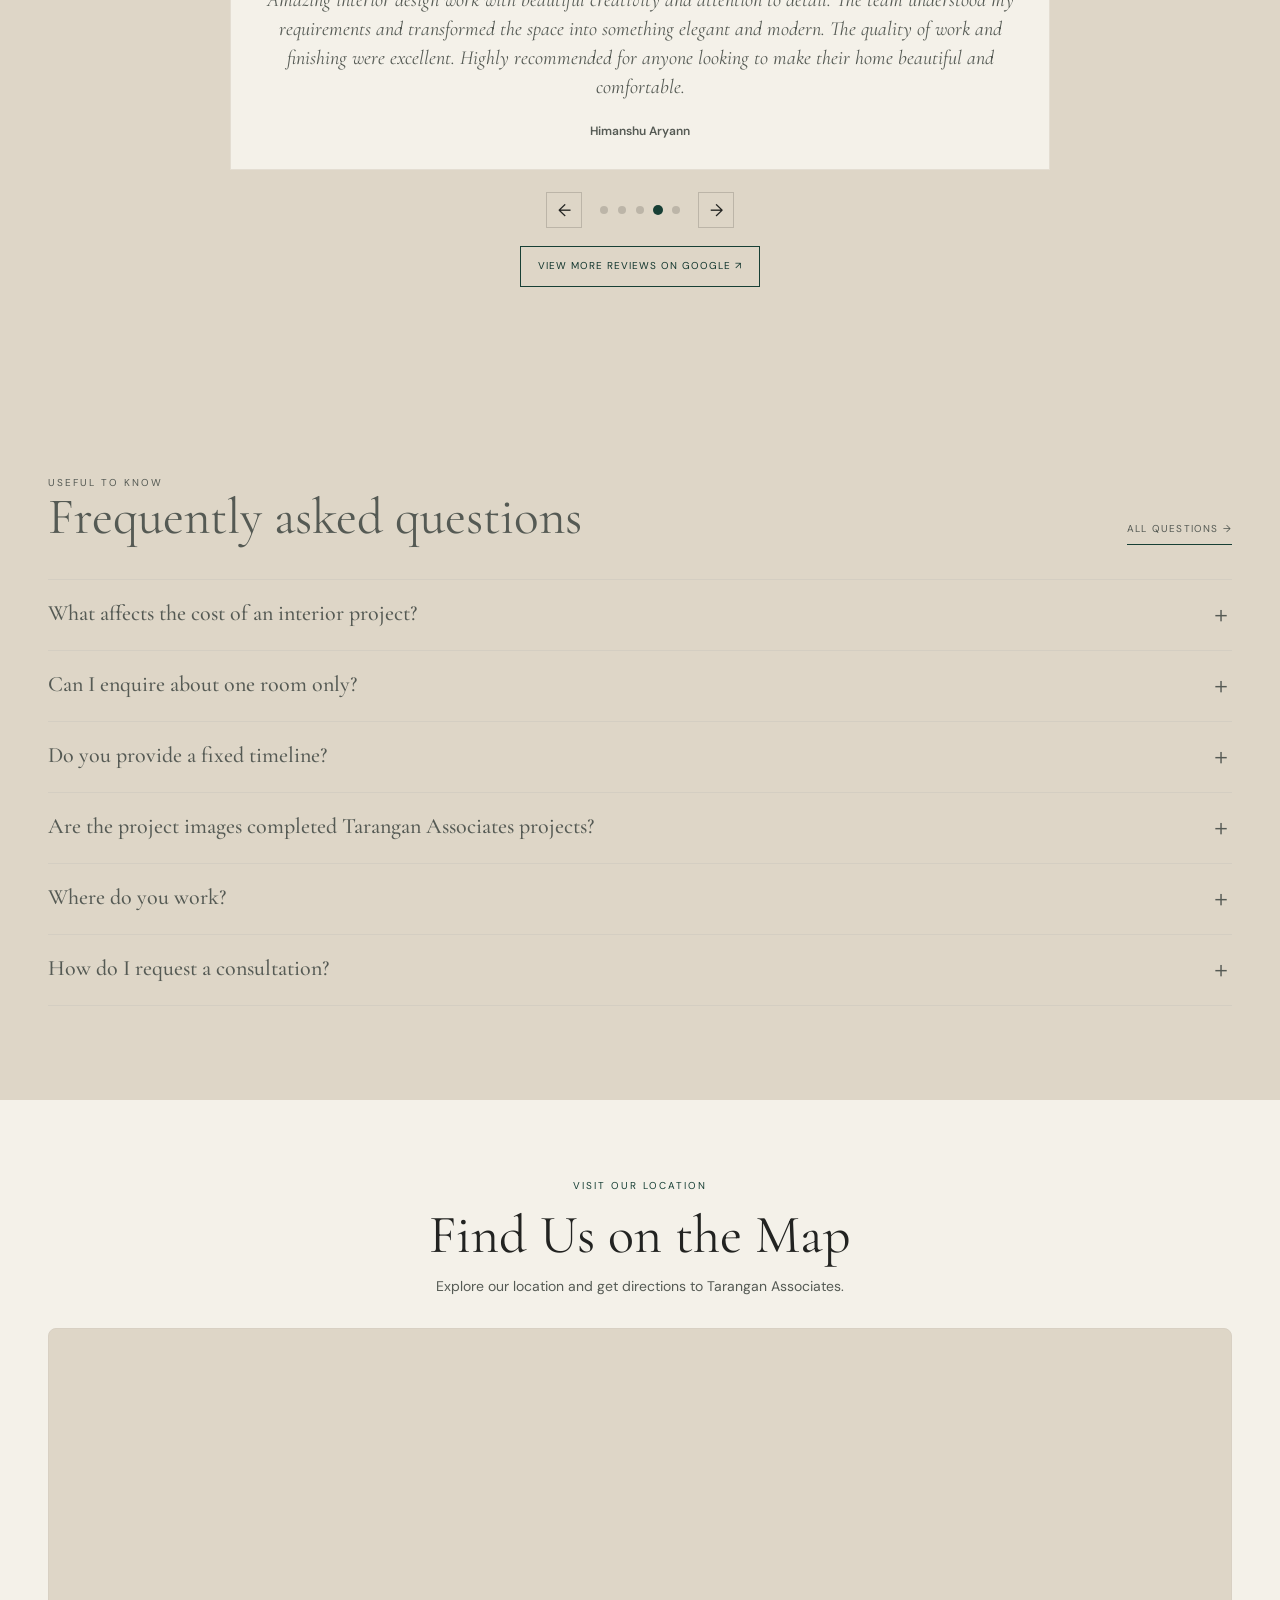
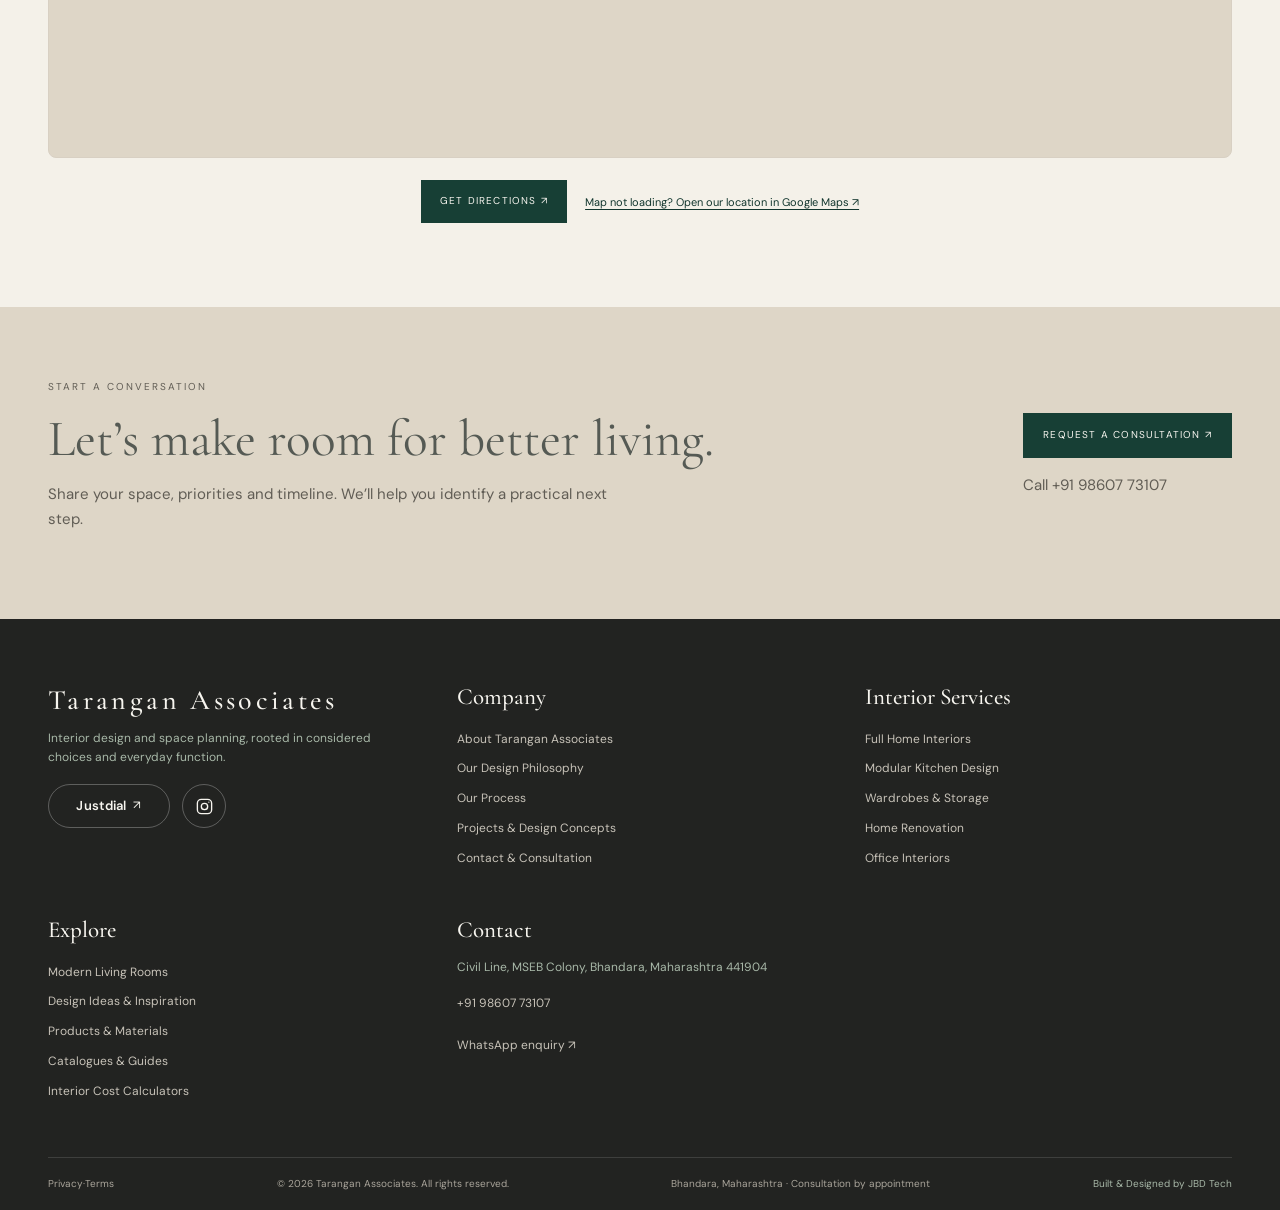
==== commit ca0aa67f: "Add files via upload" ====
--- a/index.html
+++ b/index.html
@@ -1,4 +1,4 @@
-<!doctype html><html lang="en"><head><meta charset="utf-8"><meta name="viewport" content="width=device-width,initial-scale=1"><title>Thoughtful Construction & Interior Design | Tarangan Associates</title><meta name="description" content="Civil construction, interior design and thoughtful spaces in Bhandara, Maharashtra."><meta name="theme-color" content="#222321"><meta property="og:title" content="Thoughtful Construction & Interior Design | Tarangan Associates"><meta property="og:description" content="Civil construction, interior design and thoughtful spaces in Bhandara, Maharashtra."><meta property="og:type" content="website"><link rel="stylesheet" href="styles.css?v=material-pages-20261021a"></head><body><script>window.__siteLoaderFailsafe=window.setTimeout(function(){var loader=document.querySelector(".site-loader");if(loader){var percentage=loader.querySelector(".site-loader-percent"),fill=loader.querySelector(".site-loader-progress>span");if(percentage)percentage.textContent="100%";if(fill)fill.style.width="100%";loader.style.transitionDuration="0s";loader.classList.add("is-hidden");loader.setAttribute("aria-hidden","true");document.body.removeAttribute("aria-busy")}},2000)</script><div class="site-loader" role="status" aria-live="polite" aria-label="Loading Tarangan Associates website"><div class="site-loader-content"><img class="site-loader-logo" src="public/logos.png" alt="Tarangan Associates company logo" width="104" height="104"><strong>Tarangan Associates</strong><span class="site-loader-tagline">Building the Future, Restoring the Past.</span><span class="site-loader-percent" aria-hidden="true">0%</span><span class="site-loader-progress" aria-hidden="true"><span></span></span></div></div><div class="admin-access-bar"><div class="admin-access-inner"><a href="admin/index.html" aria-label="Admin Panel sign in">Admin Panel <span aria-hidden="true">?</span></a></div></div><div class="announcement">Civil Construction & Interior Design · Bhandara, Maharashtra · Call +91 98607 73107</div><header class="site-header"><nav class="nav" aria-label="Primary navigation"><div class="nav-left"><a class="nav-link desktop-home" href="#/home">Home</a><button class="nav-link" data-mega="interiors" aria-expanded="false">Interiors⌄</button><button class="nav-link" data-mega="rooms" aria-expanded="false">Rooms⌄</button><button class="nav-link" data-mega="design-ideas" aria-expanded="false">Design Ideas⌄</button></div><a class="wordmark" href="index.html" aria-label="Tarangan Associates home"><strong>Tarangan Associates</strong><span>Civil Construction & Interior Design</span></a><div class="nav-right"><a class="nav-link direct-nav" href="projects.html">Projects</a><a class="nav-link direct-nav" href="catalogues.html">Catalogues</a><a class="nav-link direct-nav" href="cost-calculators.html">Calculators</a><a class="nav-link direct-nav" href="about.html">About</a><button class="icon-link" data-search-open aria-label="Search website">⌕</button><a class="icon-link" href="https://wa.me/919860773107" target="_blank" rel="noopener" aria-label="WhatsApp">W</a><a class="consult-btn" href="contact.html">Book a Consultation ↗</a><button class="menu-toggle" aria-label="Open navigation menu" aria-expanded="false">☰</button><a class="icon-link mobile-contact" href="tel:+919860773107" aria-label="Call Tarangan Associates">↗</a></div><div class="mega" id="mega-interiors"><div><h3>Interiors</h3><p class="card-sub">Explore the collection</p><a class="" href="full-home-interiors.html">Full Home Interiors</a></div><div><a class="" href="luxury-home-interiors.html">Luxury Home Interiors</a>
+<!doctype html><html lang="en"><head><meta charset="utf-8"><meta name="viewport" content="width=device-width,initial-scale=1"><title>Thoughtful Construction & Interior Design | Tarangan Associates</title><meta name="description" content="Civil construction, interior design and thoughtful spaces in Bhandara, Maharashtra."><meta name="theme-color" content="#222321"><meta property="og:title" content="Thoughtful Construction & Interior Design | Tarangan Associates"><meta property="og:description" content="Civil construction, interior design and thoughtful spaces in Bhandara, Maharashtra."><meta property="og:type" content="website"><link rel="stylesheet" href="styles.css?v=services-pages-20261025a"></head><body><script>window.__siteLoaderFailsafe=window.setTimeout(function(){var loader=document.querySelector(".site-loader");if(loader){var percentage=loader.querySelector(".site-loader-percent"),fill=loader.querySelector(".site-loader-progress>span");if(percentage)percentage.textContent="100%";if(fill)fill.style.width="100%";loader.style.transitionDuration="0s";loader.classList.add("is-hidden");loader.setAttribute("aria-hidden","true");document.body.removeAttribute("aria-busy")}},2000)</script><div class="site-loader" role="status" aria-live="polite" aria-label="Loading Tarangan Associates website"><div class="site-loader-content"><img class="site-loader-logo" src="public/logos.png" alt="Tarangan Associates company logo" width="104" height="104"><strong>Tarangan Associates</strong><span class="site-loader-tagline">Building the Future, Restoring the Past.</span><span class="site-loader-percent" aria-hidden="true">0%</span><span class="site-loader-progress" aria-hidden="true"><span></span></span></div></div><div class="admin-access-bar"><div class="admin-access-inner"><a href="admin/index.html" aria-label="Admin Panel sign in">Admin Panel</a></div></div><div class="announcement">Civil Construction & Interior Design · Bhandara, Maharashtra · Call +91 98607 73107</div><header class="site-header"><nav class="nav" aria-label="Primary navigation"><div class="nav-left"><a class="nav-link desktop-home" href="#/home">Home</a><button class="nav-link" data-mega="interiors" aria-expanded="false">Interiors⌄</button><button class="nav-link" data-mega="rooms" aria-expanded="false">Rooms⌄</button><button class="nav-link" data-mega="design-ideas" aria-expanded="false">Design Ideas⌄</button></div><a class="wordmark" href="index.html" aria-label="Tarangan Associates home"><strong>Tarangan Associates</strong><span>Civil Construction & Interior Design</span></a><div class="nav-right"><a class="nav-link direct-nav" href="projects.html">Projects</a><a class="nav-link direct-nav" href="catalogues.html">Catalogues</a><a class="nav-link direct-nav" href="cost-calculators.html">Calculators</a><a class="nav-link direct-nav" href="about.html">About</a><button class="icon-link" data-search-open aria-label="Search website">⌕</button><a class="icon-link" href="https://wa.me/919860773107" target="_blank" rel="noopener" aria-label="WhatsApp">W</a><a class="consult-btn" href="contact.html">Book a Consultation ↗</a><button class="menu-toggle" aria-label="Open navigation menu" aria-expanded="false">☰</button><a class="icon-link mobile-contact" href="tel:+919860773107" aria-label="Call Tarangan Associates">↗</a></div><div class="mega" id="mega-interiors"><div><h3>Interiors</h3><p class="card-sub">Explore the collection</p><a class="" href="full-home-interiors.html">Full Home Interiors</a></div><div><a class="" href="luxury-home-interiors.html">Luxury Home Interiors</a>
 <a class="" href="apartment-interiors.html">Apartment Interiors</a>
 <a class="" href="villa-interiors.html">Villa Interiors</a>
 <a class="" href="modular-kitchen.html">Modular Kitchen Design</a>
@@ -93,4 +93,4 @@
 <a class="" href="products-materials.html">Products &amp; Materials</a>
 <a class="" href="catalogues.html">Catalogues &amp; Guides</a>
 <a class="" href="cost-calculators.html">Interior Cost Calculators</a>
-</div></div><div><h3>Contact</h3><div class="footer-links"><address>Civil Line, MSEB Colony, Bhandara, Maharashtra 441904</address><p><a href="tel:+919860773107">+91 98607 73107</a></p><p><a href="https://wa.me/919860773107" target="_blank" rel="noopener">WhatsApp enquiry ↗</a></p></div></div></div><div class="footer-bottom container"><span><a class="" href="privacy-policy.html">Privacy</a> · <a class="" href="terms-and-conditions.html">Terms</a></span><span>© 2026 Tarangan Associates. All rights reserved.</span><span>Bhandara, Maharashtra · Consultation by appointment</span><span class="credit">Built &amp; Designed by Himanshu Aryann &#183; JBN Tech Services</span></div></footer><script type="application/json" id="search-data">[{"title": "Thoughtful Construction & Interior Design", "category": "Home", "desc": "Civil construction, interior design and thoughtful spaces in Bhandara, Maharashtra.", "href": "index.html"}, {"title": "About Tarangan Associates", "category": "Studio", "desc": "A civil construction and interior design firm based in Bhandara, Maharashtra, focused on practical planning and quality execution.", "href": "about.html"}, {"title": "Our Design Philosophy", "category": "Studio", "desc": "We begin with how a space should feel and function, then shape a coherent language of proportion, light, material and detail.", "href": "design-philosophy.html"}, {"title": "Our Process", "category": "Studio", "desc": "A considered process turns a broad idea into a clear brief, an informed design direction and a coordinated project plan.", "href": "our-process.html"}, {"title": "Interior Design Services", "category": "Services", "desc": "From a single room to a full home or workplace, explore the design services that may fit your project.", "href": "services.html"}, {"title": "Projects & Design Concepts", "category": "Portfolio", "desc": "Explore a curated visual portfolio. Images are illustrative design references unless explicitly identified as verified Tarangan Associates work.", "href": "projects.html"}, {"title": "Design Ideas & Inspiration", "category": "Inspiration", "desc": "Browse interior styles, room layouts, colour direction and material combinations to clarify your brief.", "href": "design-ideas.html"}, {"title": "Products & Materials", "category": "Materials", "desc": "Explore finish families and design considerations for cabinetry, surfaces, flooring, lighting and upholstery.", "href": "products-materials.html"}, {"title": "Catalogues & Guides", "category": "Resources", "desc": "A digital library of material categories and planning guides. Authentic supplier catalogues can be added when approved files are available.", "href": "catalogues.html"}, {"title": "Interior Cost Calculators", "category": "Planning", "desc": "Build an indicative planning range using editable assumptions. Results are not a formal quotation.", "href": "cost-calculators.html"}, {"title": "Frequently Asked Questions", "category": "Help", "desc": "Clear answers to common questions about scope, estimates, materials, timelines and consultations.", "href": "faq.html"}, {"title": "Contact & Consultation", "category": "Contact", "desc": "Tell us about your space, priorities and next steps. Your enquiry will be prepared for you to send via WhatsApp.", "href": "contact.html"}, {"title": "Full Home Interiors", "category": "Services", "desc": "A coordinated design direction across the rooms you use every day, with attention to flow, storage, lighting and finish continuity.", "href": "full-home-interiors.html"}, {"title": "Luxury Home Interiors", "category": "Services", "desc": "A bespoke approach to material selection, spatial planning and architectural detailing for homes seeking a more considered finish.", "href": "luxury-home-interiors.html"}, {"title": "Apartment Interiors", "category": "Services", "desc": "Make the most of an apartment footprint through clear zoning, practical storage and a consistent visual language.", "href": "apartment-interiors.html"}, {"title": "Villa Interiors", "category": "Services", "desc": "Bring scale, circulation, indoor-outdoor relationships and room-by-room identity into one coherent villa design.", "href": "villa-interiors.html"}, {"title": "Modular Kitchen Design", "category": "Services", "desc": "Plan kitchen workflow, cabinet configuration, storage, work surfaces and finishes around the way your household cooks.", "href": "modular-kitchen.html"}, {"title": "Wardrobes & Storage", "category": "Services", "desc": "Thoughtful internal organisation, shutter finishes and space-aware storage concepts for bedrooms and utility areas.", "href": "wardrobes-storage.html"}, {"title": "Living Room Interiors", "category": "Services", "desc": "Balance seating, circulation, focal points, lighting and media storage to create a welcoming shared space.", "href": "living-room-interiors.html"}, {"title": "Bedroom Interiors", "category": "Services", "desc": "Build a restful room around proportions, bedside lighting, soft materials, storage and daily routines.", "href": "bedroom-interiors.html"}, {"title": "Dining Room Interiors", "category": "Services", "desc": "Design a comfortable setting for everyday meals and gatherings, with suitable lighting and circulation.", "href": "dining-room-interiors.html"}, {"title": "Bathroom Interiors", "category": "Services", "desc": "Coordinate tile, surface, lighting, storage and fixture selections around maintenance and practical use.", "href": "bathroom-interiors.html"}, {"title": "False Ceiling & Lighting", "category": "Services", "desc": "Use layered ambient, task and accent lighting, with ceiling details that support rather than overwhelm the room.", "href": "false-ceiling-lighting.html"}, {"title": "Home Renovation", "category": "Services", "desc": "Reassess an existing space, prioritise upgrades and coordinate the design choices that have the greatest impact.", "href": "home-renovation.html"}, {"title": "Office Interiors", "category": "Services", "desc": "Create focused, collaborative work settings through zoning, lighting, acoustic considerations and durable finishes.", "href": "office-interiors.html"}, {"title": "Commercial Interiors", "category": "Services", "desc": "Interior planning for customer-facing and operational spaces, shaped around the brand experience and practical use.", "href": "commercial-interiors.html"}, {"title": "Modern Living Rooms", "category": "Rooms", "desc": "Explore seating layouts, media walls, natural textures and layered lighting for contemporary living spaces.", "href": "modern-living-rooms.html"}, {"title": "Luxury Bedrooms", "category": "Rooms", "desc": "Explore calm palettes, upholstered details, considered bedside lighting and integrated storage.", "href": "luxury-bedrooms.html"}, {"title": "Modular Kitchen Ideas", "category": "Rooms", "desc": "Compare L-shaped, parallel, straight and U-shaped kitchen planning concepts and finish directions.", "href": "modular-kitchen-ideas.html"}, {"title": "Walk-in Wardrobes", "category": "Rooms", "desc": "Plan circulation, hanging zones, drawers, shelving and lighting around the available footprint.", "href": "walk-in-wardrobes.html"}, {"title": "Small Home Interiors", "category": "Rooms", "desc": "Use scale-aware furniture, visual continuity and purposeful storage to make compact homes feel more open.", "href": "small-home-interiors.html"}, {"title": "Home Office Ideas", "category": "Rooms", "desc": "Set up a productive work zone with task lighting, cable planning, ergonomic clearances and useful storage.", "href": "home-office-ideas.html"}, {"title": "Dining Room Ideas", "category": "Rooms", "desc": "Discover table proportions, pendant placement, circulation and materials for dining spaces.", "href": "dining-room-ideas.html"}, {"title": "Bathroom Design Ideas", "category": "Rooms", "desc": "Explore durable surfaces, vanity layouts, storage and lighting for a practical, cohesive bathroom.", "href": "bathroom-design-ideas.html"}, {"title": "Lighting & Ceiling Ideas", "category": "Rooms", "desc": "Understand ambient, task and accent layers, plus ceiling treatments that frame the space.", "href": "lighting-ceiling-ideas.html"}, {"title": "Full Home Interior Cost Estimator", "category": "Cost Planning", "desc": "Estimate a broad planning range using home type, approximate area, scope and finish level.", "href": "interior-cost-estimator.html"}, {"title": "Modular Kitchen Cost Estimator", "category": "Cost Planning", "desc": "Estimate a directional range based on layout, dimensions, finish and storage requirements.", "href": "kitchen-cost-estimator.html"}, {"title": "Wardrobe Cost Estimator", "category": "Cost Planning", "desc": "Estimate a directional range based on wardrobe dimensions, doors, finish and internal organisation.", "href": "wardrobe-cost-estimator.html"}, {"title": "Warm Contemporary Residence", "category": "Design Concept", "desc": "Illustrative concept exploring warm timber, soft neutrals, layered light and connected living-dining spaces.", "href": "project-concept-warm-residence.html"}, {"title": "Modern Kitchen Study", "category": "Design Concept", "desc": "Illustrative kitchen concept focused on storage logic, restrained finishes and a practical work triangle.", "href": "project-concept-modern-kitchen.html"}, {"title": "Serene Bedroom Study", "category": "Design Concept", "desc": "Illustrative bedroom concept using tactile surfaces, quiet colours and carefully layered lighting.", "href": "project-concept-serene-bedroom.html"}, {"title": "Privacy Policy", "category": "Legal", "desc": "How information entered into the enquiry handoff is handled on this static website.", "href": "privacy-policy.html"}, {"title": "Terms & Conditions", "category": "Legal", "desc": "Terms for using this website, illustrative content and planning estimators.", "href": "terms-and-conditions.html"}, {"title": "Kitchen Finishes", "category": "Materials", "desc": "Compare laminate, acrylic, PU and veneer as finish directions; exact availability requires confirmation.", "href": "kitchen-finishes.html"}, {"title": "Cabinetry & Shutters", "category": "Materials", "desc": "Explore shutter profiles, edge details and finish combinations for storage and kitchen cabinetry.", "href": "cabinetry-shutters.html"}, {"title": "Countertop Materials", "category": "Materials", "desc": "Review practical considerations for granite, quartz and other countertop directions before specifying.", "href": "countertop-materials.html"}, {"title": "Flooring Materials", "category": "Materials", "desc": "Explore wood-look, stone-look and tile flooring concepts with maintenance and room-use in mind.", "href": "flooring-materials.html"}, {"title": "Wall Finishes & Panels", "category": "Materials", "desc": "Use paint, textured finishes and decorative panels to create focal points without visual clutter.", "href": "wall-finishes.html"}, {"title": "Lighting Concepts", "category": "Materials", "desc": "Browse pendant, wall, task and ambient lighting directions for different room functions.", "href": "lighting-collections.html"}]</script><script src="app.js?v=material-pages-20261021a" defer></script></body></html>+</div></div><div><h3>Contact</h3><div class="footer-links"><address>Civil Line, MSEB Colony, Bhandara, Maharashtra 441904</address><p><a href="tel:+919860773107">+91 98607 73107</a></p><p><a href="https://wa.me/919860773107" target="_blank" rel="noopener">WhatsApp enquiry ↗</a></p></div></div></div><div class="footer-bottom container"><span><a class="" href="privacy-policy.html">Privacy</a> · <a class="" href="terms-and-conditions.html">Terms</a></span><span>© 2026 Tarangan Associates. All rights reserved.</span><span>Bhandara, Maharashtra · Consultation by appointment</span><span class="credit">Built &amp; Designed by JBD Tech</span></div></footer><script type="application/json" id="search-data">[{"title": "Thoughtful Construction & Interior Design", "category": "Home", "desc": "Civil construction, interior design and thoughtful spaces in Bhandara, Maharashtra.", "href": "index.html"}, {"title": "About Tarangan Associates", "category": "Studio", "desc": "A civil construction and interior design firm based in Bhandara, Maharashtra, focused on practical planning and quality execution.", "href": "about.html"}, {"title": "Our Design Philosophy", "category": "Studio", "desc": "We begin with how a space should feel and function, then shape a coherent language of proportion, light, material and detail.", "href": "design-philosophy.html"}, {"title": "Our Process", "category": "Studio", "desc": "A considered process turns a broad idea into a clear brief, an informed design direction and a coordinated project plan.", "href": "our-process.html"}, {"title": "Interior Design Services", "category": "Services", "desc": "From a single room to a full home or workplace, explore the design services that may fit your project.", "href": "services.html"}, {"title": "Projects & Design Concepts", "category": "Portfolio", "desc": "Explore a curated visual portfolio. Images are illustrative design references unless explicitly identified as verified Tarangan Associates work.", "href": "projects.html"}, {"title": "Design Ideas & Inspiration", "category": "Inspiration", "desc": "Browse interior styles, room layouts, colour direction and material combinations to clarify your brief.", "href": "design-ideas.html"}, {"title": "Products & Materials", "category": "Materials", "desc": "Explore finish families and design considerations for cabinetry, surfaces, flooring, lighting and upholstery.", "href": "products-materials.html"}, {"title": "Catalogues & Guides", "category": "Resources", "desc": "A digital library of material categories and planning guides. Authentic supplier catalogues can be added when approved files are available.", "href": "catalogues.html"}, {"title": "Interior Cost Calculators", "category": "Planning", "desc": "Build an indicative planning range using editable assumptions. Results are not a formal quotation.", "href": "cost-calculators.html"}, {"title": "Frequently Asked Questions", "category": "Help", "desc": "Clear answers to common questions about scope, estimates, materials, timelines and consultations.", "href": "faq.html"}, {"title": "Contact & Consultation", "category": "Contact", "desc": "Tell us about your space, priorities and next steps. Your enquiry will be prepared for you to send via WhatsApp.", "href": "contact.html"}, {"title": "Full Home Interiors", "category": "Services", "desc": "A coordinated design direction across the rooms you use every day, with attention to flow, storage, lighting and finish continuity.", "href": "full-home-interiors.html"}, {"title": "Luxury Home Interiors", "category": "Services", "desc": "A bespoke approach to material selection, spatial planning and architectural detailing for homes seeking a more considered finish.", "href": "luxury-home-interiors.html"}, {"title": "Apartment Interiors", "category": "Services", "desc": "Make the most of an apartment footprint through clear zoning, practical storage and a consistent visual language.", "href": "apartment-interiors.html"}, {"title": "Villa Interiors", "category": "Services", "desc": "Bring scale, circulation, indoor-outdoor relationships and room-by-room identity into one coherent villa design.", "href": "villa-interiors.html"}, {"title": "Modular Kitchen Design", "category": "Services", "desc": "Plan kitchen workflow, cabinet configuration, storage, work surfaces and finishes around the way your household cooks.", "href": "modular-kitchen.html"}, {"title": "Wardrobes & Storage", "category": "Services", "desc": "Thoughtful internal organisation, shutter finishes and space-aware storage concepts for bedrooms and utility areas.", "href": "wardrobes-storage.html"}, {"title": "Living Room Interiors", "category": "Services", "desc": "Balance seating, circulation, focal points, lighting and media storage to create a welcoming shared space.", "href": "living-room-interiors.html"}, {"title": "Bedroom Interiors", "category": "Services", "desc": "Build a restful room around proportions, bedside lighting, soft materials, storage and daily routines.", "href": "bedroom-interiors.html"}, {"title": "Dining Room Interiors", "category": "Services", "desc": "Design a comfortable setting for everyday meals and gatherings, with suitable lighting and circulation.", "href": "dining-room-interiors.html"}, {"title": "Bathroom Interiors", "category": "Services", "desc": "Coordinate tile, surface, lighting, storage and fixture selections around maintenance and practical use.", "href": "bathroom-interiors.html"}, {"title": "False Ceiling & Lighting", "category": "Services", "desc": "Use layered ambient, task and accent lighting, with ceiling details that support rather than overwhelm the room.", "href": "false-ceiling-lighting.html"}, {"title": "Home Renovation", "category": "Services", "desc": "Reassess an existing space, prioritise upgrades and coordinate the design choices that have the greatest impact.", "href": "home-renovation.html"}, {"title": "Office Interiors", "category": "Services", "desc": "Create focused, collaborative work settings through zoning, lighting, acoustic considerations and durable finishes.", "href": "office-interiors.html"}, {"title": "Commercial Interiors", "category": "Services", "desc": "Interior planning for customer-facing and operational spaces, shaped around the brand experience and practical use.", "href": "commercial-interiors.html"}, {"title": "Modern Living Rooms", "category": "Rooms", "desc": "Explore seating layouts, media walls, natural textures and layered lighting for contemporary living spaces.", "href": "modern-living-rooms.html"}, {"title": "Luxury Bedrooms", "category": "Rooms", "desc": "Explore calm palettes, upholstered details, considered bedside lighting and integrated storage.", "href": "luxury-bedrooms.html"}, {"title": "Modular Kitchen Ideas", "category": "Rooms", "desc": "Compare L-shaped, parallel, straight and U-shaped kitchen planning concepts and finish directions.", "href": "modular-kitchen-ideas.html"}, {"title": "Walk-in Wardrobes", "category": "Rooms", "desc": "Plan circulation, hanging zones, drawers, shelving and lighting around the available footprint.", "href": "walk-in-wardrobes.html"}, {"title": "Small Home Interiors", "category": "Rooms", "desc": "Use scale-aware furniture, visual continuity and purposeful storage to make compact homes feel more open.", "href": "small-home-interiors.html"}, {"title": "Home Office Ideas", "category": "Rooms", "desc": "Set up a productive work zone with task lighting, cable planning, ergonomic clearances and useful storage.", "href": "home-office-ideas.html"}, {"title": "Dining Room Ideas", "category": "Rooms", "desc": "Discover table proportions, pendant placement, circulation and materials for dining spaces.", "href": "dining-room-ideas.html"}, {"title": "Bathroom Design Ideas", "category": "Rooms", "desc": "Explore durable surfaces, vanity layouts, storage and lighting for a practical, cohesive bathroom.", "href": "bathroom-design-ideas.html"}, {"title": "Lighting & Ceiling Ideas", "category": "Rooms", "desc": "Understand ambient, task and accent layers, plus ceiling treatments that frame the space.", "href": "lighting-ceiling-ideas.html"}, {"title": "Full Home Interior Cost Estimator", "category": "Cost Planning", "desc": "Estimate a broad planning range using home type, approximate area, scope and finish level.", "href": "interior-cost-estimator.html"}, {"title": "Modular Kitchen Cost Estimator", "category": "Cost Planning", "desc": "Estimate a directional range based on layout, dimensions, finish and storage requirements.", "href": "kitchen-cost-estimator.html"}, {"title": "Wardrobe Cost Estimator", "category": "Cost Planning", "desc": "Estimate a directional range based on wardrobe dimensions, doors, finish and internal organisation.", "href": "wardrobe-cost-estimator.html"}, {"title": "Warm Contemporary Residence", "category": "Design Concept", "desc": "Illustrative concept exploring warm timber, soft neutrals, layered light and connected living-dining spaces.", "href": "project-concept-warm-residence.html"}, {"title": "Modern Kitchen Study", "category": "Design Concept", "desc": "Illustrative kitchen concept focused on storage logic, restrained finishes and a practical work triangle.", "href": "project-concept-modern-kitchen.html"}, {"title": "Serene Bedroom Study", "category": "Design Concept", "desc": "Illustrative bedroom concept using tactile surfaces, quiet colours and carefully layered lighting.", "href": "project-concept-serene-bedroom.html"}, {"title": "Privacy Policy", "category": "Legal", "desc": "How information entered into the enquiry handoff is handled on this static website.", "href": "privacy-policy.html"}, {"title": "Terms & Conditions", "category": "Legal", "desc": "Terms for using this website, illustrative content and planning estimators.", "href": "terms-and-conditions.html"}, {"title": "Kitchen Finishes", "category": "Materials", "desc": "Compare laminate, acrylic, PU and veneer as finish directions; exact availability requires confirmation.", "href": "kitchen-finishes.html"}, {"title": "Cabinetry & Shutters", "category": "Materials", "desc": "Explore shutter profiles, edge details and finish combinations for storage and kitchen cabinetry.", "href": "cabinetry-shutters.html"}, {"title": "Countertop Materials", "category": "Materials", "desc": "Review practical considerations for granite, quartz and other countertop directions before specifying.", "href": "countertop-materials.html"}, {"title": "Flooring Materials", "category": "Materials", "desc": "Explore wood-look, stone-look and tile flooring concepts with maintenance and room-use in mind.", "href": "flooring-materials.html"}, {"title": "Wall Finishes & Panels", "category": "Materials", "desc": "Use paint, textured finishes and decorative panels to create focal points without visual clutter.", "href": "wall-finishes.html"}, {"title": "Lighting Concepts", "category": "Materials", "desc": "Browse pendant, wall, task and ambient lighting directions for different room functions.", "href": "lighting-collections.html"}]</script><script src="app.js?v=materials-images-20261025a" defer></script></body></html>
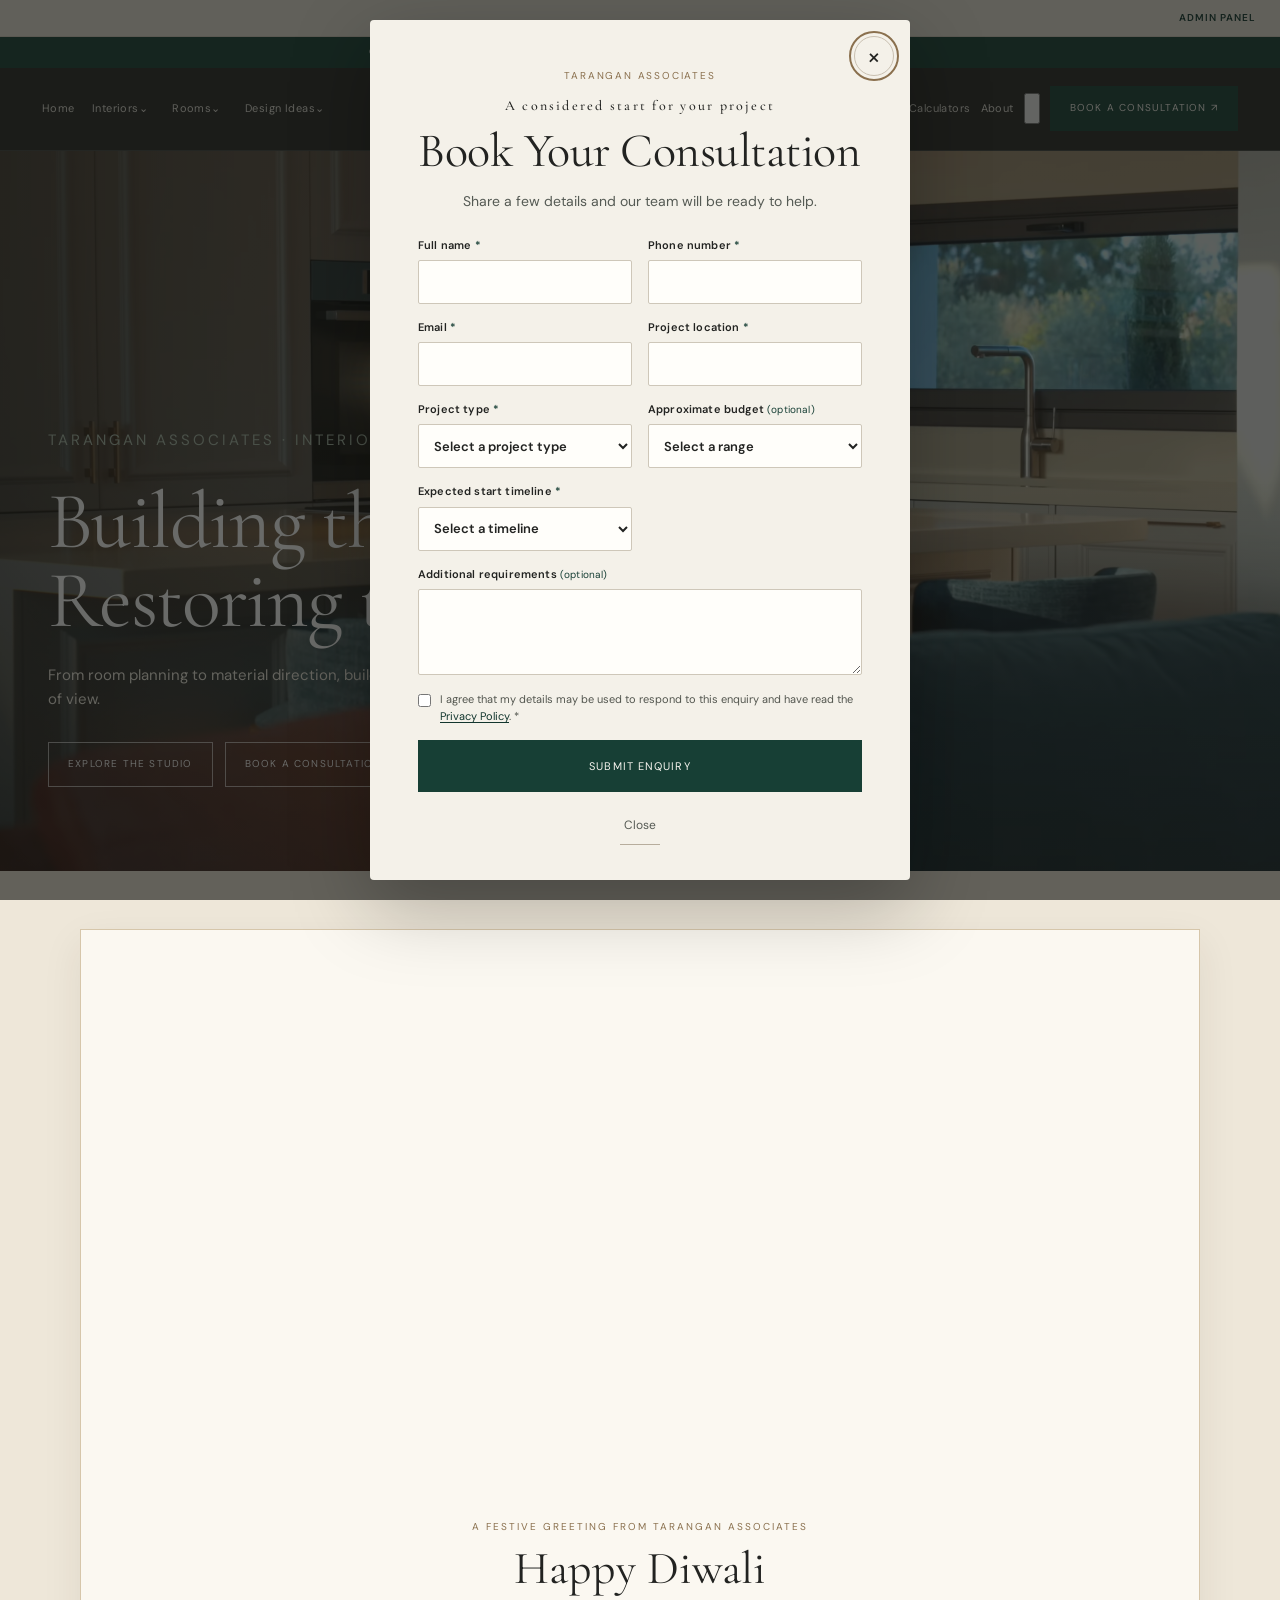
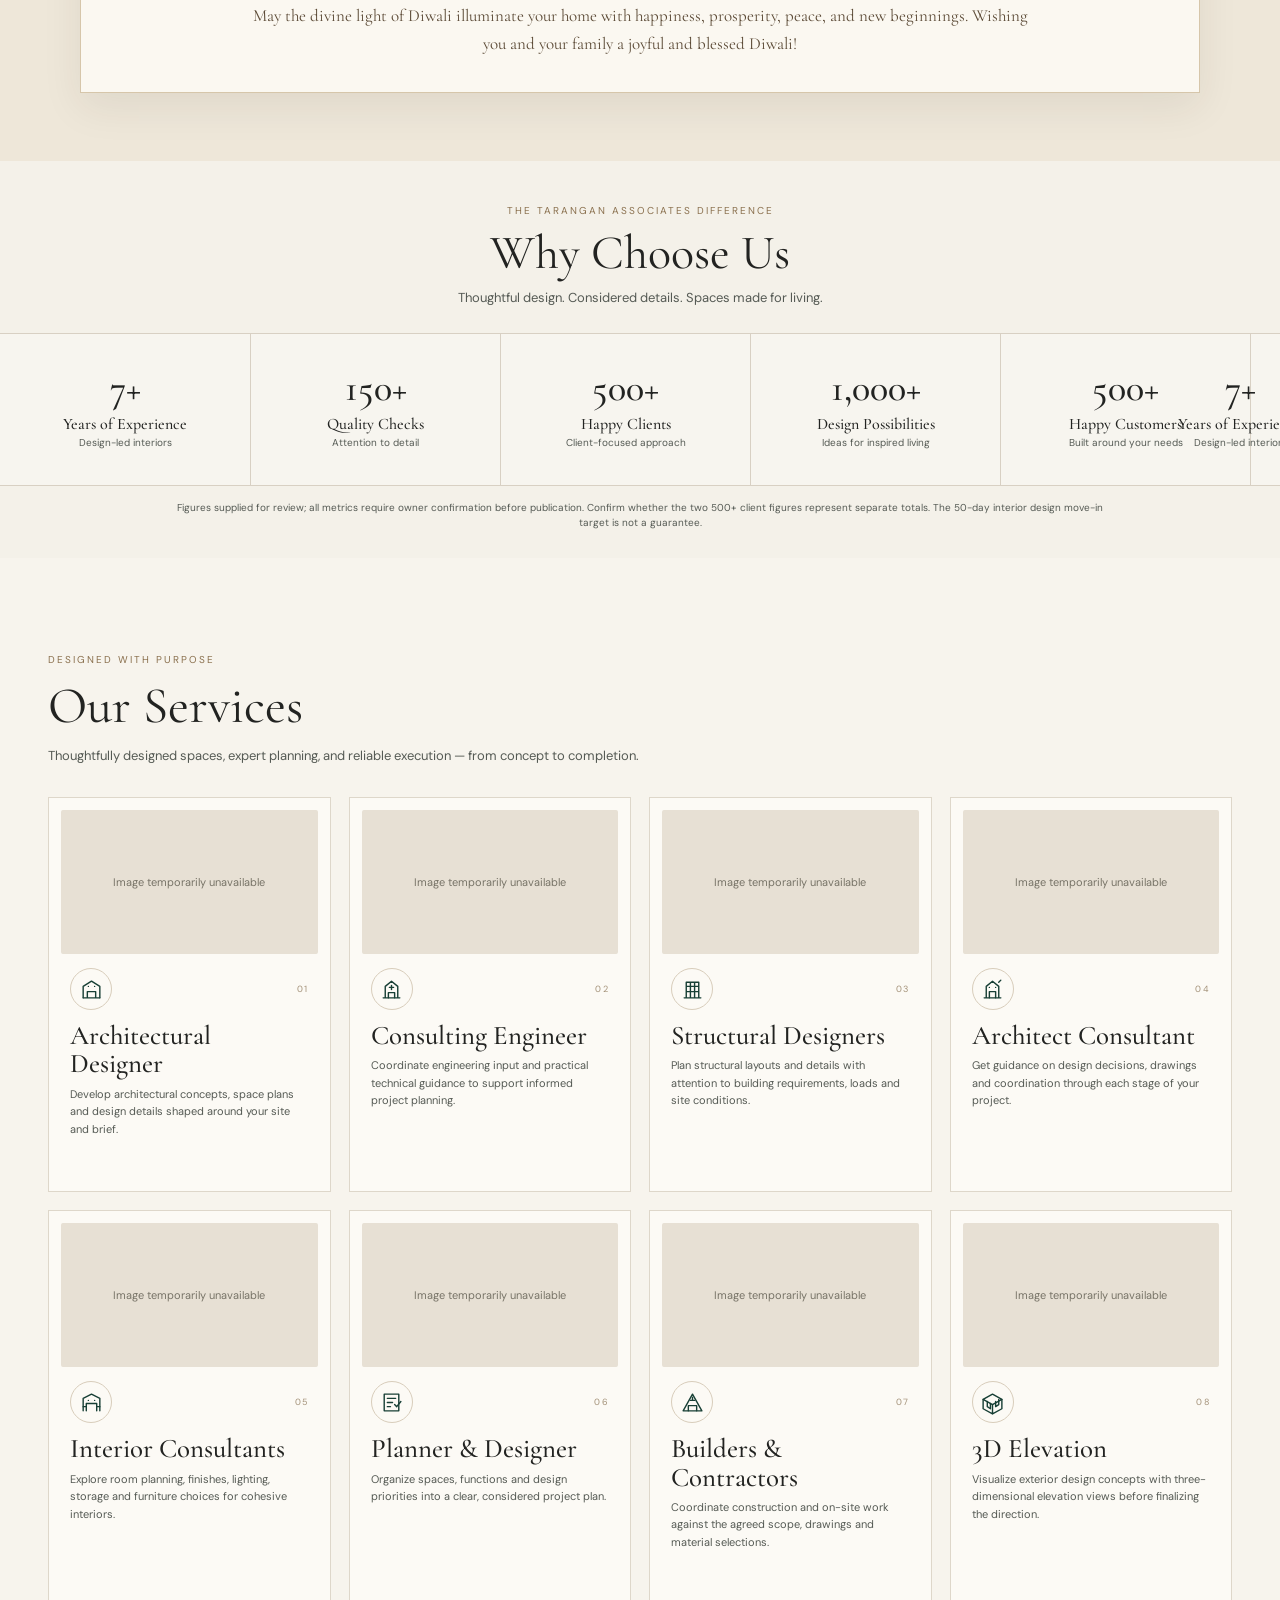
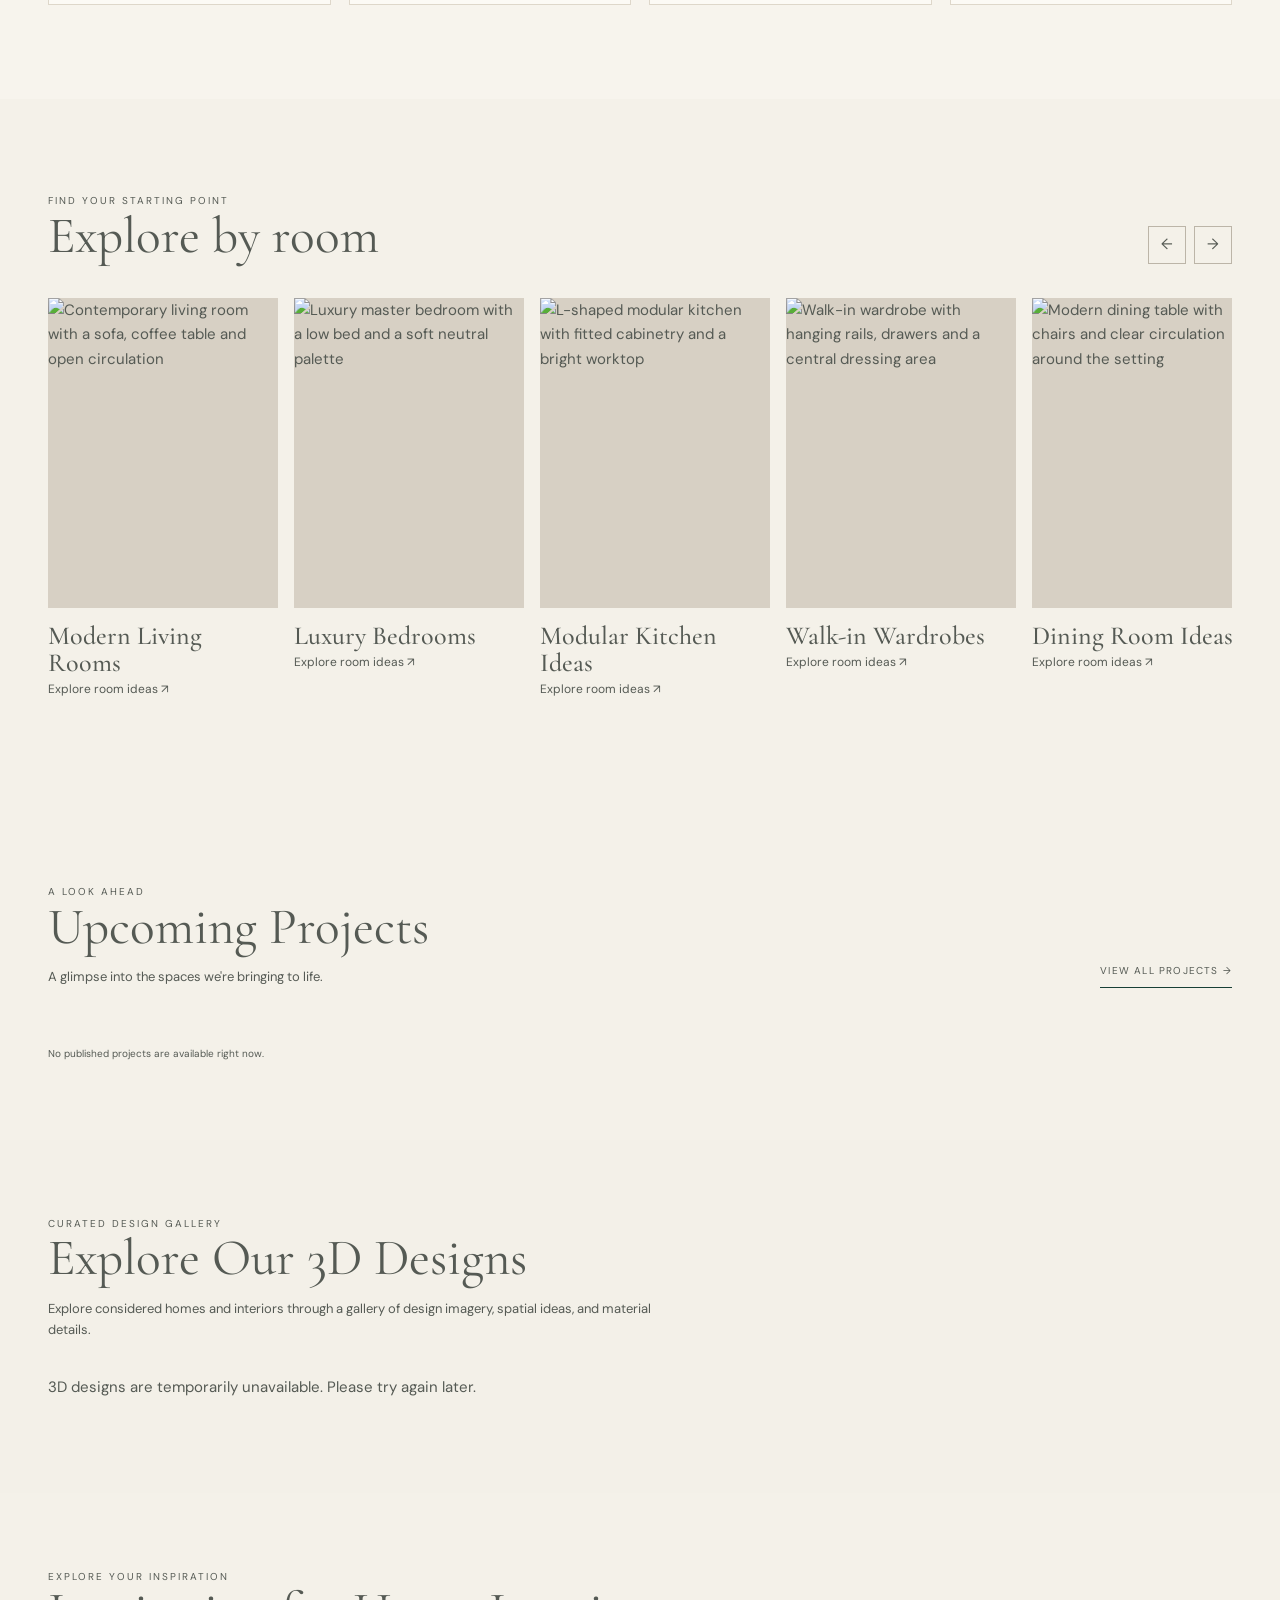
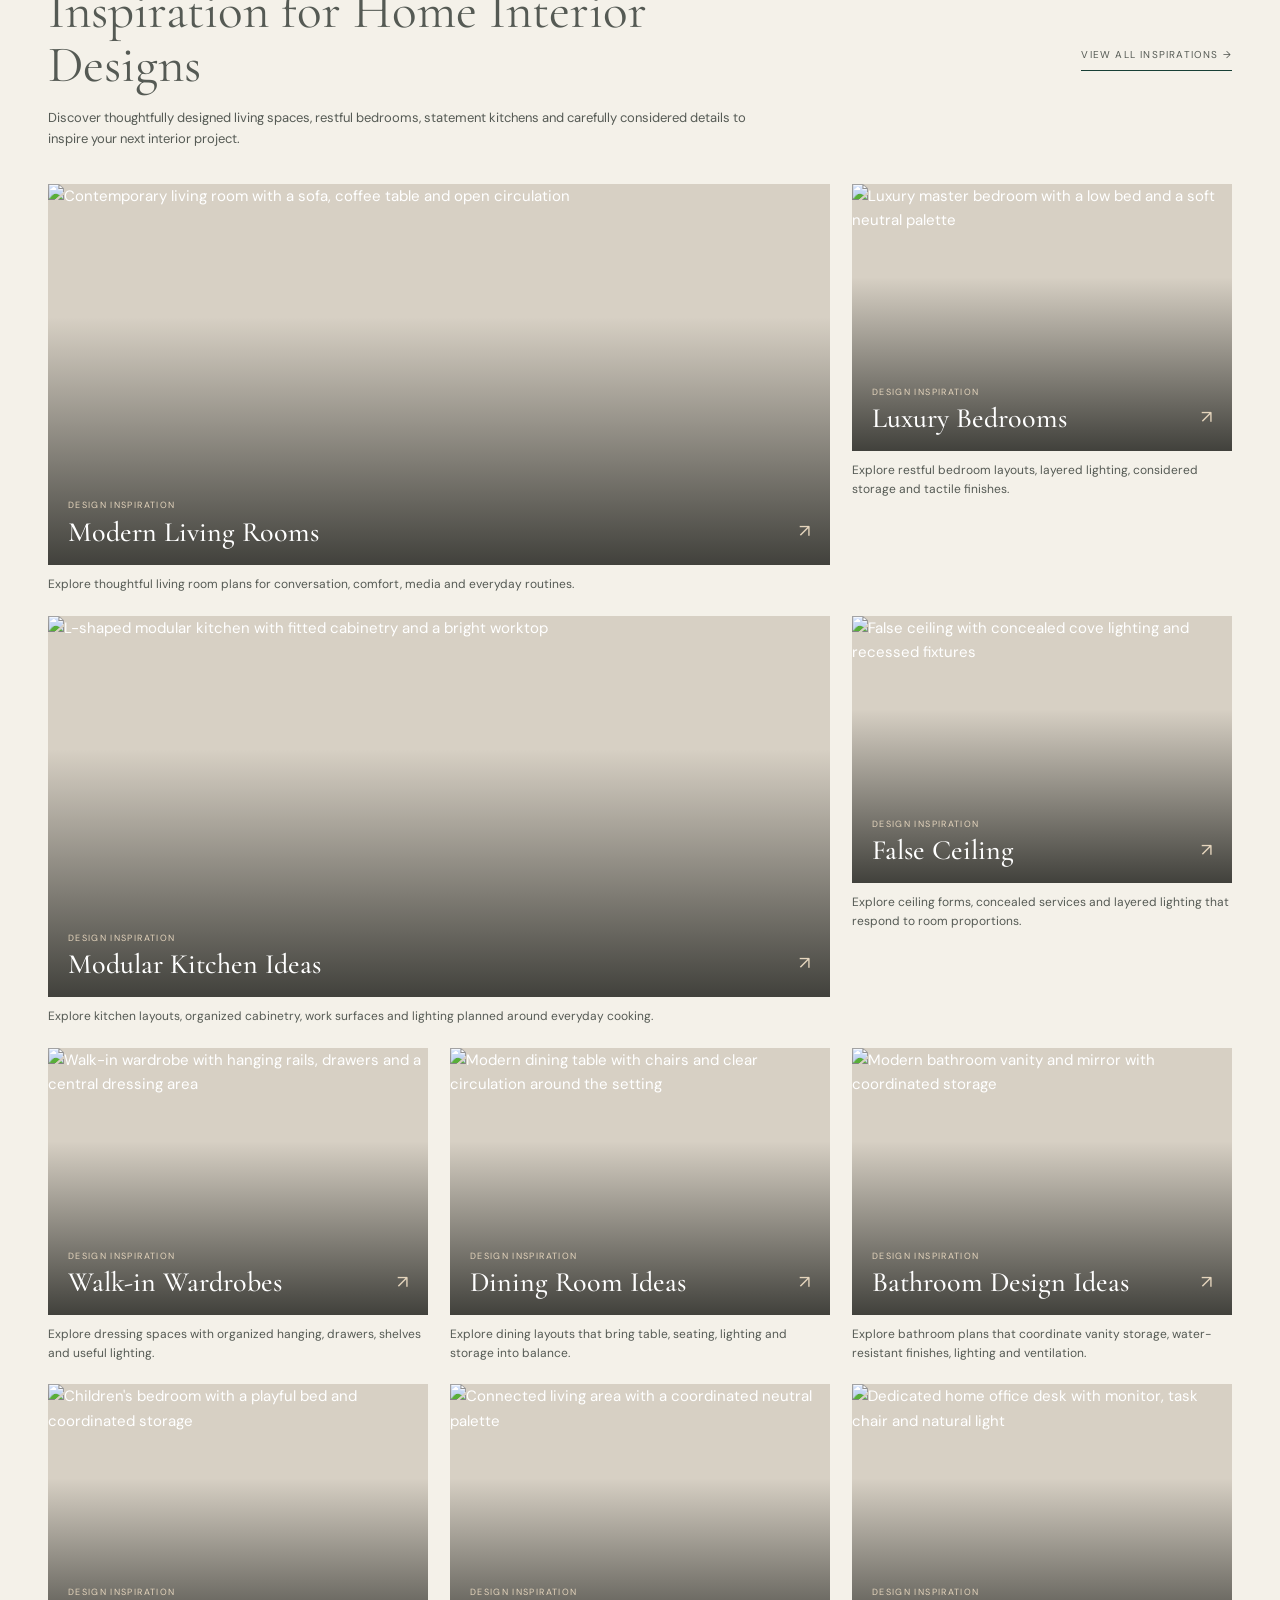
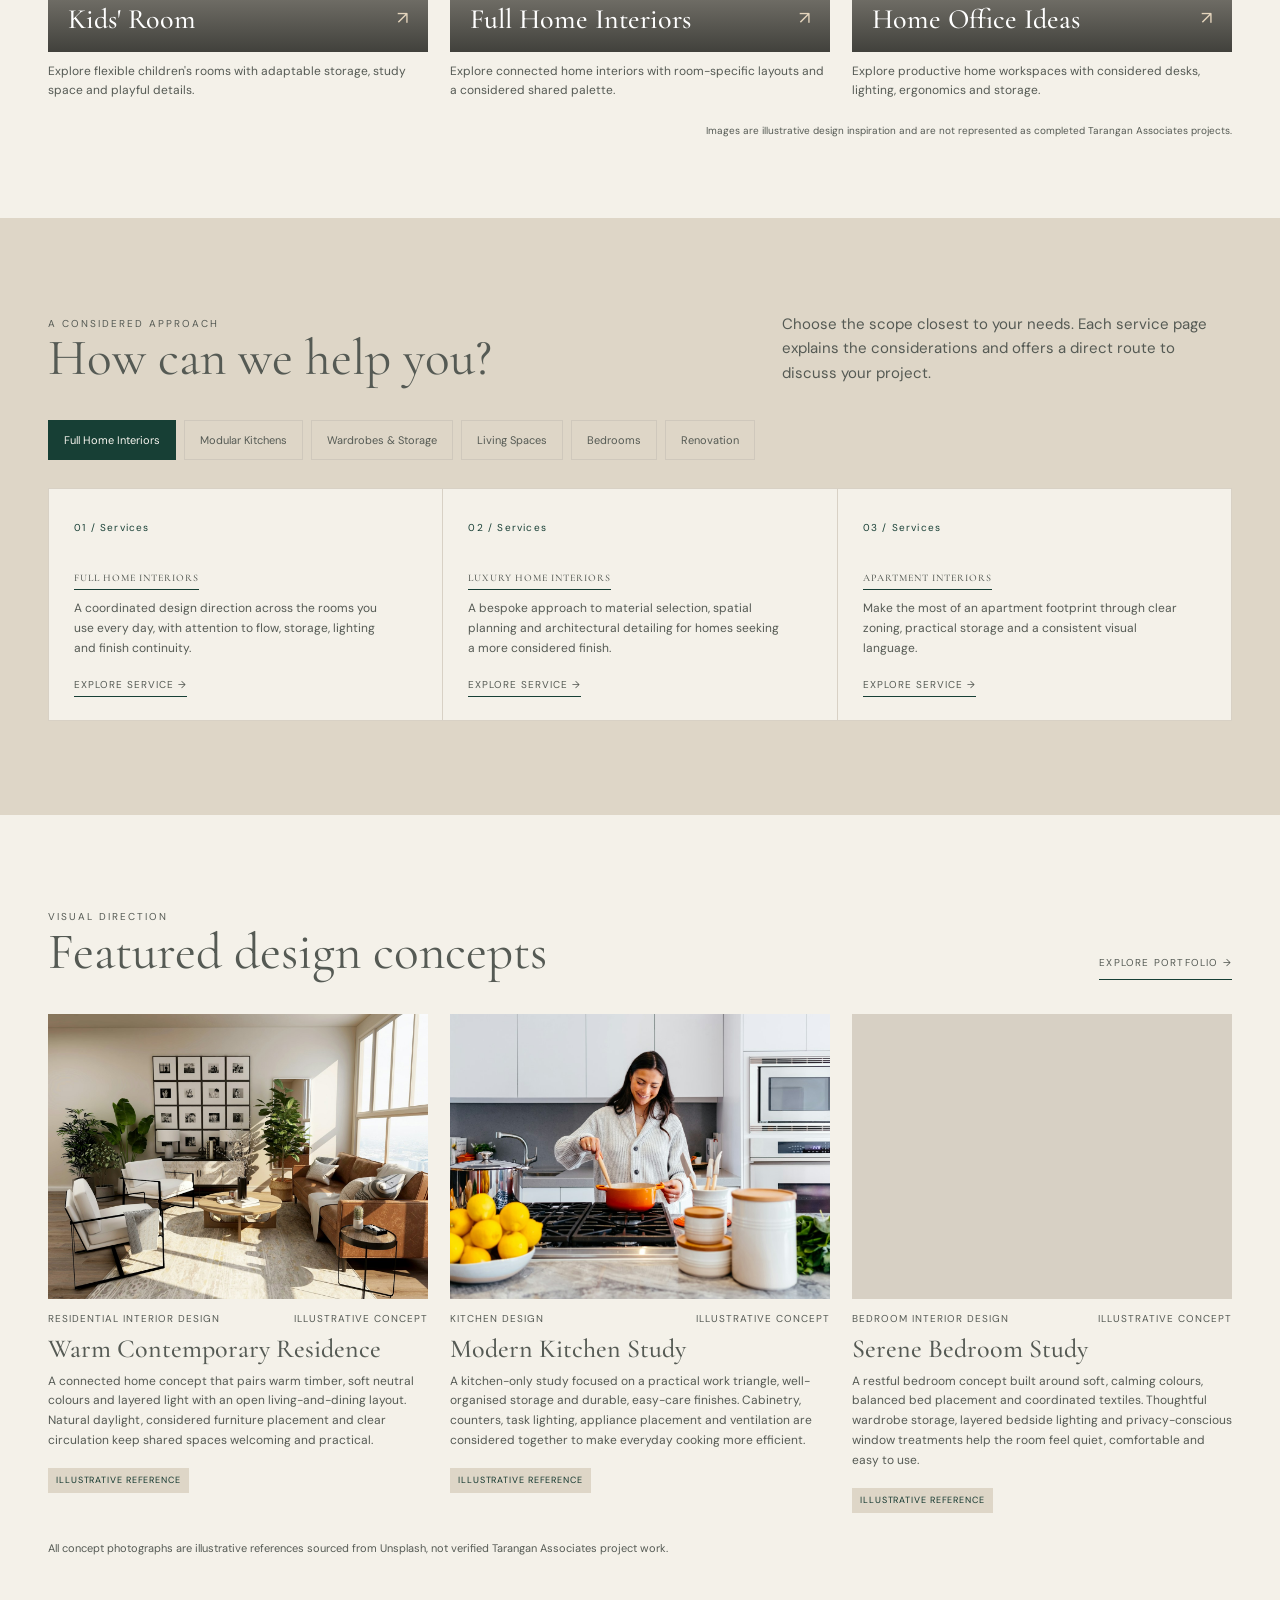
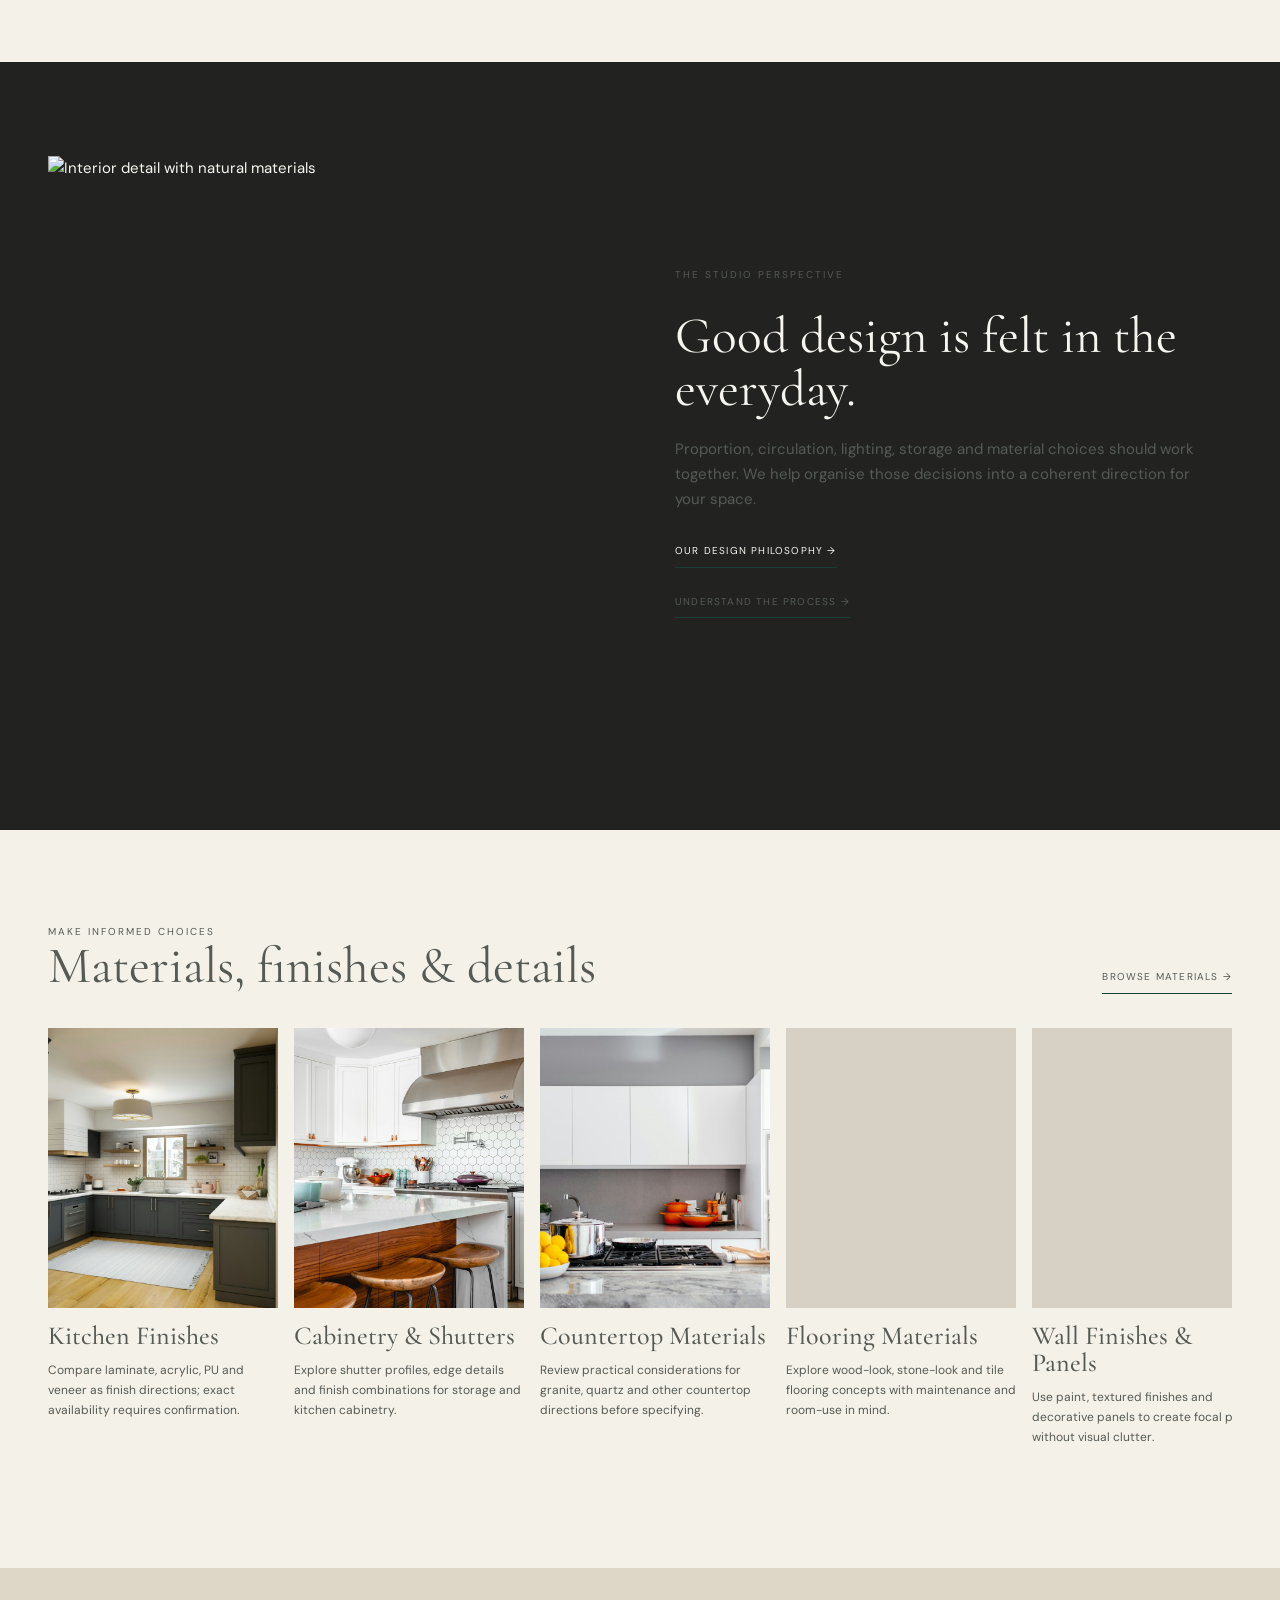
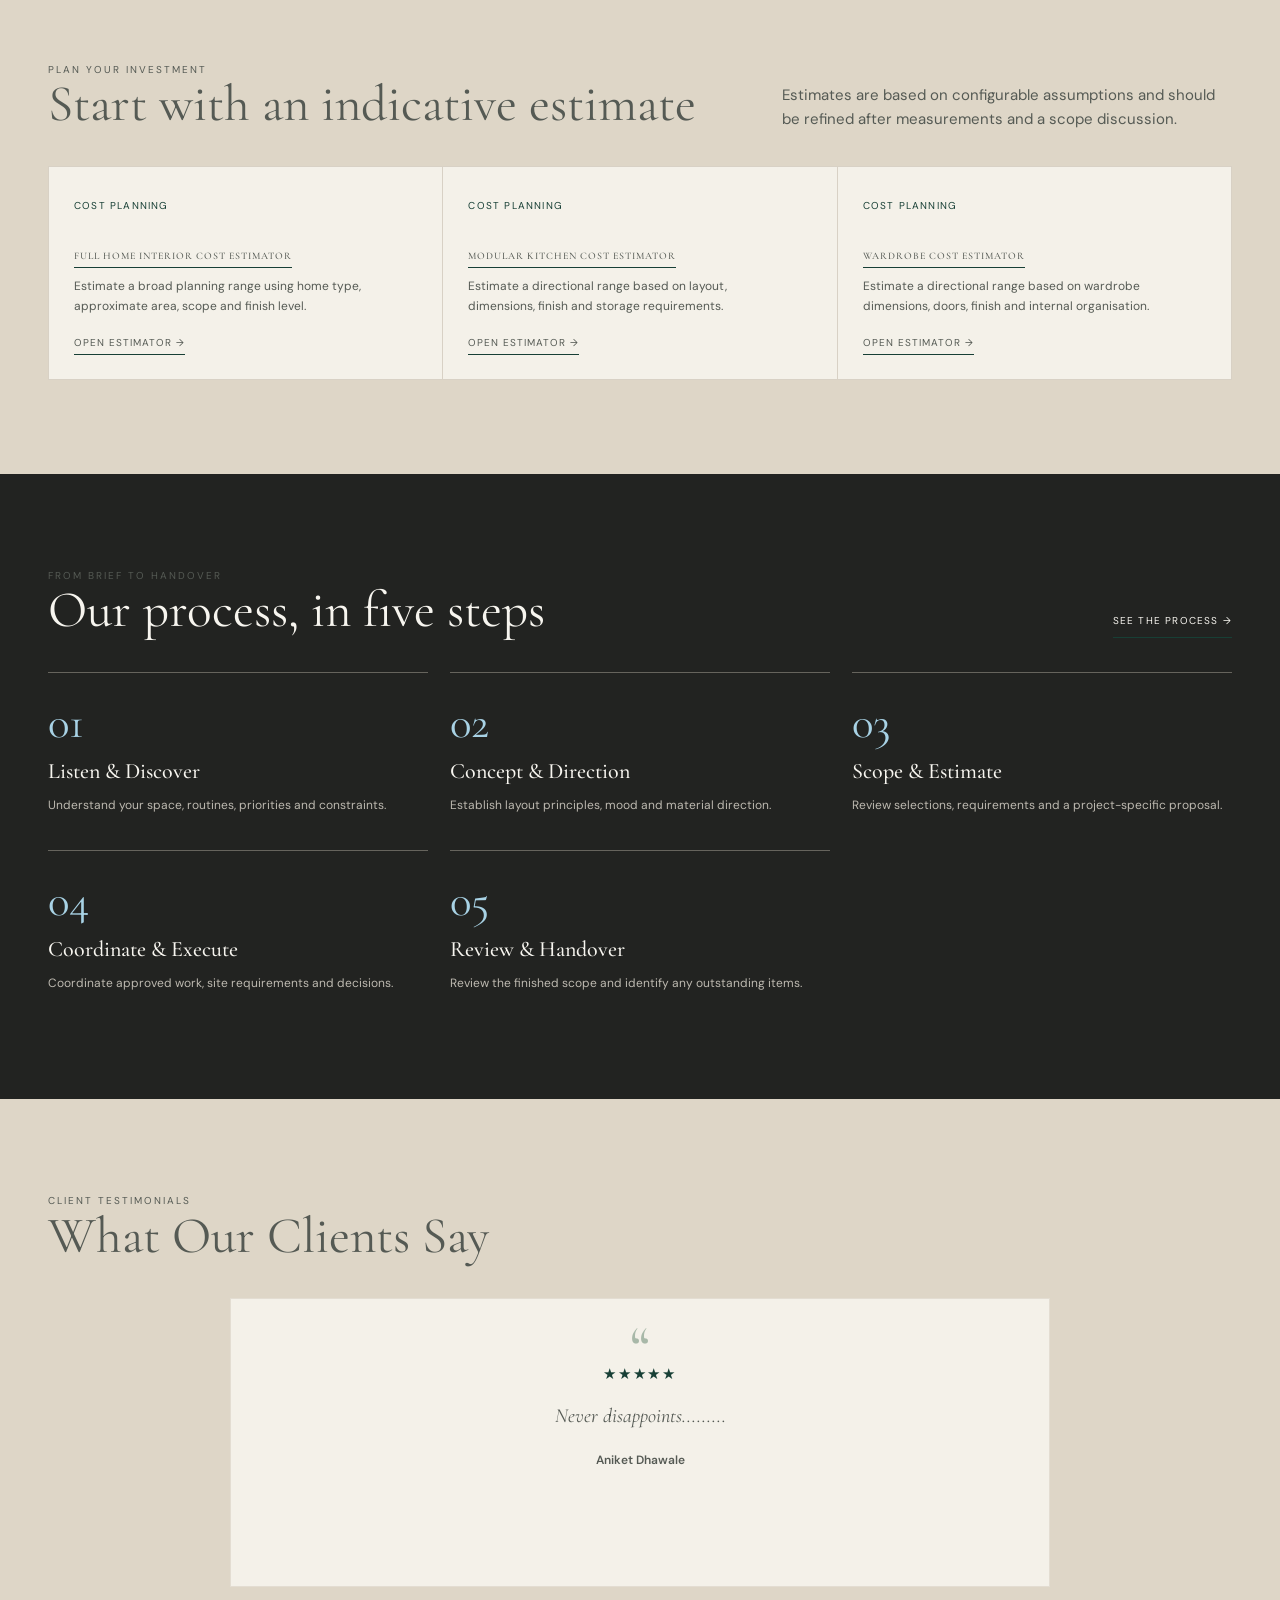
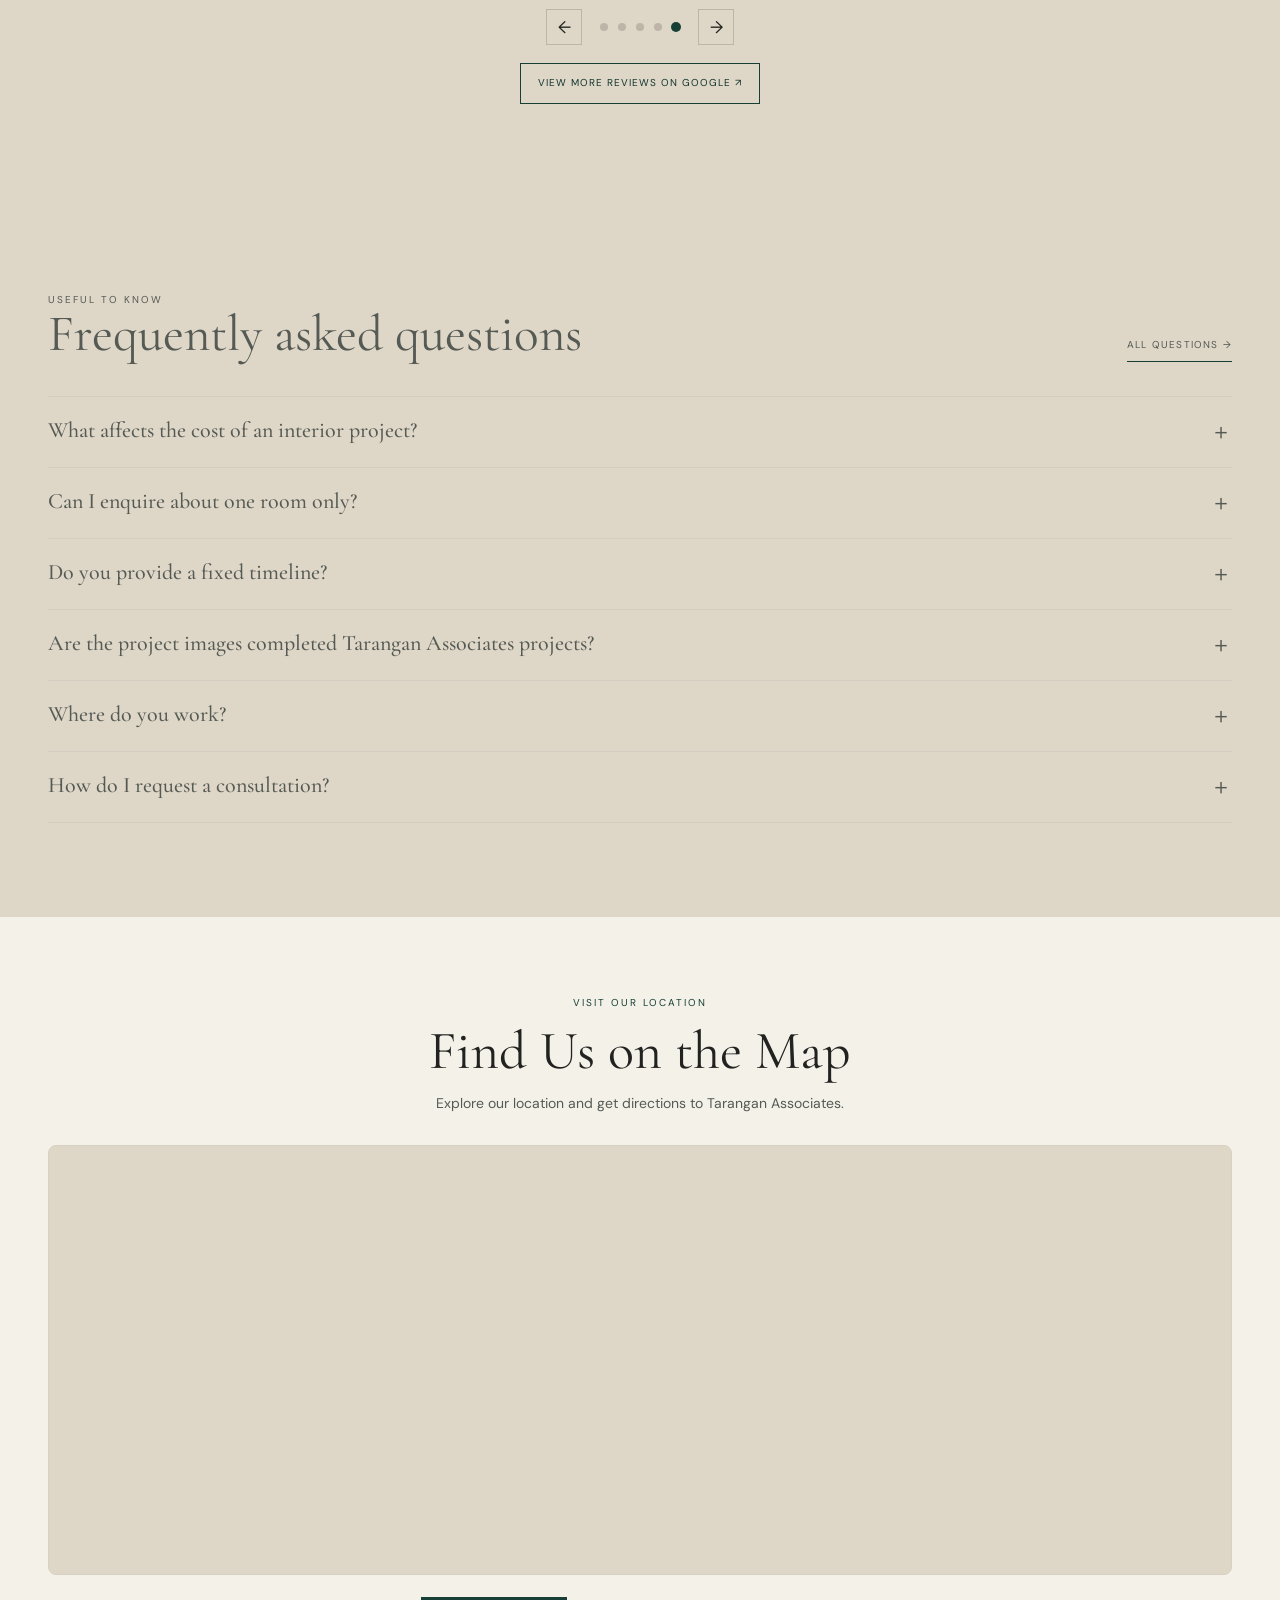
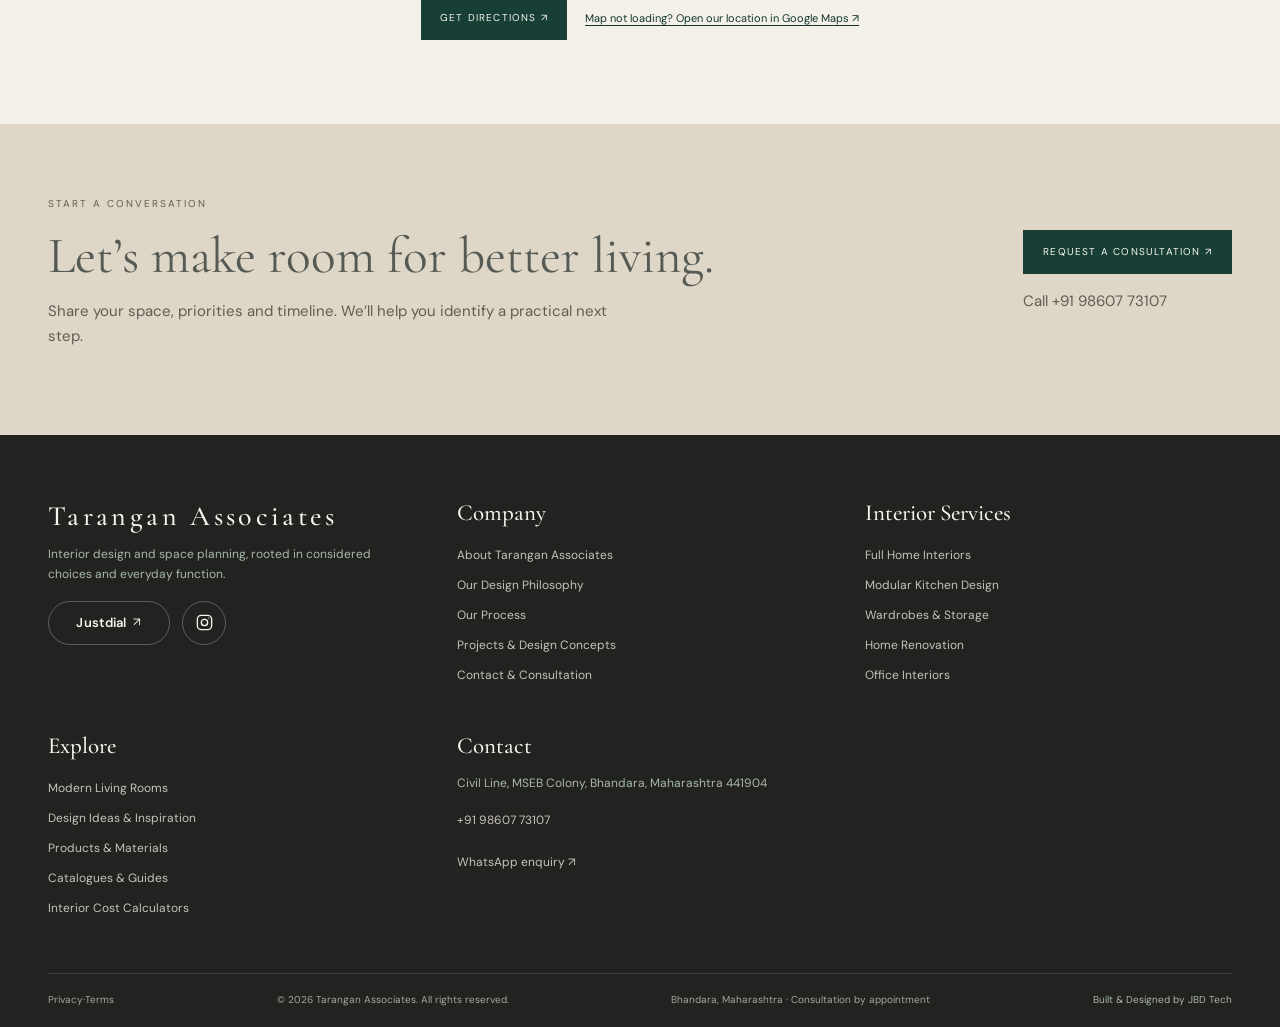
==== commit 3e2964e5: "Add files via upload" ====
--- a/index.html
+++ b/index.html
@@ -1,4 +1,4 @@
-<!doctype html><html lang="en"><head><meta charset="utf-8"><meta name="viewport" content="width=device-width,initial-scale=1"><title>Thoughtful Construction & Interior Design | Tarangan Associates</title><meta name="description" content="Civil construction, interior design and thoughtful spaces in Bhandara, Maharashtra."><meta name="theme-color" content="#222321"><meta property="og:title" content="Thoughtful Construction & Interior Design | Tarangan Associates"><meta property="og:description" content="Civil construction, interior design and thoughtful spaces in Bhandara, Maharashtra."><meta property="og:type" content="website"><link rel="stylesheet" href="styles.css?v=services-pages-20261025a"></head><body><script>window.__siteLoaderFailsafe=window.setTimeout(function(){var loader=document.querySelector(".site-loader");if(loader){var percentage=loader.querySelector(".site-loader-percent"),fill=loader.querySelector(".site-loader-progress>span");if(percentage)percentage.textContent="100%";if(fill)fill.style.width="100%";loader.style.transitionDuration="0s";loader.classList.add("is-hidden");loader.setAttribute("aria-hidden","true");document.body.removeAttribute("aria-busy")}},2000)</script><div class="site-loader" role="status" aria-live="polite" aria-label="Loading Tarangan Associates website"><div class="site-loader-content"><img class="site-loader-logo" src="public/logos.png" alt="Tarangan Associates company logo" width="104" height="104"><strong>Tarangan Associates</strong><span class="site-loader-tagline">Building the Future, Restoring the Past.</span><span class="site-loader-percent" aria-hidden="true">0%</span><span class="site-loader-progress" aria-hidden="true"><span></span></span></div></div><div class="admin-access-bar"><div class="admin-access-inner"><a href="admin/index.html" aria-label="Admin Panel sign in">Admin Panel</a></div></div><div class="announcement">Civil Construction & Interior Design · Bhandara, Maharashtra · Call +91 98607 73107</div><header class="site-header"><nav class="nav" aria-label="Primary navigation"><div class="nav-left"><a class="nav-link desktop-home" href="#/home">Home</a><button class="nav-link" data-mega="interiors" aria-expanded="false">Interiors⌄</button><button class="nav-link" data-mega="rooms" aria-expanded="false">Rooms⌄</button><button class="nav-link" data-mega="design-ideas" aria-expanded="false">Design Ideas⌄</button></div><a class="wordmark" href="index.html" aria-label="Tarangan Associates home"><strong>Tarangan Associates</strong><span>Civil Construction & Interior Design</span></a><div class="nav-right"><a class="nav-link direct-nav" href="projects.html">Projects</a><a class="nav-link direct-nav" href="catalogues.html">Catalogues</a><a class="nav-link direct-nav" href="cost-calculators.html">Calculators</a><a class="nav-link direct-nav" href="about.html">About</a><button class="icon-link" data-search-open aria-label="Search website">⌕</button><a class="icon-link" href="https://wa.me/919860773107" target="_blank" rel="noopener" aria-label="WhatsApp">W</a><a class="consult-btn" href="contact.html">Book a Consultation ↗</a><button class="menu-toggle" aria-label="Open navigation menu" aria-expanded="false">☰</button><a class="icon-link mobile-contact" href="tel:+919860773107" aria-label="Call Tarangan Associates">↗</a></div><div class="mega" id="mega-interiors"><div><h3>Interiors</h3><p class="card-sub">Explore the collection</p><a class="" href="full-home-interiors.html">Full Home Interiors</a></div><div><a class="" href="luxury-home-interiors.html">Luxury Home Interiors</a>
+<!doctype html><html lang="en"><head><meta charset="utf-8"><meta name="viewport" content="width=device-width,initial-scale=1"><title>Thoughtful Construction & Interior Design | Tarangan Associates</title><meta name="description" content="Civil construction, interior design and thoughtful spaces in Bhandara, Maharashtra."><meta name="theme-color" content="#222321"><meta property="og:title" content="Thoughtful Construction & Interior Design | Tarangan Associates"><meta property="og:description" content="Civil construction, interior design and thoughtful spaces in Bhandara, Maharashtra."><meta property="og:type" content="website"><link rel="stylesheet" href="styles.css?v=image-gallery-20261030"></head><body><script>window.__siteLoaderFailsafe=window.setTimeout(function(){var loader=document.querySelector(".site-loader");if(loader){var percentage=loader.querySelector(".site-loader-percent"),fill=loader.querySelector(".site-loader-progress>span");if(percentage)percentage.textContent="100%";if(fill)fill.style.width="100%";loader.style.transitionDuration="0s";loader.classList.add("is-hidden");loader.setAttribute("aria-hidden","true");document.body.removeAttribute("aria-busy")}},2000)</script><div class="site-loader" role="status" aria-live="polite" aria-label="Loading Tarangan Associates website"><div class="site-loader-content"><img class="site-loader-logo" src="public/logos.png" alt="Tarangan Associates company logo" width="104" height="104"><strong>Tarangan Associates</strong><span class="site-loader-tagline">Building the Future, Restoring the Past.</span><span class="site-loader-percent" aria-hidden="true">0%</span><span class="site-loader-progress" aria-hidden="true"><span></span></span></div></div><div class="admin-access-bar"><div class="admin-access-inner"><a href="admin/index.html" aria-label="Admin Panel sign in">Admin Panel</a></div></div><div class="announcement">Civil Construction & Interior Design · Bhandara, Maharashtra · Call +91 98607 73107</div><header class="site-header"><nav class="nav" aria-label="Primary navigation"><div class="nav-left"><a class="nav-link desktop-home" href="#/home">Home</a><button class="nav-link" data-mega="interiors" aria-expanded="false">Interiors⌄</button><button class="nav-link" data-mega="rooms" aria-expanded="false">Rooms⌄</button><button class="nav-link" data-mega="design-ideas" aria-expanded="false">Design Ideas⌄</button></div><a class="wordmark" href="index.html" aria-label="Tarangan Associates home"><strong>Tarangan Associates</strong><span>Civil Construction & Interior Design</span></a><div class="nav-right"><a class="nav-link direct-nav" href="projects.html">Projects</a><a class="nav-link direct-nav" href="catalogues.html">Catalogues</a><a class="nav-link direct-nav" href="cost-calculators.html">Calculators</a><a class="nav-link direct-nav" href="about.html">About</a><button class="search-button" data-search-open aria-label="Search website"><svg viewBox="0 0 24 24" aria-hidden="true"><circle cx="10.8" cy="10.8" r="6.4"></circle><path d="m15.4 15.4 4.2 4.2"></path></svg></button><a class="consult-btn" href="contact.html">Book a Consultation ↗</a><button class="menu-toggle" aria-label="Open navigation menu" aria-expanded="false">☰</button><a class="icon-link mobile-contact" href="tel:+919860773107" aria-label="Call Tarangan Associates">↗</a></div><div class="mega" id="mega-interiors"><div><h3>Interiors</h3><p class="card-sub">Explore the collection</p><a class="" href="full-home-interiors.html">Full Home Interiors</a></div><div><a class="" href="luxury-home-interiors.html">Luxury Home Interiors</a>
 <a class="" href="apartment-interiors.html">Apartment Interiors</a>
 <a class="" href="villa-interiors.html">Villa Interiors</a>
 <a class="" href="modular-kitchen.html">Modular Kitchen Design</a>
@@ -93,4 +93,4 @@
 <a class="" href="products-materials.html">Products &amp; Materials</a>
 <a class="" href="catalogues.html">Catalogues &amp; Guides</a>
 <a class="" href="cost-calculators.html">Interior Cost Calculators</a>
-</div></div><div><h3>Contact</h3><div class="footer-links"><address>Civil Line, MSEB Colony, Bhandara, Maharashtra 441904</address><p><a href="tel:+919860773107">+91 98607 73107</a></p><p><a href="https://wa.me/919860773107" target="_blank" rel="noopener">WhatsApp enquiry ↗</a></p></div></div></div><div class="footer-bottom container"><span><a class="" href="privacy-policy.html">Privacy</a> · <a class="" href="terms-and-conditions.html">Terms</a></span><span>© 2026 Tarangan Associates. All rights reserved.</span><span>Bhandara, Maharashtra · Consultation by appointment</span><span class="credit">Built &amp; Designed by JBD Tech</span></div></footer><script type="application/json" id="search-data">[{"title": "Thoughtful Construction & Interior Design", "category": "Home", "desc": "Civil construction, interior design and thoughtful spaces in Bhandara, Maharashtra.", "href": "index.html"}, {"title": "About Tarangan Associates", "category": "Studio", "desc": "A civil construction and interior design firm based in Bhandara, Maharashtra, focused on practical planning and quality execution.", "href": "about.html"}, {"title": "Our Design Philosophy", "category": "Studio", "desc": "We begin with how a space should feel and function, then shape a coherent language of proportion, light, material and detail.", "href": "design-philosophy.html"}, {"title": "Our Process", "category": "Studio", "desc": "A considered process turns a broad idea into a clear brief, an informed design direction and a coordinated project plan.", "href": "our-process.html"}, {"title": "Interior Design Services", "category": "Services", "desc": "From a single room to a full home or workplace, explore the design services that may fit your project.", "href": "services.html"}, {"title": "Projects & Design Concepts", "category": "Portfolio", "desc": "Explore a curated visual portfolio. Images are illustrative design references unless explicitly identified as verified Tarangan Associates work.", "href": "projects.html"}, {"title": "Design Ideas & Inspiration", "category": "Inspiration", "desc": "Browse interior styles, room layouts, colour direction and material combinations to clarify your brief.", "href": "design-ideas.html"}, {"title": "Products & Materials", "category": "Materials", "desc": "Explore finish families and design considerations for cabinetry, surfaces, flooring, lighting and upholstery.", "href": "products-materials.html"}, {"title": "Catalogues & Guides", "category": "Resources", "desc": "A digital library of material categories and planning guides. Authentic supplier catalogues can be added when approved files are available.", "href": "catalogues.html"}, {"title": "Interior Cost Calculators", "category": "Planning", "desc": "Build an indicative planning range using editable assumptions. Results are not a formal quotation.", "href": "cost-calculators.html"}, {"title": "Frequently Asked Questions", "category": "Help", "desc": "Clear answers to common questions about scope, estimates, materials, timelines and consultations.", "href": "faq.html"}, {"title": "Contact & Consultation", "category": "Contact", "desc": "Tell us about your space, priorities and next steps. Your enquiry will be prepared for you to send via WhatsApp.", "href": "contact.html"}, {"title": "Full Home Interiors", "category": "Services", "desc": "A coordinated design direction across the rooms you use every day, with attention to flow, storage, lighting and finish continuity.", "href": "full-home-interiors.html"}, {"title": "Luxury Home Interiors", "category": "Services", "desc": "A bespoke approach to material selection, spatial planning and architectural detailing for homes seeking a more considered finish.", "href": "luxury-home-interiors.html"}, {"title": "Apartment Interiors", "category": "Services", "desc": "Make the most of an apartment footprint through clear zoning, practical storage and a consistent visual language.", "href": "apartment-interiors.html"}, {"title": "Villa Interiors", "category": "Services", "desc": "Bring scale, circulation, indoor-outdoor relationships and room-by-room identity into one coherent villa design.", "href": "villa-interiors.html"}, {"title": "Modular Kitchen Design", "category": "Services", "desc": "Plan kitchen workflow, cabinet configuration, storage, work surfaces and finishes around the way your household cooks.", "href": "modular-kitchen.html"}, {"title": "Wardrobes & Storage", "category": "Services", "desc": "Thoughtful internal organisation, shutter finishes and space-aware storage concepts for bedrooms and utility areas.", "href": "wardrobes-storage.html"}, {"title": "Living Room Interiors", "category": "Services", "desc": "Balance seating, circulation, focal points, lighting and media storage to create a welcoming shared space.", "href": "living-room-interiors.html"}, {"title": "Bedroom Interiors", "category": "Services", "desc": "Build a restful room around proportions, bedside lighting, soft materials, storage and daily routines.", "href": "bedroom-interiors.html"}, {"title": "Dining Room Interiors", "category": "Services", "desc": "Design a comfortable setting for everyday meals and gatherings, with suitable lighting and circulation.", "href": "dining-room-interiors.html"}, {"title": "Bathroom Interiors", "category": "Services", "desc": "Coordinate tile, surface, lighting, storage and fixture selections around maintenance and practical use.", "href": "bathroom-interiors.html"}, {"title": "False Ceiling & Lighting", "category": "Services", "desc": "Use layered ambient, task and accent lighting, with ceiling details that support rather than overwhelm the room.", "href": "false-ceiling-lighting.html"}, {"title": "Home Renovation", "category": "Services", "desc": "Reassess an existing space, prioritise upgrades and coordinate the design choices that have the greatest impact.", "href": "home-renovation.html"}, {"title": "Office Interiors", "category": "Services", "desc": "Create focused, collaborative work settings through zoning, lighting, acoustic considerations and durable finishes.", "href": "office-interiors.html"}, {"title": "Commercial Interiors", "category": "Services", "desc": "Interior planning for customer-facing and operational spaces, shaped around the brand experience and practical use.", "href": "commercial-interiors.html"}, {"title": "Modern Living Rooms", "category": "Rooms", "desc": "Explore seating layouts, media walls, natural textures and layered lighting for contemporary living spaces.", "href": "modern-living-rooms.html"}, {"title": "Luxury Bedrooms", "category": "Rooms", "desc": "Explore calm palettes, upholstered details, considered bedside lighting and integrated storage.", "href": "luxury-bedrooms.html"}, {"title": "Modular Kitchen Ideas", "category": "Rooms", "desc": "Compare L-shaped, parallel, straight and U-shaped kitchen planning concepts and finish directions.", "href": "modular-kitchen-ideas.html"}, {"title": "Walk-in Wardrobes", "category": "Rooms", "desc": "Plan circulation, hanging zones, drawers, shelving and lighting around the available footprint.", "href": "walk-in-wardrobes.html"}, {"title": "Small Home Interiors", "category": "Rooms", "desc": "Use scale-aware furniture, visual continuity and purposeful storage to make compact homes feel more open.", "href": "small-home-interiors.html"}, {"title": "Home Office Ideas", "category": "Rooms", "desc": "Set up a productive work zone with task lighting, cable planning, ergonomic clearances and useful storage.", "href": "home-office-ideas.html"}, {"title": "Dining Room Ideas", "category": "Rooms", "desc": "Discover table proportions, pendant placement, circulation and materials for dining spaces.", "href": "dining-room-ideas.html"}, {"title": "Bathroom Design Ideas", "category": "Rooms", "desc": "Explore durable surfaces, vanity layouts, storage and lighting for a practical, cohesive bathroom.", "href": "bathroom-design-ideas.html"}, {"title": "Lighting & Ceiling Ideas", "category": "Rooms", "desc": "Understand ambient, task and accent layers, plus ceiling treatments that frame the space.", "href": "lighting-ceiling-ideas.html"}, {"title": "Full Home Interior Cost Estimator", "category": "Cost Planning", "desc": "Estimate a broad planning range using home type, approximate area, scope and finish level.", "href": "interior-cost-estimator.html"}, {"title": "Modular Kitchen Cost Estimator", "category": "Cost Planning", "desc": "Estimate a directional range based on layout, dimensions, finish and storage requirements.", "href": "kitchen-cost-estimator.html"}, {"title": "Wardrobe Cost Estimator", "category": "Cost Planning", "desc": "Estimate a directional range based on wardrobe dimensions, doors, finish and internal organisation.", "href": "wardrobe-cost-estimator.html"}, {"title": "Warm Contemporary Residence", "category": "Design Concept", "desc": "Illustrative concept exploring warm timber, soft neutrals, layered light and connected living-dining spaces.", "href": "project-concept-warm-residence.html"}, {"title": "Modern Kitchen Study", "category": "Design Concept", "desc": "Illustrative kitchen concept focused on storage logic, restrained finishes and a practical work triangle.", "href": "project-concept-modern-kitchen.html"}, {"title": "Serene Bedroom Study", "category": "Design Concept", "desc": "Illustrative bedroom concept using tactile surfaces, quiet colours and carefully layered lighting.", "href": "project-concept-serene-bedroom.html"}, {"title": "Privacy Policy", "category": "Legal", "desc": "How information entered into the enquiry handoff is handled on this static website.", "href": "privacy-policy.html"}, {"title": "Terms & Conditions", "category": "Legal", "desc": "Terms for using this website, illustrative content and planning estimators.", "href": "terms-and-conditions.html"}, {"title": "Kitchen Finishes", "category": "Materials", "desc": "Compare laminate, acrylic, PU and veneer as finish directions; exact availability requires confirmation.", "href": "kitchen-finishes.html"}, {"title": "Cabinetry & Shutters", "category": "Materials", "desc": "Explore shutter profiles, edge details and finish combinations for storage and kitchen cabinetry.", "href": "cabinetry-shutters.html"}, {"title": "Countertop Materials", "category": "Materials", "desc": "Review practical considerations for granite, quartz and other countertop directions before specifying.", "href": "countertop-materials.html"}, {"title": "Flooring Materials", "category": "Materials", "desc": "Explore wood-look, stone-look and tile flooring concepts with maintenance and room-use in mind.", "href": "flooring-materials.html"}, {"title": "Wall Finishes & Panels", "category": "Materials", "desc": "Use paint, textured finishes and decorative panels to create focal points without visual clutter.", "href": "wall-finishes.html"}, {"title": "Lighting Concepts", "category": "Materials", "desc": "Browse pendant, wall, task and ambient lighting directions for different room functions.", "href": "lighting-collections.html"}]</script><script src="app.js?v=materials-images-20261025a" defer></script></body></html>+</div></div><div><h3>Contact</h3><div class="footer-links"><address>Civil Line, MSEB Colony, Bhandara, Maharashtra 441904</address><p><a href="tel:+919860773107">+91 98607 73107</a></p><p><a href="https://wa.me/919860773107" target="_blank" rel="noopener">WhatsApp enquiry ↗</a></p></div></div></div><div class="footer-bottom container"><span><a class="" href="privacy-policy.html">Privacy</a> · <a class="" href="terms-and-conditions.html">Terms</a></span><span>© 2026 Tarangan Associates. All rights reserved.</span><span>Bhandara, Maharashtra · Consultation by appointment</span><span class="credit">Built &amp; Designed by JBD Tech</span></div></footer><script type="application/json" id="search-data">[{"title": "Thoughtful Construction & Interior Design", "category": "Home", "desc": "Civil construction, interior design and thoughtful spaces in Bhandara, Maharashtra.", "href": "index.html"}, {"title": "About Tarangan Associates", "category": "Studio", "desc": "A civil construction and interior design firm based in Bhandara, Maharashtra, focused on practical planning and quality execution.", "href": "about.html"}, {"title": "Our Design Philosophy", "category": "Studio", "desc": "We begin with how a space should feel and function, then shape a coherent language of proportion, light, material and detail.", "href": "design-philosophy.html"}, {"title": "Our Process", "category": "Studio", "desc": "A considered process turns a broad idea into a clear brief, an informed design direction and a coordinated project plan.", "href": "our-process.html"}, {"title": "Interior Design Services", "category": "Services", "desc": "From a single room to a full home or workplace, explore the design services that may fit your project.", "href": "services.html"}, {"title": "Projects & Design Concepts", "category": "Portfolio", "desc": "Explore a curated visual portfolio. Images are illustrative design references unless explicitly identified as verified Tarangan Associates work.", "href": "projects.html"}, {"title": "Design Ideas & Inspiration", "category": "Inspiration", "desc": "Browse interior styles, room layouts, colour direction and material combinations to clarify your brief.", "href": "design-ideas.html"}, {"title": "Products & Materials", "category": "Materials", "desc": "Explore finish families and design considerations for cabinetry, surfaces, flooring, lighting and upholstery.", "href": "products-materials.html"}, {"title": "Catalogues & Guides", "category": "Resources", "desc": "A digital library of material categories and planning guides. Authentic supplier catalogues can be added when approved files are available.", "href": "catalogues.html"}, {"title": "Interior Cost Calculators", "category": "Planning", "desc": "Build an indicative planning range using editable assumptions. Results are not a formal quotation.", "href": "cost-calculators.html"}, {"title": "Frequently Asked Questions", "category": "Help", "desc": "Clear answers to common questions about scope, estimates, materials, timelines and consultations.", "href": "faq.html"}, {"title": "Contact & Consultation", "category": "Contact", "desc": "Tell us about your space, priorities and next steps. Your enquiry will be prepared for you to send via WhatsApp.", "href": "contact.html"}, {"title": "Full Home Interiors", "category": "Services", "desc": "A coordinated design direction across the rooms you use every day, with attention to flow, storage, lighting and finish continuity.", "href": "full-home-interiors.html"}, {"title": "Luxury Home Interiors", "category": "Services", "desc": "A bespoke approach to material selection, spatial planning and architectural detailing for homes seeking a more considered finish.", "href": "luxury-home-interiors.html"}, {"title": "Apartment Interiors", "category": "Services", "desc": "Make the most of an apartment footprint through clear zoning, practical storage and a consistent visual language.", "href": "apartment-interiors.html"}, {"title": "Villa Interiors", "category": "Services", "desc": "Bring scale, circulation, indoor-outdoor relationships and room-by-room identity into one coherent villa design.", "href": "villa-interiors.html"}, {"title": "Modular Kitchen Design", "category": "Services", "desc": "Plan kitchen workflow, cabinet configuration, storage, work surfaces and finishes around the way your household cooks.", "href": "modular-kitchen.html"}, {"title": "Wardrobes & Storage", "category": "Services", "desc": "Thoughtful internal organisation, shutter finishes and space-aware storage concepts for bedrooms and utility areas.", "href": "wardrobes-storage.html"}, {"title": "Living Room Interiors", "category": "Services", "desc": "Balance seating, circulation, focal points, lighting and media storage to create a welcoming shared space.", "href": "living-room-interiors.html"}, {"title": "Bedroom Interiors", "category": "Services", "desc": "Build a restful room around proportions, bedside lighting, soft materials, storage and daily routines.", "href": "bedroom-interiors.html"}, {"title": "Dining Room Interiors", "category": "Services", "desc": "Design a comfortable setting for everyday meals and gatherings, with suitable lighting and circulation.", "href": "dining-room-interiors.html"}, {"title": "Bathroom Interiors", "category": "Services", "desc": "Coordinate tile, surface, lighting, storage and fixture selections around maintenance and practical use.", "href": "bathroom-interiors.html"}, {"title": "False Ceiling & Lighting", "category": "Services", "desc": "Use layered ambient, task and accent lighting, with ceiling details that support rather than overwhelm the room.", "href": "false-ceiling-lighting.html"}, {"title": "Home Renovation", "category": "Services", "desc": "Reassess an existing space, prioritise upgrades and coordinate the design choices that have the greatest impact.", "href": "home-renovation.html"}, {"title": "Office Interiors", "category": "Services", "desc": "Create focused, collaborative work settings through zoning, lighting, acoustic considerations and durable finishes.", "href": "office-interiors.html"}, {"title": "Commercial Interiors", "category": "Services", "desc": "Interior planning for customer-facing and operational spaces, shaped around the brand experience and practical use.", "href": "commercial-interiors.html"}, {"title": "Modern Living Rooms", "category": "Rooms", "desc": "Explore seating layouts, media walls, natural textures and layered lighting for contemporary living spaces.", "href": "modern-living-rooms.html"}, {"title": "Luxury Bedrooms", "category": "Rooms", "desc": "Explore calm palettes, upholstered details, considered bedside lighting and integrated storage.", "href": "luxury-bedrooms.html"}, {"title": "Modular Kitchen Ideas", "category": "Rooms", "desc": "Compare L-shaped, parallel, straight and U-shaped kitchen planning concepts and finish directions.", "href": "modular-kitchen-ideas.html"}, {"title": "Walk-in Wardrobes", "category": "Rooms", "desc": "Plan circulation, hanging zones, drawers, shelving and lighting around the available footprint.", "href": "walk-in-wardrobes.html"}, {"title": "Small Home Interiors", "category": "Rooms", "desc": "Use scale-aware furniture, visual continuity and purposeful storage to make compact homes feel more open.", "href": "small-home-interiors.html"}, {"title": "Home Office Ideas", "category": "Rooms", "desc": "Set up a productive work zone with task lighting, cable planning, ergonomic clearances and useful storage.", "href": "home-office-ideas.html"}, {"title": "Dining Room Ideas", "category": "Rooms", "desc": "Discover table proportions, pendant placement, circulation and materials for dining spaces.", "href": "dining-room-ideas.html"}, {"title": "Bathroom Design Ideas", "category": "Rooms", "desc": "Explore durable surfaces, vanity layouts, storage and lighting for a practical, cohesive bathroom.", "href": "bathroom-design-ideas.html"}, {"title": "Lighting & Ceiling Ideas", "category": "Rooms", "desc": "Understand ambient, task and accent layers, plus ceiling treatments that frame the space.", "href": "lighting-ceiling-ideas.html"}, {"title": "Full Home Interior Cost Estimator", "category": "Cost Planning", "desc": "Estimate a broad planning range using home type, approximate area, scope and finish level.", "href": "interior-cost-estimator.html"}, {"title": "Modular Kitchen Cost Estimator", "category": "Cost Planning", "desc": "Estimate a directional range based on layout, dimensions, finish and storage requirements.", "href": "kitchen-cost-estimator.html"}, {"title": "Wardrobe Cost Estimator", "category": "Cost Planning", "desc": "Estimate a directional range based on wardrobe dimensions, doors, finish and internal organisation.", "href": "wardrobe-cost-estimator.html"}, {"title": "Warm Contemporary Residence", "category": "Design Concept", "desc": "Illustrative concept exploring warm timber, soft neutrals, layered light and connected living-dining spaces.", "href": "project-concept-warm-residence.html"}, {"title": "Modern Kitchen Study", "category": "Design Concept", "desc": "Illustrative kitchen concept focused on storage logic, restrained finishes and a practical work triangle.", "href": "project-concept-modern-kitchen.html"}, {"title": "Serene Bedroom Study", "category": "Design Concept", "desc": "Illustrative bedroom concept using tactile surfaces, quiet colours and carefully layered lighting.", "href": "project-concept-serene-bedroom.html"}, {"title": "Privacy Policy", "category": "Legal", "desc": "How information entered into the enquiry handoff is handled on this static website.", "href": "privacy-policy.html"}, {"title": "Terms & Conditions", "category": "Legal", "desc": "Terms for using this website, illustrative content and planning estimators.", "href": "terms-and-conditions.html"}, {"title": "Kitchen Finishes", "category": "Materials", "desc": "Compare laminate, acrylic, PU and veneer as finish directions; exact availability requires confirmation.", "href": "kitchen-finishes.html"}, {"title": "Cabinetry & Shutters", "category": "Materials", "desc": "Explore shutter profiles, edge details and finish combinations for storage and kitchen cabinetry.", "href": "cabinetry-shutters.html"}, {"title": "Countertop Materials", "category": "Materials", "desc": "Review practical considerations for granite, quartz and other countertop directions before specifying.", "href": "countertop-materials.html"}, {"title": "Flooring Materials", "category": "Materials", "desc": "Explore wood-look, stone-look and tile flooring concepts with maintenance and room-use in mind.", "href": "flooring-materials.html"}, {"title": "Wall Finishes & Panels", "category": "Materials", "desc": "Use paint, textured finishes and decorative panels to create focal points without visual clutter.", "href": "wall-finishes.html"}, {"title": "Lighting Concepts", "category": "Materials", "desc": "Browse pendant, wall, task and ambient lighting directions for different room functions.", "href": "lighting-collections.html"}]</script><script src="app.js?v=image-gallery-20261030" defer></script></body></html>
--- a/styles.css
+++ b/styles.css
@@ -111,15 +111,15 @@
 @media(max-width:850px){.why-choose-us{padding:36px 0 24px}.why-stat{flex-basis:220px;min-height:132px;padding:16px 22px}}
 @media(max-width:520px){.why-heading{margin-bottom:18px}.why-heading h2{font-size:38px}.why-stat{flex-basis:180px;min-height:120px;padding:14px 16px}.why-stat-value{font-size:34px}.why-stat h3{font-size:15px}.why-stat-detail{font-size:10px}.why-confirmation{padding:0 20px}}
 @media(prefers-reduced-motion:reduce){.why-track{width:100%;animation:none}.why-stats-group{display:grid;grid-template-columns:repeat(auto-fit,minmax(170px,1fr));width:100%}.why-stats-group[aria-hidden=true]{display:none}.why-stat{flex:auto;min-height:110px}}
-.navratri-section{padding:58px 0 68px;background:#eee7d9}
-.navratri-banner{max-width:1120px;margin:0 auto;overflow:hidden;border:1px solid #d6c6aa;background:#fbf8f1;box-shadow:0 14px 38px rgba(47,36,22,.08)}
-.navratri-artwork{display:block;width:100%;height:auto;object-fit:contain}
-.navratri-copy{padding:30px 32px 34px;text-align:center}
-.navratri-copy .eyebrow{margin:0 0 9px;color:#8a704e}
-.navratri-copy h2{margin:0 0 10px;color:var(--color-charcoal);font:400 clamp(34px,4vw,46px)/1.05 var(--serif)}
-.navratri-copy>p:last-child{max-width:800px;margin:0 auto;color:#5c4b37;font:400 clamp(14px,1.5vw,17px)/1.65 var(--serif)}
-@media(max-width:850px){.navratri-section{padding:46px 0 54px}.navratri-copy{padding:26px 24px 30px}}
-@media(max-width:520px){.navratri-section{padding:36px 0 42px}.navratri-copy{padding:22px 18px 25px}.navratri-copy .eyebrow{font-size:9px;letter-spacing:.16em}.navratri-copy h2{font-size:36px}.navratri-copy>p:last-child{font-size:15px}}
+.diwali-section{padding:58px 0 68px;background:#eee7d9}
+.diwali-banner{max-width:1120px;margin:0 auto;overflow:hidden;border:1px solid #d6c6aa;background:#fbf8f1;box-shadow:0 14px 38px rgba(47,36,22,.08)}
+.diwali-artwork{display:block;width:100%;height:auto;object-fit:contain}
+.diwali-copy{padding:30px 32px 34px;text-align:center}
+.diwali-copy .eyebrow{margin:0 0 9px;color:#8a704e}
+.diwali-copy h2{margin:0 0 10px;color:var(--color-charcoal);font:400 clamp(34px,4vw,46px)/1.05 var(--serif)}
+.diwali-copy>p:last-child{max-width:800px;margin:0 auto;color:#5c4b37;font:400 clamp(14px,1.5vw,17px)/1.65 var(--serif)}
+@media(max-width:850px){.diwali-section{padding:46px 0 54px}.diwali-copy{padding:26px 24px 30px}}
+@media(max-width:520px){.diwali-section{padding:36px 0 42px}.diwali-copy{padding:22px 18px 25px}.diwali-copy .eyebrow{font-size:9px;letter-spacing:.16em}.diwali-copy h2{font-size:36px}.diwali-copy>p:last-child{font-size:15px}}
 .social-links{display:flex;align-items:center;gap:12px;margin-top:16px}
 .social-links a{display:inline-flex;width:44px;height:44px;flex:0 0 44px;align-items:center;justify-content:center;border:1px solid #ffffff45;border-radius:50%;background:transparent;color:var(--color-text-light);transition:color .2s ease,border-color .2s ease,background-color .2s ease,transform .2s ease}
 .social-links svg{display:block;width:19px;height:19px}
@@ -356,24 +356,22 @@
 @media(max-width:850px){.inspiration-consultation{align-items:flex-start;flex-direction:column}.inspiration-consultation .btn{align-self:flex-start}}
 @media(max-width:520px){.inspiration-intro{padding-top:16px;padding-bottom:4px}.inspiration-intro h1{font-size:42px}.inspiration-intro>p:last-child{font-size:13px}.inspiration-category .inspiration-detail{padding-top:20px}.inspiration-gallery figure{aspect-ratio:auto}.inspiration-gallery-button{aspect-ratio:1.15}.inspiration-content{margin-top:40px}.inspiration-content section+section{margin-top:28px}.inspiration-content p{font-size:13px}.inspiration-consultation{margin-top:40px;padding:24px 20px}.inspiration-category .related-inspirations{margin-top:46px}}
 @media(max-width:600px){.admin-access-inner{width:calc(100% - 32px);min-height:34px}.lead-capture-grid{grid-template-columns:minmax(0,1fr);gap:12px}.lead-capture-wide{grid-column:auto}.consultation-card{padding:46px 22px 28px}.consultation-card .consultation-description{font-size:13px}.calculator-gate{width:calc(100% - 32px);margin:44px auto;padding:34px 22px}}
-.three-d-models-home{padding-top:76px;padding-bottom:78px;background:#ebe7dd}
+.three-d-models-home{padding-top:76px;padding-bottom:78px;background:#f3f0e8}
 .three-d-models-heading{align-items:flex-end}
 .three-d-models-heading>div>p:last-child{max-width:620px;margin:12px 0 0;color:var(--muted);font-size:13px}
-.three-d-model-grid{display:grid;grid-template-columns:repeat(3,minmax(0,1fr));gap:22px}
-.three-d-model-card{min-width:0;background:var(--color-ivory)}
+.three-d-model-grid{display:grid;grid-template-columns:repeat(3,minmax(0,1fr));align-items:stretch;gap:22px}
+.three-d-model-card{display:flex;min-width:0;flex-direction:column;overflow:hidden;border:1px solid #e0d9cd;background:var(--color-ivory);box-shadow:0 6px 20px rgb(34 35 33 / 4%);transition:transform .25s ease,border-color .25s ease,box-shadow .25s ease}
+.three-d-model-card:hover,.three-d-model-card:focus-within{transform:translateY(-3px);border-color:#b9aa91;box-shadow:0 12px 28px rgb(34 35 33 / 9%)}
 .three-d-model-art{position:relative;min-height:210px;aspect-ratio:1.75;overflow:hidden;background:#e5e0d6}
 .three-d-model-preview-image{display:block;width:100%;height:100%;object-fit:cover;object-position:center;transition:transform .45s ease}
 .three-d-model-card:hover .three-d-model-preview-image,.three-d-model-card:focus-within .three-d-model-preview-image{transform:scale(1.035)}
-.three-d-model-preview-fallback{display:none;position:absolute;inset:0;align-items:center;justify-content:center;padding:18px;color:var(--color-primary-dark);font:400 24px/1.1 var(--serif);text-align:center}
-.three-d-model-art.is-unavailable .three-d-model-preview-image{display:none}
-.three-d-model-art.is-unavailable .three-d-model-preview-fallback{display:flex}
-.three-d-model-copy{padding:21px 22px 24px}
+.three-d-model-copy{display:flex;flex:1;flex-direction:column;align-items:flex-start;padding:21px 22px 24px}
 .three-d-model-category{margin:0 0 7px;color:#8a704e;font-size:9px;letter-spacing:.14em;text-transform:uppercase}
 .three-d-model-copy h3{margin:0;font:400 clamp(25px,2.5vw,33px)/1.05 var(--serif)}
-.three-d-model-copy>p:not(.three-d-model-category):not(.three-d-model-credit){min-height:58px;margin:12px 0;color:var(--muted);font-size:12px;line-height:1.65}
+.three-d-model-copy>p:not(.three-d-model-category):not(.three-d-model-credit){flex:1;min-height:58px;margin:12px 0;color:var(--muted);font-size:12px;line-height:1.65}
 .three-d-model-credit{margin:0 0 18px;color:var(--muted);font-size:10px}
 .three-d-model-credit a{border-bottom:1px solid #b8ad9a}
-.three-d-model-open,.three-d-viewer-reset{display:inline-flex;align-items:center;justify-content:center;gap:12px;min-height:42px;padding:10px 15px;border:1px solid var(--color-primary);background:var(--color-primary);color:var(--color-text-light);font-size:9px;letter-spacing:.12em;text-transform:uppercase}
+.three-d-model-open,.three-d-viewer-reset{display:inline-flex;align-items:center;justify-content:center;gap:12px;min-height:42px;margin-top:8px;padding:10px 15px;border:1px solid var(--color-primary);background:var(--color-primary);color:var(--color-text-light);font-size:9px;letter-spacing:.12em;text-transform:uppercase}
 .three-d-model-open:hover,.three-d-model-open:focus-visible{background:var(--color-primary-dark)}
 .three-d-viewer-dialog{width:min(1120px,calc(100% - 32px));height:min(800px,calc(100dvh - 32px));max-width:none;max-height:none;padding:0;border:1px solid #d2cabb;background:var(--color-ivory);color:var(--color-charcoal);box-shadow:0 24px 80px rgb(0 0 0 / 35%)}
 .three-d-viewer-dialog::backdrop{background:rgb(17 20 17 / 78%)}
@@ -445,3 +443,58 @@
 .design-concept-gallery figcaption{padding-top:9px;color:var(--muted);font-size:11px;line-height:1.5}
 @media(max-width:850px){.design-concepts-grid{grid-template-columns:repeat(2,minmax(0,1fr))}.design-concept-content{grid-template-columns:minmax(0,1fr);gap:32px}.design-concept-gallery{grid-template-columns:repeat(2,minmax(0,1fr))}}
 @media(max-width:520px){.design-concepts-grid{grid-template-columns:minmax(0,1fr)}.design-concept-header{margin-bottom:28px}.design-concept-summary{font-size:14px}.design-concept-gallery{gap:12px}.design-concept-gallery figcaption{font-size:10px}}
+
+.home-service-card{display:block;color:inherit;text-decoration:none}
+.home-service-card:focus-visible,.service-related-card:focus-visible{outline:2px solid var(--color-primary);outline-offset:4px}
+.home-service-link{display:inline-flex;align-items:center;gap:10px;margin-top:auto;padding-top:18px;color:var(--color-primary-dark);font-size:9px;letter-spacing:.12em;text-transform:uppercase}
+.home-service-card:hover .home-service-link{gap:15px}
+.home-service-card h2{margin:12px 0 7px;color:var(--color-charcoal);font:500 clamp(22px,2.1vw,27px)/1.05 var(--serif)}
+.service-directory-section{padding-top:68px;padding-bottom:68px;background:#f7f4ed}
+.service-directory-section .section-heading{margin-bottom:30px}
+.service-directory-section .section-heading h1{margin:0;color:var(--color-charcoal);font:400 clamp(40px,5vw,64px)/1 var(--serif)}
+.service-directory-section .section-heading p:last-child{margin-top:12px}
+.service-detail-hero{position:relative;display:flex;min-height:min(690px,78vh);align-items:flex-end;overflow:hidden;background:#353936;color:#fff}
+.service-detail-hero-image,.service-detail-hero-shade{position:absolute;inset:0}
+.service-detail-hero-image img{display:block;width:100%;height:100%;object-fit:cover;object-position:center 45%}
+.service-detail-hero-shade{background:linear-gradient(90deg,rgba(17,20,18,.78),rgba(17,20,18,.28) 76%),linear-gradient(0deg,rgba(17,20,18,.55),transparent 66%)}
+.service-detail-hero-content{position:relative;z-index:1;padding-top:68px;padding-bottom:72px}
+.service-detail-hero .breadcrumbs{display:flex;gap:9px;align-items:center;margin-bottom:48px;color:#f4f1e9;font-size:10px;letter-spacing:.06em}
+.service-detail-hero .breadcrumbs a{border-bottom:1px solid #ffffff70}
+.service-detail-hero .eyebrow{margin-bottom:14px;color:#d8c9ac}
+.service-detail-hero h1{max-width:850px;margin:0 0 16px;font:400 clamp(48px,7vw,92px)/.96 var(--serif);letter-spacing:-.025em}
+.service-detail-hero-content>p:not(.eyebrow){max-width:620px;margin:0;color:#f0ede6;font-size:15px;line-height:1.75}
+.service-detail-actions{display:flex;gap:12px;flex-wrap:wrap;margin-top:28px}
+.service-detail-actions .btn-outline{border-color:#ffffff9c}
+.service-detail-overview{padding-top:82px;padding-bottom:82px}
+.service-detail-overview-grid{display:grid;grid-template-columns:minmax(0,1fr) minmax(0,1fr);gap:70px;align-items:start}
+.service-detail-overview h2{max-width:600px;margin:0;color:var(--color-charcoal);font:400 clamp(34px,4.2vw,54px)/1.08 var(--serif)}
+.service-detail-copy p{margin:0 0 22px;color:var(--muted);font-size:14px;line-height:1.85}
+.service-detail-capabilities .section-heading{align-items:flex-end}
+.service-capability-grid{display:grid;grid-template-columns:repeat(2,minmax(0,1fr));gap:1px;margin:0;padding:1px;list-style:none;background:#d2cabd;border:1px solid #d2cabd}
+.service-capability-grid li{display:flex;min-height:112px;gap:18px;align-items:flex-start;padding:24px;background:var(--color-ivory);color:var(--color-charcoal);font-size:13px;line-height:1.7}
+.service-capability-number,.service-process-number{flex:0 0 auto;color:#927a5b;font-size:10px;letter-spacing:.13em}
+.service-process-grid{display:grid;grid-template-columns:repeat(4,minmax(0,1fr));gap:18px;margin:0;padding:0;list-style:none}
+.service-process-grid li{min-height:168px;padding:23px 20px;border-top:1px solid #bdb4a5;background:#f8f6f0}
+.service-process-grid p{margin:22px 0 0;color:var(--muted);font-size:12px;line-height:1.75}
+.service-detail-gallery-section{padding-top:84px;padding-bottom:78px}
+.service-detail-gallery{display:grid;grid-template-columns:repeat(4,minmax(0,1fr));gap:16px}
+.service-detail-gallery figure{min-width:0;margin:0}
+.service-gallery-image-frame{overflow:hidden;aspect-ratio:4/3;background:#ded8cc}
+.service-gallery-image-frame img{display:block;width:100%;height:100%;object-fit:cover;transition:transform .5s ease}
+.service-detail-gallery figure:hover img{transform:scale(1.035)}
+.service-detail-gallery figcaption{padding-top:10px;color:var(--muted);font-size:11px;line-height:1.55}
+.service-gallery-note{margin:22px 0 0;color:var(--muted);font-size:10px;line-height:1.6}
+.service-related-section{padding-top:78px;padding-bottom:82px}
+.service-related-grid{display:grid;grid-template-columns:repeat(3,minmax(0,1fr));gap:18px}
+.service-related-card{position:relative;display:block;overflow:hidden;aspect-ratio:1.65;background:#ddd7cc;color:#fff}
+.service-related-card::after{position:absolute;inset:35% 0 0;background:linear-gradient(180deg,transparent,rgba(18,20,17,.8));content:""}
+.service-related-card img{display:block;width:100%;height:100%;object-fit:cover;transition:transform .45s ease}
+.service-related-card:hover img{transform:scale(1.04)}
+.service-related-card>span:first-of-type{position:absolute;z-index:1;right:48px;bottom:19px;left:20px;font:500 24px/1.05 var(--serif)}
+.service-related-arrow{position:absolute;z-index:1;right:18px;bottom:19px}
+.service-detail-cta{padding:62px 0}
+.service-detail-cta .cta-inner>div>p:last-child{margin:12px 0 0;color:#ddd9d1}
+.service-detail-return{display:flex;justify-content:space-between;gap:20px;padding-top:26px;padding-bottom:38px}
+@media(max-width:850px){.service-detail-hero{min-height:590px}.service-detail-hero-content{padding-bottom:58px}.service-detail-hero .breadcrumbs{margin-bottom:38px}.service-detail-overview-grid{grid-template-columns:minmax(0,1fr);gap:24px}.service-detail-overview{padding-top:66px;padding-bottom:66px}.service-process-grid{grid-template-columns:repeat(2,minmax(0,1fr))}.service-detail-gallery{grid-template-columns:repeat(2,minmax(0,1fr))}.service-related-grid{grid-template-columns:repeat(2,minmax(0,1fr))}}
+@media(max-width:520px){.home-service-card h2{font-size:clamp(19px,5.3vw,23px)}.home-service-link{padding-top:13px;font-size:8px}.service-directory-section{padding-top:48px;padding-bottom:48px}.service-detail-hero{min-height:570px;min-height:min(660px,82svh)}.service-detail-hero-content{padding-top:42px;padding-bottom:40px}.service-detail-hero .breadcrumbs{gap:6px;margin-bottom:34px;font-size:9px}.service-detail-hero h1{font-size:clamp(44px,12vw,62px)}.service-detail-hero-content>p:not(.eyebrow){font-size:13px}.service-detail-actions{gap:9px;margin-top:22px}.service-detail-actions .btn,.service-detail-actions .btn-outline{padding:12px 13px;font-size:9px}.service-detail-overview{padding-top:50px;padding-bottom:50px}.service-detail-overview h2{font-size:36px}.service-detail-copy p{font-size:13px}.service-detail-capabilities .section-heading{align-items:flex-start;flex-direction:column;gap:12px}.service-capability-grid{grid-template-columns:minmax(0,1fr)}.service-capability-grid li{min-height:0;padding:18px}.service-process-grid{grid-template-columns:minmax(0,1fr);gap:11px}.service-process-grid li{min-height:0;padding:18px}.service-process-grid p{margin-top:12px}.service-detail-gallery-section{padding-top:50px;padding-bottom:48px}.service-detail-gallery{gap:13px}.service-detail-gallery figcaption{font-size:10px}.service-related-section{padding-top:50px;padding-bottom:50px}.service-related-grid{grid-template-columns:minmax(0,1fr);gap:12px}.service-related-card{aspect-ratio:1.8}.service-related-card>span:first-of-type{font-size:22px}.service-detail-cta{padding:44px 0}.service-detail-return{flex-direction:column;align-items:flex-start;padding-top:20px;padding-bottom:30px}}
+@media(prefers-reduced-motion:reduce){.home-service-link,.service-gallery-image-frame img,.service-related-card img{transition:none}}
